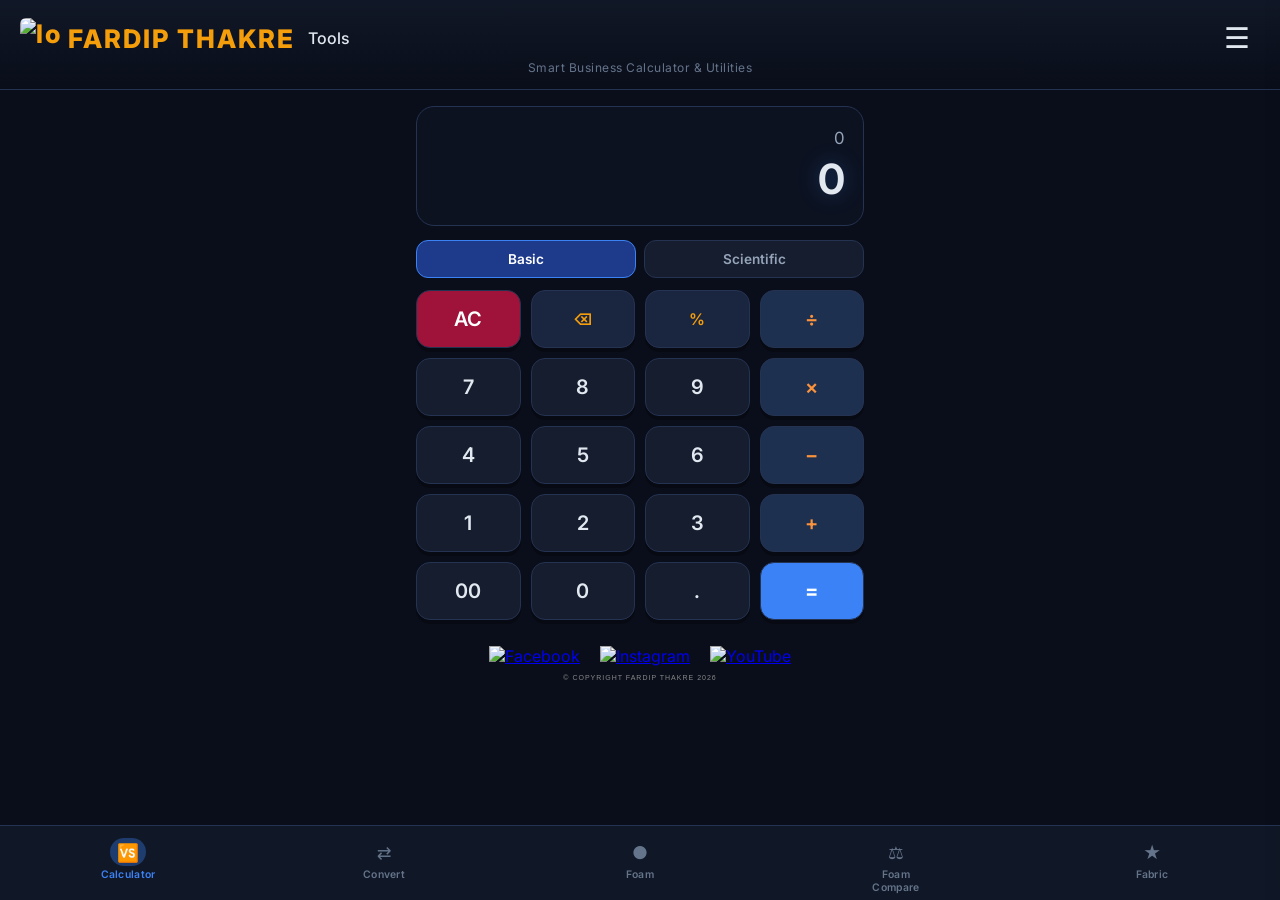
==== index.html @ dd246a87 "Update index.html" ====
<!DOCTYPE html>
<html lang="hi">
<head>
    <meta charset="UTF-8">
    <meta name="viewport" content="width=device-width, initial-scale=1.0, maximum-scale=1.0, user-scalable=no">
    <title>FARDIP THAKRE – All-in-One Calculator Suite</title>
    <meta name="description" content="Advanced calculators: Fabric, Foam, SIP, EMI, Age, BMI, Unit Converter, Step-up SIP, and more. Created by FARDIP THAKRE.">
    <meta name="keywords" content="fabric calculator, foam density, sip calculator, bmi calculator, unit converter">
    <meta name="robots" content="index, follow">
    <link rel="canonical" href="https://fardipthakre.github.io/Key-fabrics-smart-calculator/">
    <link rel="manifest" href="manifest.json">
    <meta name="apple-mobile-web-app-title" content="FARDIP THAKRE">
    <link rel="apple-touch-icon" href="icon-192.png">
    <link rel="icon" type="image/png" href="icon-192.png">
    <link href="https://fonts.googleapis.com/css2?family=Inter:wght@400;500;600;700;800&display=swap" rel="stylesheet">
    <script src="https://cdnjs.cloudflare.com/ajax/libs/mathjs/11.12.0/math.min.js"></script>
    <style>
        *{box-sizing:border-box;margin:0;padding:0;-webkit-tap-highlight-color:transparent}
        :root{
            --bg:#0a0e1a;--surface:#111827;--card:#151d2e;--card-alt:#1a2540;
            --input:#0c1220;--border:#253352;--border-light:#2e4068;
            --accent:#3b82f6;--accent-glow:rgba(59,130,246,.35);--accent-dim:#1e3a8a;
            --gold:#f59e0b;--gold-dim:#92400e;
            --teal:#14b8a6;--teal-dim:#0f766e;
            --rose:#f43f5e;--rose-dim:#9f1239;
            --text:#e2e8f0;--text-sec:#94a3b8;--text-dim:#64748b;
            --white:#ffffff;--shadow:rgba(0,0,0,.5);
            --success:#22c55e;--error:#ef4444;
            --radius:18px;--radius-sm:12px;--radius-btn:14px;
        }
        html{font-size:16px}
        body{
            background:var(--bg);min-height:100vh;min-height:100dvh;
            font-family:'Inter',system-ui,sans-serif;color:var(--text);
            display:flex;flex-direction:column;align-items:center;
            padding:0 0 80px 0;overflow-x:hidden;
        }

        /* Header */
        .header{
            width:100%;padding:18px 20px 14px;
            background:linear-gradient(180deg,rgba(17,24,39,.98) 0%,rgba(10,14,26,.95) 100%);
            text-align:center;position:sticky;top:0;z-index:100;
            border-bottom:1px solid var(--border);
            backdrop-filter:blur(12px);-webkit-backdrop-filter:blur(12px);
        }
        .brand{
            display: flex;
            align-items: center;
            gap: 8px;
            font-size:1.6rem;
            font-weight:800;
            letter-spacing:2px;
            color:var(--gold);
            white-space: nowrap; /* force single line */
        }
        .brand span{
            color:var(--text);
            font-weight:500;
            font-size:1rem;
            letter-spacing:0;
            margin-left:5px;
        }
        .tagline{font-size:.75rem;color:var(--text-dim);margin-top:2px;letter-spacing:.5px}
        .menu-btn {
            background: none; border: none; color: var(--text); font-size: 1.8rem;
            cursor: pointer; padding: 0 10px; line-height: 1; transition: 0.2s;
        }
        .menu-btn:active { opacity: 0.7; }
        @media (max-width: 380px) {
            .brand { font-size: 1.3rem; }
            .brand span { font-size: 0.8rem; }
        }

        /* Side Menu */
        .side-menu {
            position: fixed; top: 0; right: -300px; width: 280px; height: 100vh;
            background: var(--surface); border-left: 1px solid var(--border);
            box-shadow: -5px 0 20px var(--shadow); z-index: 300;
            transition: right 0.3s ease; display: flex; flex-direction: column;
            padding: 20px 0; overflow-y: auto;
        }
        .side-menu.open { right: 0; }
        .side-menu-header {
            display: flex; justify-content: space-between; align-items: center;
            padding: 0 20px 20px; border-bottom: 1px solid var(--border);
            font-weight: 700; color: var(--gold);
        }
        .close-menu {
            background: none; border: none; color: var(--text); font-size: 2rem;
            cursor: pointer; line-height: 1;
        }
        .side-menu-items { padding: 20px; display: flex; flex-direction: column; gap: 10px; }
        .menu-item {
            background: var(--card); border: 1px solid var(--border); color: var(--text);
            padding: 14px 16px; border-radius: var(--radius-sm); font-size: 1rem;
            font-weight: 600; text-align: left; cursor: pointer; transition: 0.15s;
            width: 100%; font-family: inherit;
        }
        .menu-item:active { background: var(--accent-dim); }
        .menu-divider { height: 1px; background: var(--border); margin: 10px 0; }
        .menu-subtitle { color: var(--text-sec); font-size: 0.85rem; font-weight: 600; margin-left: 5px; }
        .theme-options, .sound-options { display: flex; gap: 8px; flex-wrap: wrap; margin: 5px 0; }
        .theme-btn, .sound-select {
            background: var(--card-alt); border: 1px solid var(--border); color: var(--text);
            padding: 8px 12px; border-radius: 20px; font-size: 0.9rem; cursor: pointer;
            transition: 0.15s; font-family: inherit;
        }
        .theme-btn.active-theme { background: var(--accent); color: white; border-color: var(--accent); }
        .sound-select { width: 100%; padding: 10px; border-radius: var(--radius-sm); background: var(--input); }

        /* Bottom Tab Bar */
        .tab-bar{
            position:fixed;bottom:0;left:0;right:0;
            display:flex;justify-content:space-around;
            background:rgba(17,24,39,.96);
            border-top:1px solid var(--border);
            padding:6px 0 env(safe-area-inset-bottom,8px);
            backdrop-filter:blur(16px);-webkit-backdrop-filter:blur(16px);
            z-index:200;
        }
        .tab-item{
            display:flex;flex-direction:column;align-items:center;gap:2px;
            padding:6px 8px;border-radius:10px;cursor:pointer;
            transition:.15s;flex:1;max-width:90px;
            background:transparent;border:none;color:var(--text-dim);font-family:inherit;
        }
        .tab-item.active{color:var(--accent)}
        .tab-item.active .tab-icon{background:var(--accent-glow);color:var(--white)}
        .tab-icon{
            width:36px;height:28px;border-radius:14px;
            display:flex;align-items:center;justify-content:center;
            font-size:1.1rem;transition:.2s;
        }
        .tab-label{font-size:.65rem;font-weight:600;letter-spacing:.3px}

        /* Main Content */
        .main{width:100%;max-width:480px;padding:16px}
        .page{display:none}
        .page.active{display:block;animation:fadeUp .25s ease}
        @keyframes fadeUp{from{opacity:0;transform:translateY(8px)}to{opacity:1;transform:none}}

        /* Calculator */
        .calc-display{ background:var(--input);border-radius:var(--radius); padding:20px 18px;margin-bottom:14px; border:1px solid var(--border); min-height:110px;display:flex;flex-direction:column;justify-content:flex-end; }
        .calc-expr{ font-size:1.05rem;color:var(--text-sec);text-align:right; min-height:24px;word-break:break-all;line-height:1.4; }
        .calc-result{ font-size:2.6rem;font-weight:700;color:var(--text); text-align:right;word-break:break-all; text-shadow:0 0 20px var(--accent-glow); line-height:1.2;margin-top:4px; }
        .calc-grid{ display:grid;grid-template-columns:repeat(4,1fr);gap:10px; }
        .calc-btn{ background:var(--card);border:1px solid var(--border); color:var(--text);font-size:1.25rem;font-weight:600; padding:16px 0;border-radius:var(--radius-btn);cursor:pointer; transition:.1s;text-align:center;user-select:none; font-family:'Inter',sans-serif; box-shadow:0 4px 0 rgba(0,0,0,.3); position:relative;overflow:hidden; }
        .calc-btn:active{transform:translateY(3px);box-shadow:0 1px 0 rgba(0,0,0,.3)}
        .calc-btn.fn{background:var(--card-alt);color:var(--gold);font-size:1rem}
        .calc-btn.op{background:#1e3050;color:#fb923c}
        .calc-btn.eq{background:var(--accent);color:var(--white);font-weight:700}
        .calc-btn.ac{background:var(--rose-dim);color:var(--white)}
        .calc-btn.span2{grid-column:span 2}
        .calc-btn.sci{font-size:.82rem;padding:12px 0}
        .sci-toggle{ display:flex;gap:8px;margin-bottom:12px; }
        .sci-toggle button{ flex:1;padding:10px;border-radius:var(--radius-sm); border:1px solid var(--border);cursor:pointer; font-family:inherit;font-size:.85rem;font-weight:600; transition:.15s; }
        .sci-toggle .basic-btn{background:var(--accent-dim);color:var(--white);border-color:var(--accent)}
        .sci-toggle .sci-btn{background:var(--card);color:var(--text-sec);border-color:var(--border)}
        .sci-toggle .basic-btn.inactive{background:var(--card);color:var(--text-sec);border-color:var(--border)}
        .sci-toggle .sci-btn.active-mode{background:var(--accent-dim);color:var(--white);border-color:var(--accent)}
        .sci-pad{ display:grid;grid-template-columns:repeat(5,1fr);gap:8px;margin-bottom:12px; }

        /* Shared Form Elements */
        .form-card{ background:var(--card);border-radius:var(--radius); padding:20px;border:1px solid var(--border);margin-bottom:16px; }
        .form-title{ font-size:1.05rem;font-weight:700;margin-bottom:14px; display:flex;align-items:center;gap:8px; }
        .form-title .icon{ width:32px;height:32px;border-radius:10px; display:flex;align-items:center;justify-content:center; font-size:.95rem; }
        .form-label{color:var(--text-sec);font-size:.82rem;margin:12px 0 6px;font-weight:500}
        .form-input{ width:100%;padding:13px 16px; background:var(--input);border:1px solid var(--border); color:var(--white);border-radius:var(--radius-sm); font-size:1rem;font-family:inherit;outline:none; transition:.2s; }
        .form-input:focus{border-color:var(--accent);box-shadow:0 0 0 3px var(--accent-glow)}
        .form-select{ width:100%;padding:13px 16px; background:var(--input);border:1px solid var(--border); color:var(--white);border-radius:var(--radius-sm); font-size:1rem;font-family:inherit;outline:none; appearance:none; background-image:url("data:image/svg+xml,%3Csvg xmlns='http://www.w3.org/2000/svg' width='12' height='12' fill='%2394a3b8' viewBox='0 0 16 16'%3E%3Cpath d='M8 11L3 6h10z'/%3E%3C/svg%3E"); background-repeat:no-repeat;background-position:right 14px center; cursor:pointer; }
        .form-select:focus{border-color:var(--accent)}
        .form-btn{ width:100%;padding:14px;border:none;border-radius:var(--radius-btn); font-size:1rem;font-weight:700;cursor:pointer; font-family:inherit;transition:.15s;margin-top:14px; box-shadow:0 4px 0 rgba(0,0,0,.25); }
        .form-btn:active{transform:translateY(3px);box-shadow:0 1px 0 rgba(0,0,0,.25)}
        .form-btn.primary{background:var(--accent);color:var(--white)}
        .form-btn.gold{background:var(--gold);color:#1a1a2e}
        .form-btn.teal{background:var(--teal);color:var(--white)}
        .form-row{display:flex;gap:10px;align-items:flex-end}
        .form-row > *{flex:1}

        /* Result Box */
        .result-box{ background:var(--input);border-radius:var(--radius-sm); padding:16px;margin-top:14px; border-left:4px solid var(--accent); min-height:50px; }
        .result-box .result-label{font-size:.78rem;color:var(--text-dim);margin-bottom:6px;font-weight:500}
        .result-box .result-val{font-size:1.5rem;font-weight:700;color:var(--success);line-height:1.3}
        .result-box .result-detail{font-size:.9rem;color:var(--text-sec);margin-top:6px;line-height:1.5}
        .result-box.gold-border{border-left-color:var(--gold)}
        .result-box.teal-border{border-left-color:var(--teal)}
        .result-box.rose-border{border-left-color:var(--rose)}

        /* Unit Pills */
        .unit-pills{display:flex;gap:6px;flex-wrap:wrap;margin-bottom:14px}
        .unit-pill{ padding:8px 14px;border-radius:20px; background:var(--card-alt);border:1px solid var(--border); color:var(--text-sec);font-size:.8rem;font-weight:600; cursor:pointer;transition:.15s;font-family:inherit; }
        .unit-pill.active{background:var(--accent-dim);color:var(--white);border-color:var(--accent)}

        /* Fabric Table */
        .fabric-table{ width:100%;border-collapse:collapse;margin-top:14px; font-size:.82rem; }
        .fabric-table th{ background:var(--card-alt);color:var(--gold); padding:10px 8px;text-align:left;font-weight:600; border-bottom:2px solid var(--border); position:sticky;top:0; }
        .fabric-table td{ padding:10px 8px;border-bottom:1px solid rgba(37,51,82,.5); color:var(--text-sec); }
        .fabric-table tr:hover td{background:rgba(59,130,246,.06)}
        .search-box{ position:relative;margin-bottom:14px; }
        .search-box input{ width:100%;padding:12px 16px 12px 40px; background:var(--input);border:1px solid var(--border); color:var(--white);border-radius:var(--radius-sm); font-size:.95rem;font-family:inherit;outline:none; }
        .search-box input:focus{border-color:var(--accent)}
        .search-box .search-icon{ position:absolute;left:14px;top:50%;transform:translateY(-50%); color:var(--text-dim);font-size:.9rem; }

        /* Modal */
        .modal {
            display: none; position: fixed; z-index: 400; left: 0; top: 0;
            width: 100%; height: 100%; background-color: rgba(0,0,0,0.7);
            align-items: center; justify-content: center;
        }
        .modal.show { display: flex; }
        .modal-content {
            background: var(--surface); padding: 30px; border-radius: var(--radius);
            border: 1px solid var(--border); max-width: 350px; width: 90%;
            text-align: center; position: relative;
        }
        .close-modal {
            position: absolute; top: 10px; right: 15px; font-size: 2rem;
            cursor: pointer; color: var(--text-dim);
        }
        .modal-content h3 { margin-bottom: 20px; color: var(--gold); }
        .modal-content p { margin: 10px 0; color: var(--text-sec); }
        .modal-content a { color: var(--accent); text-decoration: none; }

        /* History Page */
        .history-page-list {
            background: var(--input); border-radius: var(--radius-sm);
            padding: 10px; max-height: 300px; overflow-y: auto;
            margin-bottom: 15px;
        }
        .history-page-item {
            display: flex; justify-content: space-between;
            padding: 8px; border-bottom: 1px solid var(--border);
            color: var(--text-sec);
        }
        .history-page-export {
            display: flex; gap: 10px; flex-wrap: wrap; justify-content: center;
        }

        /* Responsive */
        @media(max-width:380px){
            .calc-btn{padding:13px 0;font-size:1.1rem}
            .calc-result{font-size:2.2rem}
        }
    </style>
</head>
<body>

<!-- HEADER with Hamburger (Brand: FARDIP THAKRE single line) -->
<header class="header">
    <div style="display: flex; justify-content: space-between; align-items: center; width: 100%;">
        <div class="brand">
            <img src="icon-192.png" alt="logo" style="height: 40px; width: 40px; border-radius: 6px; vertical-align: middle;">
            FARDIP THAKRE<span>Tools</span>
        </div>
        <button class="menu-btn" id="menuToggle" aria-label="Menu">☰</button>
    </div>
    <div class="tagline">Smart Business Calculator & Utilities</div>
</header>

<!-- SIDE MENU (with History option) -->
<div class="side-menu" id="sideMenu">
    <div class="side-menu-header">
        <span>MENU</span>
        <button class="close-menu" id="closeMenu">&times;</button>
    </div>
    <div class="side-menu-items">
        <button class="menu-item" data-page="history">📜 History</button>
        <button class="menu-item" data-page="sip">📈 SIP Calculator</button>
        <button class="menu-item" data-page="stepup-sip">📊 Step-up SIP</button>
        <button class="menu-item" data-page="emi">💰 EMI Calculator</button>
        <button class="menu-item" data-page="bmi">⚖️ BMI Calculator</button>
        <button class="menu-item" data-page="age">📅 Age Calculator</button>
        <div class="menu-divider"></div>
        <div class="menu-subtitle">Theme</div>
        <div class="theme-options">
            <button class="theme-btn" data-theme="dark">🌙 Dark</button>
            <button class="theme-btn" data-theme="light">☀️ Light</button>
            <button class="theme-btn" data-theme="original">🔷 Original</button>
        </div>
        <div class="menu-divider"></div>
        <div class="menu-subtitle">Click Sound</div>
        <div class="sound-options">
            <select id="soundSelect" class="sound-select">
                <option value="tick">Tick</option>
                <option value="click">Click</option>
                <option value="beep">Beep</option>
                <option value="silent">Silent</option>
            </select>
        </div>
        <div class="menu-divider"></div>
        <button class="menu-item" id="contactBtn">📞 Contact Us</button>
        <button class="menu-item" id="rateBtn">⭐ Rate this App</button>
        <button class="menu-item" id="shareBtn">📤 Share App</button>
    </div>
</div>

<!-- MAIN CONTENT -->
<div class="main">

    <!-- ========== CALCULATOR PAGE ========== -->
    <div class="page active" id="page-calc">
        <div class="calc-display">
            <div class="calc-expr" id="calcExpr">0</div>
            <div class="calc-result" id="calcResult">0</div>
        </div>
        <div class="sci-toggle">
            <button class="basic-btn" id="basicToggle" onclick="setCalcMode('basic')">Basic</button>
            <button class="sci-btn" id="sciToggle" onclick="setCalcMode('sci')">Scientific</button>
        </div>
        <div class="sci-pad" id="sciPad" style="display:none">
            <button class="calc-btn sci" data-v="sin(">sin</button>
            <button class="calc-btn sci" data-v="cos(">cos</button>
            <button class="calc-btn sci" data-v="tan(">tan</button>
            <button class="calc-btn sci" data-v="log(">log</button>
            <button class="calc-btn sci" data-v="ln(">ln</button>
            <button class="calc-btn sci" data-v="sqrt(">&#8730;</button>
            <button class="calc-btn sci" data-v="cbrt(">&#8731;</button>
            <button class="calc-btn sci" data-v="^">x^y</button>
            <button class="calc-btn sci" data-v="!">n!</button>
            <button class="calc-btn sci" data-v="pi">&#960;</button>
            <button class="calc-btn sci" data-v="e">e</button>
            <button class="calc-btn sci" data-v="abs(">|x|</button>
            <button class="calc-btn sci" data-v="(">(</button>
            <button class="calc-btn sci" data-v=")">)</button>
            <button class="calc-btn sci" data-v="%">%</button>
        </div>
        <div class="calc-grid" id="calcGrid">
            <button class="calc-btn ac" data-v="AC">AC</button>
            <button class="calc-btn fn" data-v="⌫">&#9003;</button>
            <button class="calc-btn fn" data-v="%">%</button>
            <button class="calc-btn op" data-v="/">&#247;</button>
            <button class="calc-btn" data-v="7">7</button>
            <button class="calc-btn" data-v="8">8</button>
            <button class="calc-btn" data-v="9">9</button>
            <button class="calc-btn op" data-v="*">&#215;</button>
            <button class="calc-btn" data-v="4">4</button>
            <button class="calc-btn" data-v="5">5</button>
            <button class="calc-btn" data-v="6">6</button>
            <button class="calc-btn op" data-v="-">&#8722;</button>
            <button class="calc-btn" data-v="1">1</button>
            <button class="calc-btn" data-v="2">2</button>
            <button class="calc-btn" data-v="3">3</button>
            <button class="calc-btn op" data-v="+">+</button>
            <button class="calc-btn" data-v="00">00</button>
            <button class="calc-btn" data-v="0">0</button>
            <button class="calc-btn" data-v=".">.</button>
            <button class="calc-btn eq" data-v="=">=</button>
        </div>
    </div>

    <!-- ========== UNIT CONVERTER PAGE ========== -->
    <div class="page" id="page-convert">
        <div class="form-card">
            <div class="form-title">
                <div class="icon" style="background:var(--accent-glow);color:var(--accent)">&#8644;</div>
                Unit Converter
            </div>
            <div class="unit-pills" id="unitCatPills">
                <button class="unit-pill active" data-cat="length">Length</button>
                <button class="unit-pill" data-cat="mass">Weight</button>
                <button class="unit-pill" data-cat="volume">Volume</button>
                <button class="unit-pill" data-cat="fabric">Fabric</button>
                <button class="unit-pill" data-cat="temperature">Temp</button>
            </div>
            <div class="form-label">Value</div>
            <input class="form-input" type="number" id="convValue" value="1" step="any">
            <div class="form-row" style="margin-top:12px">
                <div>
                    <div class="form-label">From</div>
                    <select class="form-select" id="convFrom"></select>
                </div>
                <div style="flex:0;padding-bottom:6px;color:var(--accent);font-size:1.2rem;align-self:flex-end">&#10132;</div>
                <div>
                    <div class="form-label">To</div>
                    <select class="form-select" id="convTo"></select>
                </div>
            </div>
            <button class="form-btn primary" onclick="doConvert()">Convert</button>
            <div class="result-box" id="convResult" style="display:none">
                <div class="result-label">Result</div>
                <div class="result-val" id="convResVal"></div>
                <div class="result-detail" id="convResDetail"></div>
            </div>
        </div>
    </div>

    <!-- ========== FOAM DENSITY PAGE ========== -->
    <div class="page" id="page-foam">
        <div class="form-card">
            <div class="form-title">
                <div class="icon" style="background:rgba(245,158,11,.2);color:var(--gold)">&#9679;</div>
                Foam Density Calculator
            </div>
            <div class="form-label">Foam Weight (grams)</div>
            <input class="form-input" type="number" id="foamWeight" value="" placeholder="e.g. 500" step="any">
            <div class="form-label">Length (cm)</div>
            <input class="form-input" type="number" id="foamLength" value="" placeholder="e.g. 100" step="any">
            <div class="form-label">Width (cm)</div>
            <input class="form-input" type="number" id="foamWidth" value="" placeholder="e.g. 50" step="any">
            <div class="form-label">Thickness (cm)</div>
            <input class="form-input" type="number" id="foamThick" value="" placeholder="e.g. 5" step="any">
            <button class="form-btn gold" onclick="calcFoamDensity()">Calculate Density</button>
            <div class="result-box gold-border" id="foamResult" style="display:none">
                <div class="result-label">Foam Density</div>
                <div class="result-val" id="foamResVal"></div>
                <div class="result-detail" id="foamResDetail"></div>
            </div>
        </div>
        <div class="form-card">
            <div class="form-title">
                <div class="icon" style="background:rgba(20,184,166,.2);color:var(--teal)">&#9670;</div>
                Quick Density Reference
            </div>
            <div style="font-size:.85rem;color:var(--text-sec);line-height:1.8">
                <div style="display:flex;justify-content:space-between;padding:6px 0;border-bottom:1px solid rgba(37,51,82,.4)"><span>Soft Foam (Mattress)</span><span style="color:var(--teal)">16 - 24 kg/m&#179;</span></div>
                <div style="display:flex;justify-content:space-between;padding:6px 0;border-bottom:1px solid rgba(37,51,82,.4)"><span>Medium Foam (Cushion)</span><span style="color:var(--gold)">24 - 35 kg/m&#179;</span></div>
                <div style="display:flex;justify-content:space-between;padding:6px 0;border-bottom:1px solid rgba(37,51,82,.4)"><span>Firm Foam (Sofa)</span><span style="color:var(--accent)">35 - 50 kg/m&#179;</span></div>
                <div style="display:flex;justify-content:space-between;padding:6px 0;border-bottom:1px solid rgba(37,51,82,.4)"><span>High Density (Auto)</span><span style="color:var(--rose)">50 - 80 kg/m&#179;</span></div>
                <div style="display:flex;justify-content:space-between;padding:6px 0"><span>Rebonded Foam</span><span style="color:var(--success)">80 - 150 kg/m&#179;</span></div>
            </div>
        </div>
    </div>

    <!-- ========== FOAM COMPARE PAGE ========== -->
    <div class="page" id="page-foam_compare">
        <div class="form-card">
            <div class="form-title">Foam Rate Comparison</div>
            <div class="form-row">
                <div><label class="form-label">Length (In)</label><input type="number" id="fL" class="form-input" value="72"></div>
                <div><label class="form-label">Width (In)</label><input type="number" id="fW" class="form-input" value="36"></div>
            </div>
            <label class="form-label">Density (D)</label><input type="number" id="fD" class="form-input" value="32">
            <label class="form-label">Local Rate</label>
            <div class="form-row">
                <input type="number" id="rL" class="form-input" placeholder="Rate">
                <select id="uL" class="form-select"><option value="kg">per KG</option><option value="mm">per MM</option></select>
            </div>
            <label class="form-label">Branded Rate</label>
            <div class="form-row">
                <input type="number" id="rB" class="form-input" placeholder="Rate">
                <select id="uB" class="form-select"><option value="mm">per MM</option><option value="kg">per KG</option></select>
            </div>
            <button class="form-btn primary" onclick="runFoamCompare()" style="background:var(--accent); color:white; width:100%; padding:14px; border-radius:14px; margin-top:15px; border:none; font-weight:700;">Compare Now</button>
            <div class="result-box" id="fRes" style="display:none; margin-top:15px; background:var(--input); padding:15px; border-radius:12px; border-left:4px solid var(--accent);">
                <div id="fVal" style="font-size:1.5rem; font-weight:700; color:var(--success);"></div>
                <div id="fDet" style="font-size:0.9rem; color:var(--text-sec); margin-top:5px;"></div>
            </div>
        </div>
    </div>

    <!-- ========== FABRIC MASTER PAGE (with 3 calculators) ========== -->
    <div class="page" id="page-fabric">
        <!-- Fabric Table -->
        <div class="form-card">
            <div class="form-title">
                <div class="icon" style="background:rgba(244,63,94,.2);color:var(--rose)">&#9733;</div>
                Fabric Master
            </div>
            <div class="search-box">
                <span class="search-icon">&#128269;</span>
                <input type="text" id="fabricSearch" placeholder="Search fabric..." oninput="filterFabrics()">
            </div>
            <div style="overflow-x:auto;border-radius:var(--radius-sm);border:1px solid var(--border)">
                <table class="fabric-table" id="fabricTable">
                    <thead><tr><th>Fabric</th><th>GSM</th><th>Width</th><th>Use</th></tr></thead>
                    <tbody id="fabricBody"></tbody>
                </table>
            </div>
        </div>

        <!-- GSM Calculator (Original) -->
        <div class="form-card">
            <div class="form-title">
                <div class="icon" style="background:var(--accent-glow);color:var(--accent)">📏</div>
                GSM Calculator
            </div>
            <div class="form-label">Fabric Weight (grams)</div>
            <input class="form-input" type="number" id="gsmWeight" placeholder="e.g. 25" step="any">
            <div class="form-row">
                <div><div class="form-label">Length (cm)</div><input class="form-input" type="number" id="gsmLength" placeholder="e.g. 10" step="any"></div>
                <div><div class="form-label">Width (cm)</div><input class="form-input" type="number" id="gsmWidth" placeholder="e.g. 10" step="any"></div>
            </div>
            <button class="form-btn teal" onclick="calcGSM()">Calculate GSM</button>
            <div class="result-box teal-border" id="gsmResult" style="display:none">
                <div class="result-label">GSM (g/m²)</div>
                <div class="result-val" id="gsmResVal"></div>
                <div class="result-detail" id="gsmResDetail"></div>
            </div>
        </div>

        <!-- Meter Calculator (GSM + Width + Weight → Length in meters) -->
        <div class="form-card">
            <div class="form-title">
                <div class="icon" style="background:rgba(34,197,94,.2);color:var(--success)">📏</div>
                Meter Calculator
            </div>
            <div class="form-label">GSM</div>
            <input class="form-input" type="number" id="meterGSM" placeholder="e.g. 150" step="any">
            <div class="form-row">
                <div><div class="form-label">Width (cm)</div><input class="form-input" type="number" id="meterWidth" placeholder="e.g. 150" step="any"></div>
                <div><div class="form-label">Weight (kg)</div><input class="form-input" type="number" id="meterWeight" placeholder="e.g. 5" step="any"></div>
            </div>
            <button class="form-btn success" style="background:var(--success);color:white;" onclick="calcMeter()">Calculate Length</button>
            <div class="result-box" id="meterResult" style="display:none; border-left-color:var(--success);">
                <div class="result-label">Length</div>
                <div class="result-val" id="meterResVal"></div>
                <div class="result-detail" id="meterResDetail"></div>
            </div>
        </div>

        <!-- Weight Calculator (GSM + Length + Width → Weight in grams) -->
        <div class="form-card">
            <div class="form-title">
                <div class="icon" style="background:rgba(245,158,11,.2);color:var(--gold)">⚖️</div>
                Weight Calculator
            </div>
            <div class="form-label">GSM</div>
            <input class="form-input" type="number" id="weightGSM" placeholder="e.g. 150" step="any">
            <div class="form-row">
                <div><div class="form-label">Length (m)</div><input class="form-input" type="number" id="weightLength" placeholder="e.g. 10" step="any"></div>
                <div><div class="form-label">Width (cm)</div><input class="form-input" type="number" id="weightWidth" placeholder="e.g. 150" step="any"></div>
            </div>
            <button class="form-btn gold" onclick="calcWeight()">Calculate Weight</button>
            <div class="result-box gold-border" id="weightResult" style="display:none">
                <div class="result-label">Weight</div>
                <div class="result-val" id="weightResVal"></div>
                <div class="result-detail" id="weightResDetail"></div>
            </div>
        </div>

        <!-- Fabric Requirement (existing) -->
        <div class="form-card">
            <div class="form-title">
                <div class="icon" style="background:rgba(245,158,11,.2);color:var(--gold)">&#9878;</div>
                Fabric Requirement
            </div>
            <div class="form-label">Item to make</div>
            <select class="form-select" id="fabricItem">
                <option value="sofa_3seat">3-Seater Sofa Cover</option>
                <option value="sofa_2seat">2-Seater Sofa Cover</option>
                <option value="chair">Chair Cover</option>
                <option value="cushion">Cushion Cover (18x18)</option>
                <option value="curtain">Curtain (per window)</option>
                <option value="bedsheet_single">Bedsheet Single</option>
                <option value="bedsheet_double">Bedsheet Double</option>
                <option value="pillow">Pillow Cover</option>
            </select>
            <div class="form-label">Fabric Width (inches)</div>
            <select class="form-select" id="fabricWidth">
                <option value="44">44 inches</option><option value="54" selected>54 inches</option>
                <option value="60">60 inches</option><option value="72">72 inches</option>
                <option value="90">90 inches</option><option value="108">108 inches</option>
            </select>
            <div class="form-label">Quantity</div>
            <input class="form-input" type="number" id="fabricQty" value="1" min="1">
            <button class="form-btn primary" onclick="calcFabricReq()">Calculate Requirement</button>
            <div class="result-box" id="fabricReqResult" style="display:none">
                <div class="result-label">Fabric Required</div>
                <div class="result-val" id="fabricReqVal"></div>
                <div class="result-detail" id="fabricReqDetail"></div>
            </div>
        </div>
    </div>

    <!-- ========== HISTORY PAGE ========== -->
    <div class="page" id="page-history">
        <div class="form-card">
            <div class="form-title">
                <div class="icon" style="background:var(--accent-glow);color:var(--accent)">📜</div>
                Calculation History
            </div>
            <div class="history-page-list" id="historyPageList"></div>
            <div class="history-page-export">
                <button class="form-btn primary" style="width:auto; padding:10px 20px;" onclick="exportHistory('csv')">CSV</button>
                <button class="form-btn primary" style="width:auto; padding:10px 20px;" onclick="exportHistory('json')">JSON</button>
                <button class="form-btn primary" style="width:auto; padding:10px 20px;" onclick="exportHistory('txt')">TXT</button>
                <button class="form-btn primary" style="width:auto; padding:10px 20px;" onclick="exportHistory('pdf')">PDF</button>
            </div>
            <button class="form-btn gold" style="margin-top:10px;" onclick="clearHistory()">Clear History</button>
        </div>
    </div>

    <!-- ========== SIP CALCULATOR PAGE ========== -->
    <div class="page" id="page-sip">
        <div class="form-card">
            <div class="form-title"><div class="icon" style="background:rgba(59,130,246,.2);color:var(--accent)">📈</div>SIP Calculator</div>
            <div class="form-label">Monthly Investment (₹)</div><input class="form-input" type="number" id="sipAmount" placeholder="e.g. 5000" step="any">
            <div class="form-label">Expected Return Rate (% p.a.)</div><input class="form-input" type="number" id="sipRate" placeholder="e.g. 12" step="any">
            <div class="form-label">Time Period (years)</div><input class="form-input" type="number" id="sipYears" placeholder="e.g. 10" step="any">
            <button class="form-btn primary" onclick="calcSIP()">Calculate SIP</button>
            <div class="result-box" id="sipResult" style="display:none">
                <div class="result-label">Maturity Amount</div><div class="result-val" id="sipResVal"></div>
                <div class="result-detail" id="sipResDetail"></div>
            </div>
        </div>
    </div>

    <!-- ========== STEP-UP SIP PAGE ========== -->
    <div class="page" id="page-stepup-sip">
        <div class="form-card">
            <div class="form-title"><div class="icon" style="background:rgba(139,92,246,.2);color:#8b5cf6">📊</div>Step-up SIP Calculator</div>
            <div class="form-label">Monthly Investment (₹)</div><input class="form-input" type="number" id="stepSipAmount" placeholder="e.g. 5000" step="any">
            <div class="form-label">Annual Increment (%)</div><input class="form-input" type="number" id="stepSipIncrement" placeholder="e.g. 10" step="any">
            <div class="form-label">Expected Return Rate (% p.a.)</div><input class="form-input" type="number" id="stepSipRate" placeholder="e.g. 12" step="any">
            <div class="form-label">Time Period (years)</div><input class="form-input" type="number" id="stepSipYears" placeholder="e.g. 10" step="any">
            <button class="form-btn primary" onclick="calcStepUpSIP()">Calculate Step-up SIP</button>
            <div class="result-box" id="stepSipResult" style="display:none">
                <div class="result-label">Maturity Amount</div><div class="result-val" id="stepSipResVal"></div>
                <div class="result-detail" id="stepSipResDetail"></div>
            </div>
        </div>
    </div>

    <!-- ========== EMI CALCULATOR PAGE ========== -->
    <div class="page" id="page-emi">
        <div class="form-card">
            <div class="form-title"><div class="icon" style="background:rgba(245,158,11,.2);color:var(--gold)">💰</div>EMI Calculator</div>
            <div class="form-label">Loan Amount (₹)</div><input class="form-input" type="number" id="emiAmount" placeholder="e.g. 500000" step="any">
            <div class="form-label">Interest Rate (% p.a.)</div><input class="form-input" type="number" id="emiRate" placeholder="e.g. 9.5" step="any">
            <div class="form-label">Loan Tenure (months)</div><input class="form-input" type="number" id="emiMonths" placeholder="e.g. 60" step="any">
            <button class="form-btn gold" onclick="calcEMI()">Calculate EMI</button>
            <div class="result-box gold-border" id="emiResult" style="display:none">
                <div class="result-label">Monthly EMI</div><div class="result-val" id="emiResVal"></div>
                <div class="result-detail" id="emiResDetail"></div>
            </div>
        </div>
    </div>

    <!-- ========== BMI CALCULATOR PAGE ========== -->
    <div class="page" id="page-bmi">
        <div class="form-card">
            <div class="form-title"><div class="icon" style="background:rgba(236,72,153,.2);color:#ec4899">⚖️</div>BMI Calculator</div>
            <div class="form-label">Height (cm)</div><input class="form-input" type="number" id="bmiHeight" placeholder="e.g. 170" step="any">
            <div class="form-label">Weight (kg)</div><input class="form-input" type="number" id="bmiWeight" placeholder="e.g. 70" step="any">
            <button class="form-btn teal" onclick="calcBMI()">Calculate BMI</button>
            <div class="result-box" id="bmiResult" style="display:none">
                <div class="result-label">Your BMI</div><div class="result-val" id="bmiResVal"></div>
                <div class="result-detail" id="bmiResDetail"></div>
            </div>
        </div>
    </div>

    <!-- ========== AGE CALCULATOR PAGE ========== -->
    <div class="page" id="page-age">
        <div class="form-card">
            <div class="form-title"><div class="icon" style="background:rgba(20,184,166,.2);color:var(--teal)">📅</div>Age Calculator</div>
            <div class="form-label">Date of Birth</div><input class="form-input" type="date" id="dob">
            <div class="form-label">As on Date (leave blank for today)</div><input class="form-input" type="date" id="asOnDate">
            <button class="form-btn teal" onclick="calcAge()">Calculate Age</button>
            <div class="result-box teal-border" id="ageResult" style="display:none">
                <div class="result-label">Your Age</div><div class="result-val" id="ageResVal"></div>
                <div class="result-detail" id="ageResDetail"></div>
            </div>
        </div>
    </div>

</div> <!-- main close -->

<!-- Social Footer (Robust Icons from Simple Icons CDN) -->
<div style="display: flex; flex-direction: column; align-items: center; background: transparent; padding: 10px 0; gap: 8px; margin-bottom: 5px;">
    <div style="display: flex; gap: 20px; align-items: center;">
        <a href="https://facebook.com/fardip.thakre" target="_blank"><img src="https://cdn.simpleicons.org/facebook" width="24" height="24" style="filter: none !important;" alt="Facebook"></a>
        <a href="https://instagram.com/fardipthakre" target="_blank"><img src="https://cdn.simpleicons.org/instagram" width="24" height="24" style="filter: none !important;" alt="Instagram"></a>
        <a href="https://youtube.com/@FardipThakre" target="_blank"><img src="https://cdn.simpleicons.org/youtube" width="24" height="24" style="filter: none !important;" alt="YouTube"></a>
    </div>
    <span style="font-size: 7px; color: #888; letter-spacing: 1px; font-family: 'Segoe UI', Tahoma, Geneva, Verdana, sans-serif; font-weight: 500; text-transform: uppercase;">© COPYRIGHT FARDIP THAKRE 2026</span>
</div>

<!-- BOTTOM TAB BAR -->
<nav class="tab-bar">
    <button class="tab-item active" data-page="calc"><div class="tab-icon">&#127386;</div><div class="tab-label">Calculator</div></button>
    <button class="tab-item" data-page="convert"><div class="tab-icon">&#8644;</div><div class="tab-label">Convert</div></button>
    <button class="tab-item" data-page="foam"><div class="tab-icon">&#9679;</div><div class="tab-label">Foam</div></button>
    <button class="tab-item" data-page="foam_compare"><div class="tab-icon">⚖️</div><div class="tab-label">Foam Compare</div></button>
    <button class="tab-item" data-page="fabric"><div class="tab-icon">&#9733;</div><div class="tab-label">Fabric</div></button>
</nav>

<!-- CONTACT MODAL (with Simple Icons) -->
<div class="modal" id="contactModal">
    <div class="modal-content">
        <span class="close-modal" id="closeModal">&times;</span>
        <h3>Contact FARDIP THAKRE</h3>
        <p>📧 Email: fardip@example.com</p>
        <p>📞 Phone: +91 98765 43210</p>
        <p>🌐 Website: <a href="#" target="_blank">https://fardipthakre.github.io/FT/</a></p>
        <p>Follow me on social media:</p>
        <div style="display: flex; gap: 15px; justify-content: center; margin-top: 10px;">
            <a href="https://facebook.com/fardip.thakre" target="_blank"><img src="https://cdn.simpleicons.org/facebook" width="32" height="32" style="filter: none !important;" alt="Facebook"></a>
            <a href="https://instagram.com/fardipthakre" target="_blank"><img src="https://cdn.simpleicons.org/instagram" width="32" height="32" style="filter: none !important;" alt="Instagram"></a>
            <a href="https://youtube.com/@FardipThakre" target="_blank"><img src="https://cdn.simpleicons.org/youtube" width="32" height="32" style="filter: none !important;" alt="YouTube"></a>
        </div>
    </div>
</div>

<!-- SCRIPTS (unchanged, same as previous working version) -->
<script>
// ========== ORIGINAL SCRIPT (IIFE) with modifications ==========
(function(){
    // ========== TAB NAVIGATION ==========
    const tabs = document.querySelectorAll('.tab-item');
    const pages = document.querySelectorAll('.page');
    tabs.forEach(tab => {
        tab.addEventListener('click', () => {
            const p = tab.dataset.page;
            tabs.forEach(t => t.classList.remove('active'));
            pages.forEach(pg => pg.classList.remove('active'));
            tab.classList.add('active');
            document.getElementById('page-' + p).classList.add('active');
        });
    });

    // ========== CALCULATOR ==========
    const exprEl = document.getElementById('calcExpr');
    const resEl = document.getElementById('calcResult');
    let expr = '';
    let lastCalc = false;
    let history = JSON.parse(localStorage.getItem('calcHistory')) || [];

    function updateHistoryPage() {
        const list = document.getElementById('historyPageList');
        if (list) {
            list.innerHTML = history.slice().reverse().map(item =>
                `<div class="history-page-item">
                    <span>${item.expr} = ${item.result}</span>
                </div>`
            ).join('');
        }
    }

    window.exportHistory = function(format) {
        let data, filename, mime;
        if (format === 'csv') {
            data = "Expression,Result\n" + history.map(h => `"${h.expr}","${h.result}"`).join('\n');
            filename = 'history.csv';
            mime = 'text/csv';
        } else if (format === 'json') {
            data = JSON.stringify(history, null, 2);
            filename = 'history.json';
            mime = 'application/json';
        } else if (format === 'txt') {
            data = history.map(h => `${h.expr} = ${h.result}`).join('\n');
            filename = 'history.txt';
            mime = 'text/plain';
        } else if (format === 'pdf') {
            alert('PDF export would require additional libraries. Please use CSV/JSON/TXT.');
            return;
        }
        const blob = new Blob([data], {type: mime});
        const url = URL.createObjectURL(blob);
        const a = document.createElement('a');
        a.href = url;
        a.download = filename;
        a.click();
        URL.revokeObjectURL(url);
    };

    window.clearHistory = function() {
        history = [];
        localStorage.removeItem('calcHistory');
        updateHistoryPage();
    };

    math.import({ ln: function(x){ return Math.log(x); } }, {override:true});

    function updDisp(){ exprEl.textContent = expr || '0'; }

    document.querySelectorAll('#calcGrid .calc-btn, #sciPad .calc-btn').forEach(btn => {
        btn.addEventListener('click', () => {
            const v = btn.dataset.v;
            if(v === 'AC'){ expr=''; resEl.textContent='0'; updDisp(); lastCalc=false; return; }
            if(v === '⌫'){ expr = expr.slice(0,-1); updDisp(); return; }
            if(v === '='){
                if(!expr.trim()) return;
                let ev = expr;
                ev = ev.replace(/(\d+\.?\d*|pi|e|\))\!/g, 'factorial($1)');
                ev = ev.replace(/(\d+\.?\d*)\%/g, '($1/100)');
                try{
                    let r = math.evaluate(ev);
                    let rs = String(r);
                    if(typeof r === 'number' && !Number.isInteger(r)){
                        rs = r.toFixed(10).replace(/\.?0+$/, '');
                    }
                    resEl.textContent = rs;
                    history.push({ expr: expr, result: rs });
                    localStorage.setItem('calcHistory', JSON.stringify(history));
                    updateHistoryPage();
                    lastCalc = true;
                }catch(e){
                    resEl.textContent = 'Error';
                }
                return;
            }
            if(lastCalc && !isNaN(Number(v))){
                expr = '';
                lastCalc = false;
            }
            lastCalc = false;
            expr += v;
            updDisp();
        });
    });

    window.setCalcMode = function(mode){
        const sciPad = document.getElementById('sciPad');
        const basicBtn = document.getElementById('basicToggle');
        const sciBtn = document.getElementById('sciToggle');
        if(mode === 'sci'){
            sciPad.style.display = 'grid';
            basicBtn.className = 'basic-btn inactive';
            sciBtn.className = 'sci-btn active-mode';
        } else {
            sciPad.style.display = 'none';
            basicBtn.className = 'basic-btn';
            sciBtn.className = 'sci-btn';
        }
    };

    // ========== UNIT CONVERTER ==========
    const unitData = {
        length: { units: ['Meter','CM','MM','KM','Inch','Feet','Yard','Mile'], factors: {Meter:1,CM:0.01,MM:0.001,KM:1000,Inch:0.0254,Feet:0.3048,Yard:0.9144,Mile:1609.344} },
        mass: { units: ['KG','Gram','MG','Pound','Ounce','Ton','Quintal'], factors: {KG:1,Gram:0.001,MG:0.000001,Pound:0.453592,Ounce:0.0283495,Ton:1000,Quintal:100} },
        volume: { units: ['Liter','ml','Gallon','Quart','Pint'], factors: {Liter:1,ml:0.001,Gallon:3.78541,Quart:0.946353,Pint:0.473176} },
        fabric: { units: ['Meter','Yard','Feet','Inch','CM'], factors: {Meter:1,Yard:0.9144,Feet:0.3048,Inch:0.0254,CM:0.01} },
        temperature: { units: ['Celsius','Fahrenheit','Kelvin'], factors: null }
    };

    let curCat = 'length';

    function populateUnits(){
        const from = document.getElementById('convFrom');
        const to = document.getElementById('convTo');
        const units = unitData[curCat].units;
        from.innerHTML = units.map((u,i) => `<option value="${u}" ${i===0?'selected':''}>${u}</option>`).join('');
        to.innerHTML = units.map((u,i) => `<option value="${u}" ${i===1?'selected':''}>${u}</option>`).join('');
    }
    populateUnits();

    document.querySelectorAll('#unitCatPills .unit-pill').forEach(pill => {
        pill.addEventListener('click', () => {
            document.querySelectorAll('#unitCatPills .unit-pill').forEach(p => p.classList.remove('active'));
            pill.classList.add('active');
            curCat = pill.dataset.cat;
            populateUnits();
            document.getElementById('convResult').style.display = 'none';
        });
    });

    window.doConvert = function(){
        const val = parseFloat(document.getElementById('convValue').value);
        if(isNaN(val)) return;
        const from = document.getElementById('convFrom').value;
        const to = document.getElementById('convTo').value;
        let result;
        if(curCat === 'temperature'){
            let c;
            if(from === 'Celsius') c = val;
            else if(from === 'Fahrenheit') c = (val - 32) * 5/9;
            else c = val - 273.15;
            if(to === 'Celsius') result = c;
            else if(to === 'Fahrenheit') result = c * 9/5 + 32;
            else result = c + 273.15;
        } else {
            const factors = unitData[curCat].factors;
            const base = val * factors[from];
            result = base / factors[to];
        }
        const fmt = Number.isInteger(result) ? result.toString() : result.toFixed(6).replace(/\.?0+$/,'');
        document.getElementById('convResVal').textContent = fmt + ' ' + to;
        document.getElementById('convResDetail').textContent = val + ' ' + from + ' = ' + fmt + ' ' + to;
        document.getElementById('convResult').style.display = 'block';
    };

    // ========== FOAM DENSITY ==========
    window.calcFoamDensity = function(){
        const w = parseFloat(document.getElementById('foamWeight').value);
        const l = parseFloat(document.getElementById('foamLength').value);
        const wd = parseFloat(document.getElementById('foamWidth').value);
        const t = parseFloat(document.getElementById('foamThick').value);
        if([w,l,wd,t].some(isNaN) || l<=0 || wd<=0 || t<=0){
            document.getElementById('foamResVal').textContent = 'Invalid input';
            document.getElementById('foamResDetail').textContent = 'Please fill all fields with valid numbers.';
            document.getElementById('foamResult').style.display = 'block';
            return;
        }
        const volCm3 = l * wd * t;
        const volM3 = volCm3 / 1000000;
        const densityKg = (w / 1000) / volM3;
        const fmt = densityKg.toFixed(2);
        let grade = '';
        if(densityKg < 16) grade = 'Very Soft (Low quality)';
        else if(densityKg < 24) grade = 'Soft - Mattress Grade';
        else if(densityKg < 35) grade = 'Medium - Cushion Grade';
        else if(densityKg < 50) grade = 'Firm - Sofa Grade';
        else if(densityKg < 80) grade = 'High Density - Auto Grade';
        else grade = 'Rebonded / Extra High Density';
        document.getElementById('foamResVal').textContent = fmt + ' kg/m\u00B3';
        document.getElementById('foamResDetail').innerHTML =
            'Volume: ' + volCm3.toFixed(1) + ' cm\u00B3 (' + volM3.toFixed(6) + ' m\u00B3)<br>' +
            'Weight: ' + w + ' g (' + (w/1000).toFixed(3) + ' kg)<br>' +
            '<strong style="color:var(--gold)">' + grade + '</strong>';
        document.getElementById('foamResult').style.display = 'block';
    };

    // ========== FABRIC MASTER ==========
    const fabricData = [
        {name:'Cotton',gsm:'100-200',width:'44-60"',use:'Shirts, Bedsheets'},
        {name:'Polyester',gsm:'75-250',width:'44-60"',use:'Curtains, Lining'},
        {name:'Silk',gsm:'30-120',width:'44-45"',use:'Saree, Dress'},
        {name:'Linen',gsm:'150-300',width:'54-60"',use:'Kurta, Table Cloth'},
        {name:'Denim',gsm:'200-400',width:'54-60"',use:'Jeans, Bags'},
        {name:'Velvet',gsm:'250-400',width:'44-54"',use:'Sofa, Curtains'},
        {name:'Chiffon',gsm:'30-70',width:'44-45"',use:'Dupatta, Saree'},
        {name:'Canvas',gsm:'200-600',width:'54-72"',use:'Bags, Tents'},
        {name:'Satin',gsm:'80-160',width:'44-54"',use:'Lining, Dress'},
        {name:'Georgette',gsm:'40-100',width:'44-45"',use:'Saree, Scarf'},
        {name:'Rexine/PVC',gsm:'300-600',width:'54"',use:'Sofa, Car Seat'},
        {name:'Leatherette',gsm:'350-700',width:'54-60"',use:'Upholstery'},
        {name:'Net/Tulle',gsm:'20-60',width:'44-54"',use:'Decoration'},
        {name:'Fleece',gsm:'150-350',width:'58-60"',use:'Blanket, Jacket'},
        {name:'Muslin',gsm:'50-100',width:'44-54"',use:'Baby Cloth, Drape'},
        {name:'Twill',gsm:'150-350',width:'54-60"',use:'Uniform, Pant'},
        {name:'Organza',gsm:'30-70',width:'44-45"',use:'Decoration, Saree'},
        {name:'Poplin',gsm:'100-150',width:'44-58"',use:'Shirt, Dress'},
        {name:'Khadi',gsm:'120-250',width:'36-44"',use:'Kurta, Traditional'},
        {name:'Jute',gsm:'200-500',width:'40-50"',use:'Bags, Decor'},
    ];

    function renderFabrics(data){
        document.getElementById('fabricBody').innerHTML = data.map(f =>
            `<tr><td style="color:var(--text);font-weight:600">${f.name}</td><td>${f.gsm}</td><td>${f.width}</td><td>${f.use}</td></tr>`
        ).join('');
    }
    renderFabrics(fabricData);

    window.filterFabrics = function(){
        const q = document.getElementById('fabricSearch').value.toLowerCase();
        const filtered = fabricData.filter(f =>
            f.name.toLowerCase().includes(q) || f.use.toLowerCase().includes(q)
        );
        renderFabrics(filtered);
    };

    // GSM Calculator (Original)
    window.calcGSM = function(){
        const w = parseFloat(document.getElementById('gsmWeight').value);
        const l = parseFloat(document.getElementById('gsmLength').value);
        const wd = parseFloat(document.getElementById('gsmWidth').value);
        if([w,l,wd].some(isNaN) || l<=0 || wd<=0){
            document.getElementById('gsmResVal').textContent = 'Invalid input';
            document.getElementById('gsmResDetail').textContent = '';
            document.getElementById('gsmResult').style.display = 'block';
            return;
        }
        const areaM2 = (l/100) * (wd/100);
        const gsm = w / areaM2;
        const fmt = gsm.toFixed(1);
        let cat = '';
        if(gsm < 80) cat = 'Lightweight (Sheer/Voile)';
        else if(gsm < 150) cat = 'Light-Medium (Shirt/Dress)';
        else if(gsm < 250) cat = 'Medium (Kurta/Bedsheet)';
        else if(gsm < 400) cat = 'Heavy (Denim/Canvas)';
        else cat = 'Extra Heavy (Upholstery)';
        document.getElementById('gsmResVal').textContent = fmt + ' GSM';
        document.getElementById('gsmResDetail').innerHTML =
            'Sample Area: ' + (l*wd).toFixed(1) + ' cm\u00B2 (' + areaM2.toFixed(6) + ' m\u00B2)<br>' +
            '<strong style="color:var(--teal)">' + cat + '</strong>';
        document.getElementById('gsmResult').style.display = 'block';
    };

    // Meter Calculator (GSM + Width + Weight -> Length in meters)
    window.calcMeter = function(){
        const gsm = parseFloat(document.getElementById('meterGSM').value);
        const wd = parseFloat(document.getElementById('meterWidth').value);
        const wt = parseFloat(document.getElementById('meterWeight').value); // in kg
        if(isNaN(gsm) || isNaN(wd) || isNaN(wt) || gsm<=0 || wd<=0 || wt<=0){
            alert('Please fill all fields with positive numbers');
            return;
        }
        const areaM2 = (wt * 1000) / gsm;
        const widthM = wd / 100;
        const lengthM = areaM2 / widthM;
        document.getElementById('meterResVal').textContent = lengthM.toFixed(2) + ' m';
        document.getElementById('meterResDetail').innerHTML =
            `GSM: ${gsm}, Width: ${wd}cm, Weight: ${wt}kg → Length: ${lengthM.toFixed(2)}m`;
        document.getElementById('meterResult').style.display = 'block';
    };

    // Weight Calculator (GSM + Length + Width -> Weight in grams)
    window.calcWeight = function(){
        const gsm = parseFloat(document.getElementById('weightGSM').value);
        const len = parseFloat(document.getElementById('weightLength').value);
        const wd = parseFloat(document.getElementById('weightWidth').value);
        if(isNaN(gsm) || isNaN(len) || isNaN(wd) || gsm<=0 || len<=0 || wd<=0){
            alert('Please fill all fields with positive numbers');
            return;
        }
        const areaM2 = len * (wd/100);
        const weightG = gsm * areaM2;
        document.getElementById('weightResVal').textContent = weightG.toFixed(1) + ' g';
        document.getElementById('weightResDetail').innerHTML =
            `GSM: ${gsm}, Length: ${len}m, Width: ${wd}cm → Weight: ${weightG.toFixed(1)}g (${(weightG/1000).toFixed(3)}kg)`;
        document.getElementById('weightResult').style.display = 'block';
    };

    // Fabric Requirement Calculator
    const fabricReqs = {
        sofa_3seat: {name:'3-Seater Sofa Cover', meters:{44:14,54:12,60:10,72:9,90:7.5,108:6.5}},
        sofa_2seat: {name:'2-Seater Sofa Cover', meters:{44:10,54:8.5,60:7.5,72:6.5,90:5.5,108:4.5}},
        chair: {name:'Chair Cover', meters:{44:3.5,54:3,60:2.5,72:2,90:1.8,108:1.5}},
        cushion: {name:'Cushion Cover (18x18)', meters:{44:0.55,54:0.5,60:0.5,72:0.5,90:0.5,108:0.5}},
        curtain: {name:'Curtain (per window, 48x84)', meters:{44:5,54:4.5,60:4,72:3.5,90:2.8,108:2.5}},
        bedsheet_single: {name:'Single Bedsheet', meters:{44:5.5,54:4.5,60:4,72:3.5,90:2.8,108:2.5}},
        bedsheet_double: {name:'Double Bedsheet', meters:{44:8,54:6.5,60:6,72:5,90:4,108:3.5}},
        pillow: {name:'Pillow Cover', meters:{44:0.6,54:0.55,60:0.5,72:0.5,90:0.5,108:0.5}},
    };

    window.calcFabricReq = function(){
        const item = document.getElementById('fabricItem').value;
        const width = document.getElementById('fabricWidth').value;
        const qty = parseInt(document.getElementById('fabricQty').value) || 1;
        const data = fabricReqs[item];
        if(!data) return;
        const perPiece = data.meters[width] || 3;
        const total = perPiece * qty;
        const totalYards = (total / 0.9144).toFixed(2);
        document.getElementById('fabricReqVal').textContent = total.toFixed(2) + ' meters';
        document.getElementById('fabricReqDetail').innerHTML =
            'Item: ' + data.name + '<br>' +
            'Fabric Width: ' + width + '"<br>' +
            'Per piece: ' + perPiece + ' m<br>' +
            'Quantity: ' + qty + '<br>' +
            'Total: ' + total.toFixed(2) + ' m (' + totalYards + ' yards)';
        document.getElementById('fabricReqResult').style.display = 'block';
    };

    // Keyboard support for calculator
    document.addEventListener('keydown', function(e){
        const activePage = document.querySelector('.page.active');
        if(!activePage || activePage.id !== 'page-calc') return;
        const key = e.key;
        if('0123456789'.includes(key) || '+-*/.%^()'.includes(key)){
            e.preventDefault();
            expr += key;
            updDisp();
        } else if(key === 'Enter'){
            e.preventDefault();
            document.querySelector('.calc-btn.eq').click();
        } else if(key === 'Backspace'){
            e.preventDefault();
            expr = expr.slice(0,-1);
            updDisp();
        } else if(key === 'Escape'){
            e.preventDefault();
            expr = '';
            resEl.textContent = '0';
            updDisp();
        }
    });

    // Foam Compare
    window.runFoamCompare = function() {
        const l = parseFloat(document.getElementById('fL').value) * 25.4;
        const w = parseFloat(document.getElementById('fW').value) * 25.4;
        const d = parseFloat(document.getElementById('fD').value);
        if(!l || !w || !d) return alert("Sahi dimensions bhariye");
        const weight1mm = (l * w * 1 * d) / 1000000000;
        const rateL = parseFloat(document.getElementById('rL').value) || 0;
        const rateB = parseFloat(document.getElementById('rB').value) || 0;
        const unitL = document.getElementById('uL').value;
        const unitB = document.getElementById('uB').value;
        const finalL = (unitL === 'kg') ? rateL * weight1mm : rateL;
        const finalB = (unitB === 'mm') ? rateB : rateB * weight1mm;
        const diff = Math.abs(finalL - finalB);
        document.getElementById('fRes').style.display = 'block';
        document.getElementById('fVal').innerText = "Difference: ₹" + diff.toFixed(2) + " per mm";
        document.getElementById('fDet').innerHTML = 
            '<b>Local Rate:</b> ₹' + finalL.toFixed(2) + ' per mm<br>' +
            '<b>Brand Rate:</b> ₹' + finalB.toFixed(2) + ' per mm<br>' +
            '<small style="color:var(--text-dim)">Sheet Weight (1mm): ' + weight1mm.toFixed(3) + ' kg</small>';
    };
})();
</script>

<!-- SECOND SCRIPT: HAMBURGER MENU, THEME, SOUND, NEW CALCULATORS, CONTACT -->
<script>
// ========== SIDE MENU TOGGLE ==========
const menuToggle = document.getElementById('menuToggle');
const sideMenu = document.getElementById('sideMenu');
const closeMenu = document.getElementById('closeMenu');

function openMenu() { sideMenu.classList.add('open'); }
function closeMenuFn() { sideMenu.classList.remove('open'); }

menuToggle.addEventListener('click', openMenu);
closeMenu.addEventListener('click', closeMenuFn);
document.addEventListener('click', (e) => {
    if (!sideMenu.contains(e.target) && !menuToggle.contains(e.target) && sideMenu.classList.contains('open')) {
        closeMenuFn();
    }
});

// ========== THEME SWITCHING ==========
let currentTheme = localStorage.getItem('theme') || 'dark';
setTheme(currentTheme);

document.querySelectorAll('.theme-btn').forEach(btn => {
    btn.addEventListener('click', () => {
        const theme = btn.dataset.theme;
        setTheme(theme);
        localStorage.setItem('theme', theme);
        updateActiveThemeBtn(theme);
    });
});

function setTheme(theme) {
    const root = document.documentElement;
    if (theme === 'dark') {
        root.style.setProperty('--bg', '#0a0e1a');
        root.style.setProperty('--surface', '#111827');
        root.style.setProperty('--card', '#151d2e');
        root.style.setProperty('--text', '#e2e8f0');
        root.style.setProperty('--text-sec', '#94a3b8');
        root.style.setProperty('--border', '#253352');
    } else if (theme === 'light') {
        root.style.setProperty('--bg', '#f1f5f9');
        root.style.setProperty('--surface', '#ffffff');
        root.style.setProperty('--card', '#e2e8f0');
        root.style.setProperty('--text', '#0f172a');
        root.style.setProperty('--text-sec', '#334155');
        root.style.setProperty('--border', '#cbd5e1');
    } else if (theme === 'original') {
        root.style.setProperty('--bg', '#0b1a2e');
        root.style.setProperty('--surface', '#0f2a40');
        root.style.setProperty('--card', '#123b54');
        root.style.setProperty('--text', '#e0f2fe');
        root.style.setProperty('--text-sec', '#b0c4de');
        root.style.setProperty('--border', '#1e4b6e');
        root.style.setProperty('--accent', '#0284c7');
    }
    updateActiveThemeBtn(theme);
}

function updateActiveThemeBtn(theme) {
    document.querySelectorAll('.theme-btn').forEach(btn => {
        btn.classList.toggle('active-theme', btn.dataset.theme === theme);
    });
}

// ========== CLICK SOUND ==========
let soundType = localStorage.getItem('soundType') || 'tick';
document.getElementById('soundSelect').value = soundType;

document.getElementById('soundSelect').addEventListener('change', (e) => {
    soundType = e.target.value;
    localStorage.setItem('soundType', soundType);
});

let audioCtx = null;
function playSound() {
    if (soundType === 'silent') return;
    try {
        if (!audioCtx) {
            audioCtx = new (window.AudioContext || window.webkitAudioContext)();
        }
        if (audioCtx.state === 'suspended') {
            audioCtx.resume();
        }
        const now = audioCtx.currentTime;
        const osc = audioCtx.createOscillator();
        const gain = audioCtx.createGain();
        osc.type = 'sine';
        if (soundType === 'tick') osc.frequency.value = 1500;
        else if (soundType === 'click') osc.frequency.value = 800;
        else if (soundType === 'beep') osc.frequency.value = 600;
        gain.gain.setValueAtTime(0.1, now);
        gain.gain.exponentialRampToValueAtTime(0.001, now + 0.03);
        osc.connect(gain);
        gain.connect(audioCtx.destination);
        osc.start();
        osc.stop(now + 0.03);
    } catch(e) {}
}

const handleInteraction = (e) => {
    if (e.target.closest('button') || e.target.closest('a') || e.target.closest('.tab-item') || e.target.closest('.menu-item') || e.target.closest('.unit-pill')) {
        playSound();
        if (navigator.vibrate) navigator.vibrate(5);
    }
};
document.addEventListener('touchstart', handleInteraction, { passive: true });
document.addEventListener('mousedown', (e) => {
    if (!('ontouchstart' in window)) handleInteraction(e);
});

// ========== PAGE NAVIGATION FOR MENU ITEMS ==========
document.querySelectorAll('.menu-item[data-page]').forEach(item => {
    item.addEventListener('click', () => {
        const pageId = item.dataset.page;
        document.querySelectorAll('.page').forEach(p => p.classList.remove('active'));
        document.getElementById(`page-${pageId}`).classList.add('active');
        document.querySelectorAll('.tab-item').forEach(t => t.classList.remove('active'));
        closeMenuFn();
    });
});

// ========== SIP, EMI, BMI, AGE, STEP-UP functions ==========
window.calcSIP = function() {
    const P = parseFloat(document.getElementById('sipAmount').value);
    const r = parseFloat(document.getElementById('sipRate').value) / 100 / 12;
    const n = parseFloat(document.getElementById('sipYears').value) * 12;
    if (isNaN(P) || isNaN(r) || isNaN(n) || P <= 0 || r <= 0 || n <= 0) {
        alert('Please fill all fields with positive numbers');
        return;
    }
    const M = P * ((Math.pow(1 + r, n) - 1) / r) * (1 + r);
    const invested = P * n;
    const returns = M - invested;
    document.getElementById('sipResVal').innerText = '₹ ' + M.toFixed(2);
    document.getElementById('sipResDetail').innerHTML =
        `Total Invested: ₹ ${invested.toFixed(2)}<br>` +
        `Est. Returns: ₹ ${returns.toFixed(2)}<br>` +
        `Maturity: ₹ ${M.toFixed(2)}`;
    document.getElementById('sipResult').style.display = 'block';
};

window.calcStepUpSIP = function() {
    let P = parseFloat(document.getElementById('stepSipAmount').value);
    const inc = parseFloat(document.getElementById('stepSipIncrement').value) / 100;
    const r = parseFloat(document.getElementById('stepSipRate').value) / 100 / 12;
    const years = parseFloat(document.getElementById('stepSipYears').value);
    if (isNaN(P) || isNaN(inc) || isNaN(r) || isNaN(years) || P <= 0 || years <= 0) {
        alert('Please fill all fields with positive numbers');
        return;
    }
    let total = 0;
    let months = years * 12;
    for (let i = 0; i < months; i++) {
        total = total * (1 + r) + P;
        if ((i+1) % 12 === 0) P = P * (1 + inc);
    }
    const invested = P * months;
    const returns = total - invested;
    document.getElementById('stepSipResVal').innerText = '₹ ' + total.toFixed(2);
    document.getElementById('stepSipResDetail').innerHTML =
        `Total Invested: approx ₹ ${invested.toFixed(2)}<br>` +
        `Est. Returns: ₹ ${returns.toFixed(2)}<br>` +
        `Maturity: ₹ ${total.toFixed(2)}`;
    document.getElementById('stepSipResult').style.display = 'block';
};

window.calcEMI = function() {
    const P = parseFloat(document.getElementById('emiAmount').value);
    const r = parseFloat(document.getElementById('emiRate').value) / 100 / 12;
    const n = parseFloat(document.getElementById('emiMonths').value);
    if (isNaN(P) || isNaN(r) || isNaN(n) || P <= 0 || r <= 0 || n <= 0) {
        alert('Please fill all fields with positive numbers');
        return;
    }
    const emi = P * r * Math.pow(1 + r, n) / (Math.pow(1 + r, n) - 1);
    const total = emi * n;
    const interest = total - P;
    document.getElementById('emiResVal').innerText = '₹ ' + emi.toFixed(2);
    document.getElementById('emiResDetail').innerHTML =
        `Principal: ₹ ${P.toFixed(2)}<br>` +
        `Total Interest: ₹ ${interest.toFixed(2)}<br>` +
        `Total Payment: ₹ ${total.toFixed(2)}`;
    document.getElementById('emiResult').style.display = 'block';
};

window.calcBMI = function() {
    const h = parseFloat(document.getElementById('bmiHeight').value) / 100;
    const w = parseFloat(document.getElementById('bmiWeight').value);
    if (isNaN(h) || isNaN(w) || h <= 0 || w <= 0) {
        alert('Please enter valid height and weight');
        return;
    }
    const bmi = w / (h * h);
    let cat = '';
    if (bmi < 18.5) cat = 'Underweight';
    else if (bmi < 25) cat = 'Normal weight';
    else if (bmi < 30) cat = 'Overweight';
    else cat = 'Obese';
    document.getElementById('bmiResVal').innerText = bmi.toFixed(1);
    document.getElementById('bmiResDetail').innerHTML = `Category: <strong>${cat}</strong>`;
    document.getElementById('bmiResult').style.display = 'block';
};

window.calcAge = function() {
    const dob = new Date(document.getElementById('dob').value);
    const asOn = document.getElementById('asOnDate').value ? new Date(document.getElementById('asOnDate').value) : new Date();
    if (isNaN(dob)) {
        alert('Please enter a valid date of birth');
        return;
    }
    let years = asOn.getFullYear() - dob.getFullYear();
    let months = asOn.getMonth() - dob.getMonth();
    let days = asOn.getDate() - dob.getDate();
    if (days < 0) {
        months--;
        days += new Date(asOn.getFullYear(), asOn.getMonth(), 0).getDate();
    }
    if (months < 0) {
        years--;
        months += 12;
    }
    document.getElementById('ageResVal').innerText = `${years} years, ${months} months, ${days} days`;
    document.getElementById('ageResDetail').innerHTML =
        `Total days: ${Math.floor((asOn - dob) / (1000*60*60*24))}`;
    document.getElementById('ageResult').style.display = 'block';
};

// ========== CONTACT MODAL ==========
const contactBtn = document.getElementById('contactBtn');
const contactModal = document.getElementById('contactModal');
const closeModal = document.getElementById('closeModal');

contactBtn.addEventListener('click', () => {
    contactModal.classList.add('show');
    closeMenuFn();
});
closeModal.addEventListener('click', () => {
    contactModal.classList.remove('show');
});
window.addEventListener('click', (e) => {
    if (e.target === contactModal) {
        contactModal.classList.remove('show');
    }
});

// ========== RATE & SHARE ==========
document.getElementById('rateBtn').addEventListener('click', () => {
    alert('Thank you for rating! (This would open Play Store/App Store)');
    closeMenuFn();
});
document.getElementById('shareBtn').addEventListener('click', () => {
    if (navigator.share) {
        navigator.share({
            title: 'FARDIP THAKRE Tools',
            text: 'Check out this awesome calculator and utility app!',
            url: window.location.href,
        });
    } else {
        alert('Share this app with your friends!');
    }
    closeMenuFn();
});

document.querySelectorAll('.tab-item').forEach(tab => {
    tab.addEventListener('click', () => {
        const pageId = tab.dataset.page;
        document.querySelectorAll('.page').forEach(p => {
            if (p.id !== 'page-' + pageId) p.classList.remove('active');
        });
    });
});

updateActiveThemeBtn(currentTheme);

if('serviceWorker' in navigator){
    window.addEventListener('load', function(){
        navigator.serviceWorker.register('/sw.js').catch(err => console.log('SW registration failed:', err));
    });
}
</script>
</body>
</html>
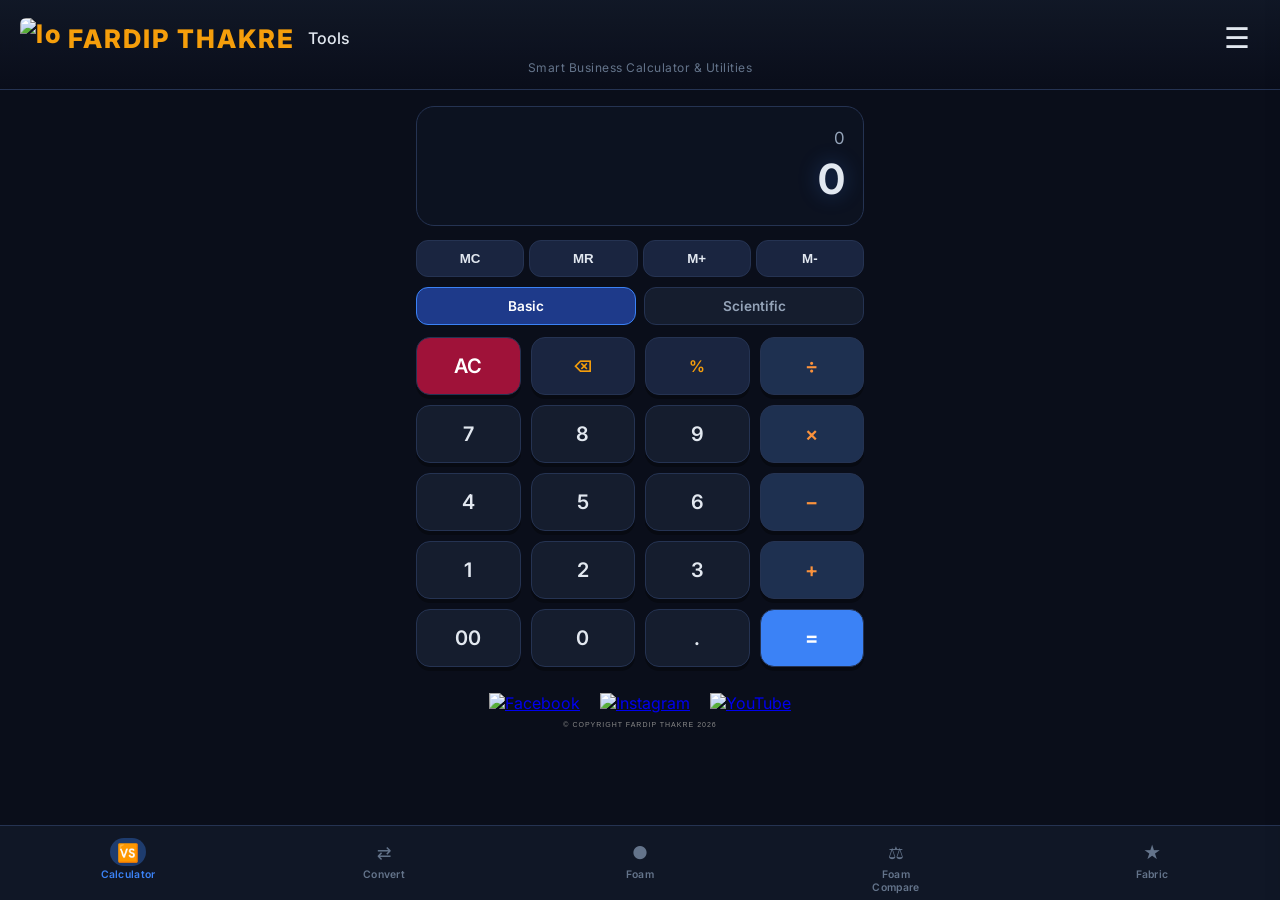
==== commit d2e3b0f7: "Update index.html" ====
--- a/index.html
+++ b/index.html
@@ -14,7 +14,9 @@
     <link rel="icon" type="image/png" href="icon-192.png">
     <link href="https://fonts.googleapis.com/css2?family=Inter:wght@400;500;600;700;800&display=swap" rel="stylesheet">
     <script src="https://cdnjs.cloudflare.com/ajax/libs/mathjs/11.12.0/math.min.js"></script>
+    <script src="https://cdn.jsdelivr.net/npm/chart.js"></script>
     <style>
+        /* ===== SAME STYLES AS YOUR EXISTING FILE ===== */
         *{box-sizing:border-box;margin:0;padding:0;-webkit-tap-highlight-color:transparent}
         :root{
             --bg:#0a0e1a;--surface:#111827;--card:#151d2e;--card-alt:#1a2540;
@@ -28,6 +30,16 @@
             --success:#22c55e;--error:#ef4444;
             --radius:18px;--radius-sm:12px;--radius-btn:14px;
         }
+        /* Ocean theme */
+        [data-theme="ocean"] {
+            --bg:#0a1a2b;--surface:#0d2b3e;--card:#123b4f;--card-alt:#1a4b63;
+            --input:#0a1f2c;--border:#1d5a7a;--border-light:#2a6f94;
+            --accent:#00b4d8;--accent-glow:rgba(0,180,216,.3);--accent-dim:#0077b6;
+            --gold:#ffb703;--gold-dim:#fb8500;
+            --teal:#2ec4b6;--teal-dim:#1f8a7a;
+            --rose:#e63946;--rose-dim:#b23b3b;
+            --text:#e2f0fa;--text-sec:#aac7db;--text-dim:#6b8fa0;
+        }
         html{font-size:16px}
         body{
             background:var(--bg);min-height:100vh;min-height:100dvh;
@@ -52,7 +64,7 @@
             font-weight:800;
             letter-spacing:2px;
             color:var(--gold);
-            white-space: nowrap; /* force single line */
+            white-space: nowrap;
         }
         .brand span{
             color:var(--text);
@@ -179,13 +191,30 @@
         .form-row > *{flex:1}
 
         /* Result Box */
-        .result-box{ background:var(--input);border-radius:var(--radius-sm); padding:16px;margin-top:14px; border-left:4px solid var(--accent); min-height:50px; }
+        .result-box{ background:var(--input);border-radius:var(--radius-sm); padding:16px;margin-top:14px; border-left:4px solid var(--accent); min-height:50px; position:relative; }
         .result-box .result-label{font-size:.78rem;color:var(--text-dim);margin-bottom:6px;font-weight:500}
         .result-box .result-val{font-size:1.5rem;font-weight:700;color:var(--success);line-height:1.3}
         .result-box .result-detail{font-size:.9rem;color:var(--text-sec);margin-top:6px;line-height:1.5}
         .result-box.gold-border{border-left-color:var(--gold)}
         .result-box.teal-border{border-left-color:var(--teal)}
         .result-box.rose-border{border-left-color:var(--rose)}
+        .share-icon{
+            position:absolute; top:10px; right:10px; font-size:1.2rem; cursor:pointer;
+            color:var(--text-sec); transition:.2s; background:var(--card); padding:4px 8px; border-radius:20px;
+        }
+        .share-icon:active{ color:var(--accent); background:var(--accent-glow); }
+
+        /* Chart container */
+        .chart-container{ width:100%; height:200px; margin-top:15px; }
+
+        /* Memory buttons */
+        .memory-bar{
+            display:flex; gap:5px; margin:10px 0; justify-content:space-between;
+        }
+        .mem-btn{
+            flex:1; background:var(--card-alt); border:1px solid var(--border); color:var(--text);
+            padding:10px; border-radius:var(--radius-sm); font-weight:600; cursor:pointer;
+        }
 
         /* Unit Pills */
         .unit-pills{display:flex;gap:6px;flex-wrap:wrap;margin-bottom:14px}
@@ -237,6 +266,87 @@
             display: flex; gap: 10px; flex-wrap: wrap; justify-content: center;
         }
 
+        /* Chatbot Styles */
+        .chat-messages {
+            background: var(--input); border-radius: var(--radius-sm);
+            padding: 15px; height: 300px; overflow-y: auto;
+            display: flex; flex-direction: column; gap: 12px;
+            border: 1px solid var(--border); margin-bottom: 15px;
+        }
+        .chat-message {
+            display: flex; flex-direction: column;
+            max-width: 95%;
+        }
+        .chat-message.user {
+            align-self: flex-end;
+        }
+        .chat-message.bot {
+            align-self: flex-start;
+        }
+        .message-bubble {
+            padding: 10px 14px; border-radius: 18px;
+            font-size: 0.95rem; line-height: 1.5; word-wrap: break-word;
+            white-space: pre-line;
+        }
+        .user .message-bubble {
+            background: var(--accent); color: white;
+            border-bottom-right-radius: 4px;
+        }
+        .bot .message-bubble {
+            background: var(--card-alt); color: var(--text);
+            border-bottom-left-radius: 4px;
+            border: 1px solid var(--border);
+        }
+        .message-time {
+            font-size: 0.65rem; color: var(--text-dim);
+            margin: 4px 8px 0;
+        }
+        .chat-input-area {
+            display: flex; flex-direction: column; gap: 10px;
+        }
+        .chat-select {
+            width: 100%;
+            padding: 12px;
+            background: var(--input);
+            border: 1px solid var(--border);
+            color: var(--white);
+            border-radius: var(--radius-sm);
+            font-size: 0.95rem;
+            font-family: inherit;
+            cursor: pointer;
+        }
+        .chat-select option {
+            background: var(--surface);
+            color: var(--text);
+        }
+        .chat-button {
+            width: 100%;
+            padding: 12px;
+            background: var(--accent);
+            border: none;
+            border-radius: var(--radius-sm);
+            color: white;
+            font-size: 1rem;
+            font-weight: 600;
+            cursor: pointer;
+            box-shadow: 0 3px 0 rgba(0,0,0,.2);
+        }
+        .chat-button:active {
+            transform: translateY(2px);
+            box-shadow: 0 1px 0 rgba(0,0,0,.2);
+        }
+        .chat-text-input {
+            width: 100%;
+            padding: 12px;
+            background: var(--input);
+            border: 1px solid var(--border);
+            color: var(--white);
+            border-radius: var(--radius-sm);
+            font-size: 0.95rem;
+            font-family: inherit;
+            resize: vertical;
+        }
+
         /* Responsive */
         @media(max-width:380px){
             .calc-btn{padding:13px 0;font-size:1.1rem}
@@ -246,7 +356,7 @@
 </head>
 <body>
 
-<!-- HEADER with Hamburger (Brand: FARDIP THAKRE single line) -->
+<!-- HEADER -->
 <header class="header">
     <div style="display: flex; justify-content: space-between; align-items: center; width: 100%;">
         <div class="brand">
@@ -258,7 +368,7 @@
     <div class="tagline">Smart Business Calculator & Utilities</div>
 </header>
 
-<!-- SIDE MENU (with History option) -->
+<!-- SIDE MENU -->
 <div class="side-menu" id="sideMenu">
     <div class="side-menu-header">
         <span>MENU</span>
@@ -268,15 +378,52 @@
         <button class="menu-item" data-page="history">📜 History</button>
         <button class="menu-item" data-page="sip">📈 SIP Calculator</button>
         <button class="menu-item" data-page="stepup-sip">📊 Step-up SIP</button>
+        <button class="menu-item" data-page="lumpsum">💰 Lumpsum Calculator</button>
+        <button class="menu-item" data-page="ppf">🏦 PPF Calculator</button>
+        <button class="menu-item" data-page="retirement">🧓 Retirement Planner</button>
+        <button class="menu-item" data-page="stockaverage">📉 Stock Average</button>
         <button class="menu-item" data-page="emi">💰 EMI Calculator</button>
+        <button class="menu-item" data-page="homeloan">🏠 Home Loan EMI</button>
+        <button class="menu-item" data-page="carloan">🚗 Car Loan EMI</button>
+        <button class="menu-item" data-page="personalloan">💳 Personal Loan EMI</button>
+        <button class="menu-item" data-page="loanafford">💵 Loan Affordability</button>
+        <button class="menu-item" data-page="prepayment">⏱️ Prepayment Calculator</button>
+        <button class="menu-item" data-page="incometax">📊 Income Tax Calculator</button>
         <button class="menu-item" data-page="bmi">⚖️ BMI Calculator</button>
+        <button class="menu-item" data-page="idealweight">💪 Ideal Weight</button>
+        <button class="menu-item" data-page="bodyfat">🔬 Body Fat %</button>
+        <button class="menu-item" data-page="water">💧 Water Intake</button>
+        <button class="menu-item" data-page="pregnancy">🤰 Pregnancy Due Date</button>
+        <button class="menu-item" data-page="ovulation">🌸 Ovulation Calculator</button>
         <button class="menu-item" data-page="age">📅 Age Calculator</button>
+        <button class="menu-item" data-page="datediff">📆 Date Difference</button>
+        <button class="menu-item" data-page="workdays">📅 Workday Calculator</button>
+        <button class="menu-item" data-page="timecalc">⏰ Time Calculator</button>
+        <button class="menu-item" data-page="convert">🔄 Unit Converter</button>
+        <button class="menu-item" data-page="cooking">🥄 Cooking Converter</button>
+        <button class="menu-item" data-page="shoe">👟 Shoe Size</button>
+        <button class="menu-item" data-page="ring">💍 Ring Size</button>
+        <button class="menu-item" data-page="clothing">👕 Clothing Size</button>
+        <button class="menu-item" data-page="gpa">🎓 GPA/Percentage</button>
+        <button class="menu-item" data-page="attendance">📋 Attendance</button>
+        <button class="menu-item" data-page="salary">💼 Salary Converter</button>
+        <button class="menu-item" data-page="tip">🍽️ Tip Calculator</button>
+        <button class="menu-item" data-page="fuel">⛽ Fuel Cost</button>
+        <button class="menu-item" data-page="electricity">💡 Electricity Bill</button>
+        <button class="menu-item" data-page="paint">🎨 Paint/Tile Calculator</button>
+        <button class="menu-item" data-page="fabric">📏 Fabric Master</button>
+        <button class="menu-item" data-page="foam">📦 Foam Density</button>
+        <button class="menu-item" data-page="foam_compare">⚖️ Foam Compare</button>
+        <button class="menu-item" data-page="fabriccost">💰 Fabric Cost Estimator</button>
+        <button class="menu-item" data-page="bulkfabric">📦 Bulk Fabric Order</button>
+        <button class="menu-item" data-page="ai">🤖 Ask with Fardip</button>
         <div class="menu-divider"></div>
         <div class="menu-subtitle">Theme</div>
         <div class="theme-options">
             <button class="theme-btn" data-theme="dark">🌙 Dark</button>
             <button class="theme-btn" data-theme="light">☀️ Light</button>
             <button class="theme-btn" data-theme="original">🔷 Original</button>
+            <button class="theme-btn" data-theme="ocean">🌊 Ocean</button>
         </div>
         <div class="menu-divider"></div>
         <div class="menu-subtitle">Click Sound</div>
@@ -303,6 +450,12 @@
         <div class="calc-display">
             <div class="calc-expr" id="calcExpr">0</div>
             <div class="calc-result" id="calcResult">0</div>
+        </div>
+        <div class="memory-bar">
+            <button class="mem-btn" id="memClear">MC</button>
+            <button class="mem-btn" id="memRecall">MR</button>
+            <button class="mem-btn" id="memAdd">M+</button>
+            <button class="mem-btn" id="memSub">M-</button>
         </div>
         <div class="sci-toggle">
             <button class="basic-btn" id="basicToggle" onclick="setCalcMode('basic')">Basic</button>
@@ -362,6 +515,14 @@
                 <button class="unit-pill" data-cat="volume">Volume</button>
                 <button class="unit-pill" data-cat="fabric">Fabric</button>
                 <button class="unit-pill" data-cat="temperature">Temp</button>
+                <button class="unit-pill" data-cat="pressure">Pressure</button>
+                <button class="unit-pill" data-cat="speed">Speed</button>
+                <button class="unit-pill" data-cat="energy">Energy</button>
+                <button class="unit-pill" data-cat="data">Data</button>
+                <button class="unit-pill" data-cat="cooking">Cooking</button>
+                <button class="unit-pill" data-cat="shoe">Shoe Size</button>
+                <button class="unit-pill" data-cat="ring">Ring Size</button>
+                <button class="unit-pill" data-cat="clothing">Clothing</button>
             </div>
             <div class="form-label">Value</div>
             <input class="form-input" type="number" id="convValue" value="1" step="any">
@@ -381,6 +542,7 @@
                 <div class="result-label">Result</div>
                 <div class="result-val" id="convResVal"></div>
                 <div class="result-detail" id="convResDetail"></div>
+                <span class="share-icon" onclick="shareResult('convResVal')">📤</span>
             </div>
         </div>
     </div>
@@ -405,6 +567,7 @@
                 <div class="result-label">Foam Density</div>
                 <div class="result-val" id="foamResVal"></div>
                 <div class="result-detail" id="foamResDetail"></div>
+                <span class="share-icon" onclick="shareResult('foamResVal')">📤</span>
             </div>
         </div>
         <div class="form-card">
@@ -431,6 +594,7 @@
                 <div><label class="form-label">Width (In)</label><input type="number" id="fW" class="form-input" value="36"></div>
             </div>
             <label class="form-label">Density (D)</label><input type="number" id="fD" class="form-input" value="32">
+            <label class="form-label">ILD (Optional)</label><input type="number" id="fILD" class="form-input" placeholder="ILD value">
             <label class="form-label">Local Rate</label>
             <div class="form-row">
                 <input type="number" id="rL" class="form-input" placeholder="Rate">
@@ -445,11 +609,12 @@
             <div class="result-box" id="fRes" style="display:none; margin-top:15px; background:var(--input); padding:15px; border-radius:12px; border-left:4px solid var(--accent);">
                 <div id="fVal" style="font-size:1.5rem; font-weight:700; color:var(--success);"></div>
                 <div id="fDet" style="font-size:0.9rem; color:var(--text-sec); margin-top:5px;"></div>
-            </div>
-        </div>
-    </div>
-
-    <!-- ========== FABRIC MASTER PAGE (with 3 calculators) ========== -->
+                <span class="share-icon" onclick="shareResult('fVal')">📤</span>
+            </div>
+        </div>
+    </div>
+
+    <!-- ========== FABRIC MASTER PAGE ========== -->
     <div class="page" id="page-fabric">
         <!-- Fabric Table -->
         <div class="form-card">
@@ -469,7 +634,7 @@
             </div>
         </div>
 
-        <!-- GSM Calculator (Original) -->
+        <!-- GSM Calculator -->
         <div class="form-card">
             <div class="form-title">
                 <div class="icon" style="background:var(--accent-glow);color:var(--accent)">📏</div>
@@ -486,10 +651,11 @@
                 <div class="result-label">GSM (g/m²)</div>
                 <div class="result-val" id="gsmResVal"></div>
                 <div class="result-detail" id="gsmResDetail"></div>
-            </div>
-        </div>
-
-        <!-- Meter Calculator (GSM + Width + Weight → Length in meters) -->
+                <span class="share-icon" onclick="shareResult('gsmResVal')">📤</span>
+            </div>
+        </div>
+
+        <!-- Meter Calculator -->
         <div class="form-card">
             <div class="form-title">
                 <div class="icon" style="background:rgba(34,197,94,.2);color:var(--success)">📏</div>
@@ -506,10 +672,11 @@
                 <div class="result-label">Length</div>
                 <div class="result-val" id="meterResVal"></div>
                 <div class="result-detail" id="meterResDetail"></div>
-            </div>
-        </div>
-
-        <!-- Weight Calculator (GSM + Length + Width → Weight in grams) -->
+                <span class="share-icon" onclick="shareResult('meterResVal')">📤</span>
+            </div>
+        </div>
+
+        <!-- Weight Calculator -->
         <div class="form-card">
             <div class="form-title">
                 <div class="icon" style="background:rgba(245,158,11,.2);color:var(--gold)">⚖️</div>
@@ -526,10 +693,11 @@
                 <div class="result-label">Weight</div>
                 <div class="result-val" id="weightResVal"></div>
                 <div class="result-detail" id="weightResDetail"></div>
-            </div>
-        </div>
-
-        <!-- Fabric Requirement (existing) -->
+                <span class="share-icon" onclick="shareResult('weightResVal')">📤</span>
+            </div>
+        </div>
+
+        <!-- Fabric Requirement -->
         <div class="form-card">
             <div class="form-title">
                 <div class="icon" style="background:rgba(245,158,11,.2);color:var(--gold)">&#9878;</div>
@@ -559,6 +727,569 @@
                 <div class="result-label">Fabric Required</div>
                 <div class="result-val" id="fabricReqVal"></div>
                 <div class="result-detail" id="fabricReqDetail"></div>
+                <span class="share-icon" onclick="shareResult('fabricReqVal')">📤</span>
+            </div>
+        </div>
+    </div>
+
+    <!-- ========== FABRIC COST ESTIMATOR PAGE ========== -->
+    <div class="page" id="page-fabriccost">
+        <div class="form-card">
+            <div class="form-title"><div class="icon" style="background:rgba(59,130,246,.2);color:var(--accent)">💰</div>Fabric Cost Estimator</div>
+            <div class="form-label">Fabric Name</div>
+            <input class="form-input" type="text" id="fabricCostName" placeholder="e.g. Cotton" list="fabricList">
+            <datalist id="fabricList"></datalist>
+            <div class="form-label">Price per meter (₹)</div>
+            <input class="form-input" type="number" id="fabricPrice" step="any">
+            <div class="form-label">GSM (optional)</div>
+            <input class="form-input" type="number" id="fabricCostGSM" step="any">
+            <div class="form-label">Width (cm)</div>
+            <input class="form-input" type="number" id="fabricCostWidth" step="any" value="150">
+            <div class="form-label">Quantity (meters)</div>
+            <input class="form-input" type="number" id="fabricCostQty" step="any" value="1">
+            <div class="form-label">Wastage %</div>
+            <input class="form-input" type="number" id="fabricCostWaste" value="5" step="any">
+            <button class="form-btn primary" onclick="calcFabricCost()">Calculate Cost</button>
+            <div class="result-box" id="fabricCostResult" style="display:none">
+                <div class="result-label">Total Cost</div><div class="result-val" id="fabricCostResVal"></div>
+                <div class="result-detail" id="fabricCostResDetail"></div>
+                <span class="share-icon" onclick="shareResult('fabricCostResVal')">📤</span>
+            </div>
+        </div>
+    </div>
+
+    <!-- ========== BULK FABRIC ORDER PAGE ========== -->
+    <div class="page" id="page-bulkfabric">
+        <div class="form-card">
+            <div class="form-title"><div class="icon" style="background:rgba(245,158,11,.2);color:var(--gold)">📦</div>Bulk Fabric Order</div>
+            <div class="form-label">Price per meter (₹)</div>
+            <input class="form-input" type="number" id="bulkPrice" step="any">
+            <div class="form-label">Quantity (meters)</div>
+            <input class="form-input" type="number" id="bulkQty" step="any">
+            <div class="form-label">Bulk Discount %</div>
+            <input class="form-input" type="number" id="bulkDiscount" value="0" step="any">
+            <button class="form-btn gold" onclick="calcBulkFabric()">Calculate</button>
+            <div class="result-box gold-border" id="bulkResult" style="display:none">
+                <div class="result-label">Final Price</div><div class="result-val" id="bulkResVal"></div>
+                <div class="result-detail" id="bulkResDetail"></div>
+                <span class="share-icon" onclick="shareResult('bulkResVal')">📤</span>
+            </div>
+        </div>
+    </div>
+        <!-- ========== HOME LOAN EMI PAGE ========== -->
+    <div class="page" id="page-homeloan">
+        <div class="form-card">
+            <div class="form-title"><div class="icon" style="background:rgba(59,130,246,.2);color:var(--accent)">🏠</div>Home Loan EMI</div>
+            <div class="form-label">Loan Amount (₹)</div><input class="form-input" type="number" id="homeLoanAmount" placeholder="e.g. 5000000" step="any">
+            <div class="form-label">Interest Rate (% p.a.)</div><input class="form-input" type="number" id="homeLoanRate" placeholder="e.g. 8.5" step="any" value="8.5">
+            <div class="form-label">Loan Tenure (years)</div><input class="form-input" type="number" id="homeLoanYears" placeholder="e.g. 20" step="any" value="20">
+            <button class="form-btn primary" onclick="calcHomeLoan()">Calculate EMI</button>
+            <div class="result-box" id="homeLoanResult" style="display:none">
+                <div class="result-label">Monthly EMI</div><div class="result-val" id="homeLoanResVal"></div>
+                <div class="result-detail" id="homeLoanResDetail"></div>
+                <span class="share-icon" onclick="shareResult('homeLoanResVal')">📤</span>
+            </div>
+            <div class="chart-container"><canvas id="homeLoanChart"></canvas></div>
+        </div>
+    </div>
+
+    <!-- ========== CAR LOAN EMI PAGE ========== -->
+    <div class="page" id="page-carloan">
+        <div class="form-card">
+            <div class="form-title"><div class="icon" style="background:rgba(34,197,94,.2);color:var(--success)">🚗</div>Car Loan EMI</div>
+            <div class="form-label">Loan Amount (₹)</div><input class="form-input" type="number" id="carLoanAmount" placeholder="e.g. 800000" step="any">
+            <div class="form-label">Interest Rate (% p.a.)</div><input class="form-input" type="number" id="carLoanRate" placeholder="e.g. 9" step="any" value="9">
+            <div class="form-label">Loan Tenure (months)</div><input class="form-input" type="number" id="carLoanMonths" placeholder="e.g. 60" step="any" value="60">
+            <button class="form-btn success" onclick="calcCarLoan()">Calculate EMI</button>
+            <div class="result-box" id="carLoanResult" style="display:none; border-left-color:var(--success);">
+                <div class="result-label">Monthly EMI</div><div class="result-val" id="carLoanResVal"></div>
+                <div class="result-detail" id="carLoanResDetail"></div>
+                <span class="share-icon" onclick="shareResult('carLoanResVal')">📤</span>
+            </div>
+        </div>
+    </div>
+
+    <!-- ========== PERSONAL LOAN EMI PAGE ========== -->
+    <div class="page" id="page-personalloan">
+        <div class="form-card">
+            <div class="form-title"><div class="icon" style="background:rgba(245,158,11,.2);color:var(--gold)">💳</div>Personal Loan EMI</div>
+            <div class="form-label">Loan Amount (₹)</div><input class="form-input" type="number" id="personalLoanAmount" placeholder="e.g. 300000" step="any">
+            <div class="form-label">Interest Rate (% p.a.)</div><input class="form-input" type="number" id="personalLoanRate" placeholder="e.g. 12" step="any" value="12">
+            <div class="form-label">Loan Tenure (months)</div><input class="form-input" type="number" id="personalLoanMonths" placeholder="e.g. 36" step="any" value="36">
+            <button class="form-btn gold" onclick="calcPersonalLoan()">Calculate EMI</button>
+            <div class="result-box gold-border" id="personalLoanResult" style="display:none">
+                <div class="result-label">Monthly EMI</div><div class="result-val" id="personalLoanResVal"></div>
+                <div class="result-detail" id="personalLoanResDetail"></div>
+                <span class="share-icon" onclick="shareResult('personalLoanResVal')">📤</span>
+            </div>
+        </div>
+    </div>
+
+    <!-- ========== LOAN AFFORDABILITY PAGE ========== -->
+    <div class="page" id="page-loanafford">
+        <div class="form-card">
+            <div class="form-title"><div class="icon" style="background:var(--accent-glow);color:var(--accent)">💵</div>Loan Affordability</div>
+            <div class="form-label">Monthly Income (₹)</div><input class="form-input" type="number" id="affordIncome" placeholder="e.g. 50000" step="any">
+            <div class="form-label">Existing EMIs (₹)</div><input class="form-input" type="number" id="affordExisting" value="0" step="any">
+            <div class="form-label">Interest Rate (% p.a.)</div><input class="form-input" type="number" id="affordRate" placeholder="e.g. 10" step="any">
+            <div class="form-label">Loan Tenure (months)</div><input class="form-input" type="number" id="affordTenure" placeholder="e.g. 60" step="any">
+            <div class="form-label">FOIR % (usually 50%)</div><input class="form-input" type="number" id="affordFoir" value="50" step="any">
+            <button class="form-btn primary" onclick="calcAffordability()">Max Loan Amount</button>
+            <div class="result-box" id="affordResult" style="display:none">
+                <div class="result-label">You can afford</div><div class="result-val" id="affordResVal"></div>
+                <div class="result-detail" id="affordResDetail"></div>
+                <span class="share-icon" onclick="shareResult('affordResVal')">📤</span>
+            </div>
+        </div>
+    </div>
+
+    <!-- ========== PREPAYMENT CALCULATOR PAGE ========== -->
+    <div class="page" id="page-prepayment">
+        <div class="form-card">
+            <div class="form-title"><div class="icon" style="background:rgba(139,92,246,.2);color:#8b5cf6">⏱️</div>Prepayment Calculator</div>
+            <div class="form-label">Loan Amount (₹)</div><input class="form-input" type="number" id="preLoanAmount" step="any">
+            <div class="form-label">Interest Rate (% p.a.)</div><input class="form-input" type="number" id="preRate" step="any">
+            <div class="form-label">Remaining Tenure (months)</div><input class="form-input" type="number" id="preTenure" step="any">
+            <div class="form-label">Prepayment Amount (₹)</div><input class="form-input" type="number" id="preAmount" step="any">
+            <button class="form-btn primary" onclick="calcPrepayment()">Calculate</button>
+            <div class="result-box" id="preResult" style="display:none">
+                <div class="result-label">Interest Saved</div><div class="result-val" id="preResVal"></div>
+                <div class="result-detail" id="preResDetail"></div>
+                <span class="share-icon" onclick="shareResult('preResVal')">📤</span>
+            </div>
+        </div>
+    </div>
+
+    <!-- ========== INCOME TAX CALCULATOR PAGE ========== -->
+    <div class="page" id="page-incometax">
+        <div class="form-card">
+            <div class="form-title"><div class="icon" style="background:rgba(245,158,11,.2);color:var(--gold)">📊</div>Income Tax Calculator (FY 2025-26)</div>
+            <div class="form-label">Annual Income (₹)</div><input class="form-input" type="number" id="taxIncome" step="any">
+            <div class="form-label">Regime</div>
+            <select class="form-select" id="taxRegime">
+                <option value="old">Old Regime</option>
+                <option value="new" selected>New Regime</option>
+            </select>
+            <div class="form-label" id="taxOldSection" style="display:none;">Deductions under old regime (₹) <br><small>80C, 80D, HRA etc.</small></div>
+            <input class="form-input" type="number" id="taxDeductions" value="0" step="any" style="display:none;">
+            <button class="form-btn gold" onclick="calcIncomeTax()">Calculate Tax</button>
+            <div class="result-box gold-border" id="taxResult" style="display:none">
+                <div class="result-label">Tax Payable</div><div class="result-val" id="taxResVal"></div>
+                <div class="result-detail" id="taxResDetail"></div>
+                <span class="share-icon" onclick="shareResult('taxResVal')">📤</span>
+            </div>
+        </div>
+    </div>
+
+    <!-- ========== LUMPSUM CALCULATOR PAGE ========== -->
+    <div class="page" id="page-lumpsum">
+        <div class="form-card">
+            <div class="form-title"><div class="icon" style="background:rgba(34,197,94,.2);color:var(--success)">💰</div>Lumpsum Calculator</div>
+            <div class="form-label">Investment Amount (₹)</div><input class="form-input" type="number" id="lumpsumAmount" step="any">
+            <div class="form-label">Expected Return Rate (% p.a.)</div><input class="form-input" type="number" id="lumpsumRate" step="any">
+            <div class="form-label">Time Period (years)</div><input class="form-input" type="number" id="lumpsumYears" step="any">
+            <button class="form-btn success" onclick="calcLumpsum()">Calculate</button>
+            <div class="result-box" id="lumpsumResult" style="display:none; border-left-color:var(--success);">
+                <div class="result-label">Future Value</div><div class="result-val" id="lumpsumResVal"></div>
+                <div class="result-detail" id="lumpsumResDetail"></div>
+                <span class="share-icon" onclick="shareResult('lumpsumResVal')">📤</span>
+            </div>
+            <div class="chart-container"><canvas id="lumpsumChart"></canvas></div>
+        </div>
+    </div>
+
+    <!-- ========== PPF CALCULATOR PAGE ========== -->
+    <div class="page" id="page-ppf">
+        <div class="form-card">
+            <div class="form-title"><div class="icon" style="background:rgba(59,130,246,.2);color:var(--accent)">🏦</div>PPF Calculator</div>
+            <div class="form-label">Annual Deposit (₹)</div><input class="form-input" type="number" id="ppfAmount" step="any" value="150000">
+            <div class="form-label">Interest Rate (% p.a.)</div><input class="form-input" type="number" id="ppfRate" step="any" value="7.1">
+            <div class="form-label">Time Period (years)</div><input class="form-input" type="number" id="ppfYears" step="any" value="15">
+            <button class="form-btn primary" onclick="calcPPF()">Calculate</button>
+            <div class="result-box" id="ppfResult" style="display:none">
+                <div class="result-label">Maturity Amount</div><div class="result-val" id="ppfResVal"></div>
+                <div class="result-detail" id="ppfResDetail"></div>
+                <span class="share-icon" onclick="shareResult('ppfResVal')">📤</span>
+            </div>
+        </div>
+    </div>
+
+    <!-- ========== RETIREMENT PLANNER PAGE ========== -->
+    <div class="page" id="page-retirement">
+        <div class="form-card">
+            <div class="form-title"><div class="icon" style="background:rgba(245,158,11,.2);color:var(--gold)">🧓</div>Retirement Planner</div>
+            <div class="form-label">Current Age</div><input class="form-input" type="number" id="retireAge" step="any">
+            <div class="form-label">Retirement Age</div><input class="form-input" type="number" id="retireRetireAge" step="any">
+            <div class="form-label">Monthly Expenses (₹ at retirement)</div><input class="form-input" type="number" id="retireExpense" step="any">
+            <div class="form-label">Expected Return (% p.a.)</div><input class="form-input" type="number" id="retireRate" step="any" value="8">
+            <div class="form-label">Inflation (%)</div><input class="form-input" type="number" id="retireInflation" step="any" value="6">
+            <button class="form-btn gold" onclick="calcRetirement()">Calculate</button>
+            <div class="result-box gold-border" id="retireResult" style="display:none">
+                <div class="result-label">Corpus Required</div><div class="result-val" id="retireResVal"></div>
+                <div class="result-detail" id="retireResDetail"></div>
+                <span class="share-icon" onclick="shareResult('retireResVal')">📤</span>
+            </div>
+        </div>
+    </div>
+
+    <!-- ========== STOCK AVERAGE PRICE PAGE ========== -->
+    <div class="page" id="page-stockaverage">
+        <div class="form-card">
+            <div class="form-title"><div class="icon" style="background:rgba(236,72,153,.2);color:#ec4899">📉</div>Stock Average Price</div>
+            <div id="stockEntries">
+                <div class="form-row"><input class="form-input" type="number" placeholder="Shares" id="stockQty1" value="10"> <input class="form-input" type="number" placeholder="Price" id="stockPrice1" value="100"></div>
+                <div class="form-row"><input class="form-input" type="number" placeholder="Shares" id="stockQty2" value="5"> <input class="form-input" type="number" placeholder="Price" id="stockPrice2" value="120"></div>
+            </div>
+            <button class="form-btn teal" onclick="addStockEntry()">+ Add More</button>
+            <button class="form-btn primary" onclick="calcStockAverage()">Calculate Average</button>
+            <div class="result-box" id="stockResult" style="display:none">
+                <div class="result-label">Average Price</div><div class="result-val" id="stockResVal"></div>
+                <div class="result-detail" id="stockResDetail"></div>
+                <span class="share-icon" onclick="shareResult('stockResVal')">📤</span>
+            </div>
+        </div>
+    </div>
+
+    <!-- ========== IDEAL WEIGHT PAGE ========== -->
+    <div class="page" id="page-idealweight">
+        <div class="form-card">
+            <div class="form-title"><div class="icon" style="background:rgba(34,197,94,.2);color:var(--success)">💪</div>Ideal Weight (Devine Formula)</div>
+            <div class="form-label">Gender</div>
+            <select class="form-select" id="idealGender">
+                <option value="male">Male</option>
+                <option value="female">Female</option>
+            </select>
+            <div class="form-label">Height (cm)</div><input class="form-input" type="number" id="idealHeight" step="any">
+            <button class="form-btn success" onclick="calcIdealWeight()">Calculate</button>
+            <div class="result-box" id="idealResult" style="display:none; border-left-color:var(--success);">
+                <div class="result-label">Ideal Weight</div><div class="result-val" id="idealResVal"></div>
+                <div class="result-detail" id="idealResDetail"></div>
+                <span class="share-icon" onclick="shareResult('idealResVal')">📤</span>
+            </div>
+        </div>
+    </div>
+
+    <!-- ========== BODY FAT PERCENTAGE PAGE ========== -->
+    <div class="page" id="page-bodyfat">
+        <div class="form-card">
+            <div class="form-title"><div class="icon" style="background:rgba(245,158,11,.2);color:var(--gold)">🔬</div>Body Fat % (BMI based)</div>
+            <div class="form-label">Gender</div>
+            <select class="form-select" id="bfGender">
+                <option value="male">Male</option>
+                <option value="female">Female</option>
+            </select>
+            <div class="form-label">Age (years)</div><input class="form-input" type="number" id="bfAge" step="any">
+            <div class="form-label">BMI</div><input class="form-input" type="number" id="bfBmi" step="any" placeholder="Calculate from BMI page">
+            <button class="form-btn gold" onclick="calcBodyFat()">Estimate Body Fat</button>
+            <div class="result-box gold-border" id="bfResult" style="display:none">
+                <div class="result-label">Body Fat %</div><div class="result-val" id="bfResVal"></div>
+                <div class="result-detail" id="bfResDetail"></div>
+                <span class="share-icon" onclick="shareResult('bfResVal')">📤</span>
+            </div>
+        </div>
+    </div>
+
+    <!-- ========== WATER INTAKE CALCULATOR PAGE ========== -->
+    <div class="page" id="page-water">
+        <div class="form-card">
+            <div class="form-title"><div class="icon" style="background:var(--accent-glow);color:var(--accent)">💧</div>Daily Water Intake</div>
+            <div class="form-label">Weight (kg)</div><input class="form-input" type="number" id="waterWeight" step="any">
+            <div class="form-label">Activity level</div>
+            <select class="form-select" id="waterActivity">
+                <option value="1">Sedentary (little exercise)</option>
+                <option value="1.2">Moderately active</option>
+                <option value="1.5">Very active</option>
+            </select>
+            <button class="form-btn primary" onclick="calcWater()">Calculate</button>
+            <div class="result-box" id="waterResult" style="display:none">
+                <div class="result-label">Water per day</div><div class="result-val" id="waterResVal"></div>
+                <div class="result-detail" id="waterResDetail"></div>
+                <span class="share-icon" onclick="shareResult('waterResVal')">📤</span>
+            </div>
+        </div>
+    </div>
+
+    <!-- ========== PREGNANCY DUE DATE PAGE ========== -->
+    <div class="page" id="page-pregnancy">
+        <div class="form-card">
+            <div class="form-title"><div class="icon" style="background:rgba(236,72,153,.2);color:#ec4899">🤰</div>Pregnancy Due Date</div>
+            <div class="form-label">First day of last menstrual period</div>
+            <input class="form-input" type="date" id="pregnancyLmp">
+            <div class="form-label">Cycle length (days)</div>
+            <input class="form-input" type="number" id="pregnancyCycle" value="28">
+            <button class="form-btn teal" onclick="calcDueDate()">Calculate Due Date</button>
+            <div class="result-box teal-border" id="pregnancyResult" style="display:none">
+                <div class="result-label">Due Date</div><div class="result-val" id="pregnancyResVal"></div>
+                <div class="result-detail" id="pregnancyResDetail"></div>
+                <span class="share-icon" onclick="shareResult('pregnancyResVal')">📤</span>
+            </div>
+        </div>
+    </div>
+
+    <!-- ========== OVULATION CALCULATOR PAGE ========== -->
+    <div class="page" id="page-ovulation">
+        <div class="form-card">
+            <div class="form-title"><div class="icon" style="background:rgba(245,158,11,.2);color:var(--gold)">🌸</div>Ovulation Calculator</div>
+            <div class="form-label">First day of last period</div>
+            <input class="form-input" type="date" id="ovulationLmp">
+            <div class="form-label">Average cycle length (days)</div>
+            <input class="form-input" type="number" id="ovulationCycle" value="28">
+            <button class="form-btn gold" onclick="calcOvulation()">Calculate</button>
+            <div class="result-box gold-border" id="ovulationResult" style="display:none">
+                <div class="result-label">Next Ovulation</div><div class="result-val" id="ovulationResVal"></div>
+                <div class="result-detail" id="ovulationResDetail"></div>
+                <span class="share-icon" onclick="shareResult('ovulationResVal')">📤</span>
+            </div>
+        </div>
+    </div>
+
+    <!-- ========== DATE DIFFERENCE PAGE ========== -->
+    <div class="page" id="page-datediff">
+        <div class="form-card">
+            <div class="form-title"><div class="icon" style="background:rgba(59,130,246,.2);color:var(--accent)">📆</div>Date Difference</div>
+            <div class="form-label">Start Date</div><input class="form-input" type="date" id="dateStart">
+            <div class="form-label">End Date</div><input class="form-input" type="date" id="dateEnd">
+            <button class="form-btn primary" onclick="calcDateDiff()">Calculate</button>
+            <div class="result-box" id="dateDiffResult" style="display:none">
+                <div class="result-label">Difference</div><div class="result-val" id="dateDiffResVal"></div>
+                <div class="result-detail" id="dateDiffResDetail"></div>
+                <span class="share-icon" onclick="shareResult('dateDiffResVal')">📤</span>
+            </div>
+        </div>
+    </div>
+
+    <!-- ========== WORKDAY CALCULATOR PAGE ========== -->
+    <div class="page" id="page-workdays">
+        <div class="form-card">
+            <div class="form-title"><div class="icon" style="background:rgba(34,197,94,.2);color:var(--success)">📅</div>Workday Calculator</div>
+            <div class="form-label">Start Date</div><input class="form-input" type="date" id="workStart">
+            <div class="form-label">End Date</div><input class="form-input" type="date" id="workEnd">
+            <div class="form-label">Exclude weekends?</div>
+            <label><input type="checkbox" id="workExcludeWeekends" checked> Exclude Sat & Sun</label>
+            <button class="form-btn success" onclick="calcWorkdays()">Calculate</button>
+            <div class="result-box" id="workResult" style="display:none; border-left-color:var(--success);">
+                <div class="result-label">Workdays</div><div class="result-val" id="workResVal"></div>
+                <div class="result-detail" id="workResDetail"></div>
+                <span class="share-icon" onclick="shareResult('workResVal')">📤</span>
+            </div>
+        </div>
+    </div>
+
+    <!-- ========== TIME CALCULATOR PAGE ========== -->
+    <div class="page" id="page-timecalc">
+        <div class="form-card">
+            <div class="form-title"><div class="icon" style="background:var(--accent-glow);color:var(--accent)">⏰</div>Time Calculator</div>
+            <div class="form-row">
+                <div><label>Hours</label><input class="form-input" type="number" id="timeHours" value="0"></div>
+                <div><label>Minutes</label><input class="form-input" type="number" id="timeMins" value="0"></div>
+                <div><label>Seconds</label><input class="form-input" type="number" id="timeSecs" value="0"></div>
+            </div>
+            <div class="form-row">
+                <button class="form-btn primary" onclick="timeAdd()">Add</button>
+                <button class="form-btn gold" onclick="timeSubtract()">Subtract</button>
+            </div>
+            <div class="result-box" id="timeResult" style="display:none">
+                <div class="result-label">Result</div><div class="result-val" id="timeResVal"></div>
+                <div class="result-detail" id="timeResDetail"></div>
+                <span class="share-icon" onclick="shareResult('timeResVal')">📤</span>
+            </div>
+        </div>
+    </div>
+
+    <!-- ========== COOKING CONVERTER PAGE ========== -->
+    <div class="page" id="page-cooking">
+        <div class="form-card">
+            <div class="form-title"><div class="icon" style="background:rgba(245,158,11,.2);color:var(--gold)">🥄</div>Cooking Converter</div>
+            <div class="form-label">Value</div><input class="form-input" type="number" id="cookVal" value="1" step="any">
+            <div class="form-row">
+                <div><div class="form-label">From</div>
+                    <select class="form-select" id="cookFrom">
+                        <option value="cup">Cup</option><option value="tbsp">Tablespoon</option><option value="tsp">Teaspoon</option>
+                        <option value="ml">Milliliter</option><option value="gram">Gram (water)</option>
+                    </select>
+                </div>
+                <div><div class="form-label">To</div>
+                    <select class="form-select" id="cookTo">
+                        <option value="ml">Milliliter</option><option value="cup">Cup</option><option value="tbsp">Tablespoon</option>
+                        <option value="tsp">Teaspoon</option><option value="gram">Gram (water)</option>
+                    </select>
+                </div>
+            </div>
+            <button class="form-btn gold" onclick="convertCooking()">Convert</button>
+            <div class="result-box gold-border" id="cookResult" style="display:none">
+                <div class="result-label">Result</div><div class="result-val" id="cookResVal"></div>
+                <div class="result-detail" id="cookResDetail"></div>
+                <span class="share-icon" onclick="shareResult('cookResVal')">📤</span>
+            </div>
+        </div>
+    </div>
+
+    <!-- ========== SHOE SIZE CONVERTER PAGE ========== -->
+    <div class="page" id="page-shoe">
+        <div class="form-card">
+            <div class="form-title"><div class="icon" style="background:rgba(59,130,246,.2);color:var(--accent)">👟</div>Shoe Size Converter</div>
+            <div class="form-label">Foot length (cm)</div><input class="form-input" type="number" id="shoeCm" step="any">
+            <div class="form-label">Gender</div>
+            <select class="form-select" id="shoeGender"><option value="men">Men</option><option value="women">Women</option></select>
+            <button class="form-btn primary" onclick="convertShoe()">Convert</button>
+            <div class="result-box" id="shoeResult" style="display:none">
+                <div class="result-label">Shoe Sizes</div><div class="result-val" id="shoeResVal"></div>
+                <div class="result-detail" id="shoeResDetail"></div>
+                <span class="share-icon" onclick="shareResult('shoeResVal')">📤</span>
+            </div>
+        </div>
+    </div>
+
+    <!-- ========== RING SIZE CONVERTER PAGE ========== -->
+    <div class="page" id="page-ring">
+        <div class="form-card">
+            <div class="form-title"><div class="icon" style="background:rgba(236,72,153,.2);color:#ec4899">💍</div>Ring Size Converter</div>
+            <div class="form-label">Inner diameter (mm)</div><input class="form-input" type="number" id="ringMm" step="any">
+            <div class="form-label">Inner circumference (mm)</div><input class="form-input" type="number" id="ringCirc" step="any">
+            <button class="form-btn teal" onclick="convertRing()">Convert</button>
+            <div class="result-box teal-border" id="ringResult" style="display:none">
+                <div class="result-label">Ring Sizes</div><div class="result-val" id="ringResVal"></div>
+                <div class="result-detail" id="ringResDetail"></div>
+                <span class="share-icon" onclick="shareResult('ringResVal')">📤</span>
+            </div>
+        </div>
+    </div>
+
+    <!-- ========== CLOTHING SIZE CONVERTER PAGE ========== -->
+    <div class="page" id="page-clothing">
+        <div class="form-card">
+            <div class="form-title"><div class="icon" style="background:rgba(34,197,94,.2);color:var(--success)">👕</div>Clothing Size</div>
+            <div class="form-label">Chest (inches)</div><input class="form-input" type="number" id="clothingChest" step="any">
+            <div class="form-label">Waist (inches)</div><input class="form-input" type="number" id="clothingWaist" step="any">
+            <button class="form-btn success" onclick="convertClothing()">Get Size</button>
+            <div class="result-box" id="clothingResult" style="display:none; border-left-color:var(--success);">
+                <div class="result-label">Size</div><div class="result-val" id="clothingResVal"></div>
+                <div class="result-detail" id="clothingResDetail"></div>
+                <span class="share-icon" onclick="shareResult('clothingResVal')">📤</span>
+            </div>
+        </div>
+    </div>
+
+    <!-- ========== GPA/PERCENTAGE PAGE ========== -->
+    <div class="page" id="page-gpa">
+        <div class="form-card">
+            <div class="form-title"><div class="icon" style="background:rgba(59,130,246,.2);color:var(--accent)">🎓</div>GPA/Percentage</div>
+            <div class="form-label">Total Marks Obtained</div><input class="form-input" type="number" id="gpaObtained" step="any">
+            <div class="form-label">Total Marks</div><input class="form-input" type="number" id="gpaTotal" step="any">
+            <button class="form-btn primary" onclick="calcGPA()">Calculate</button>
+            <div class="result-box" id="gpaResult" style="display:none">
+                <div class="result-label">Percentage</div><div class="result-val" id="gpaResVal"></div>
+                <div class="result-detail" id="gpaResDetail"></div>
+                <span class="share-icon" onclick="shareResult('gpaResVal')">📤</span>
+            </div>
+        </div>
+    </div>
+
+    <!-- ========== ATTENDANCE CALCULATOR PAGE ========== -->
+    <div class="page" id="page-attendance">
+        <div class="form-card">
+            <div class="form-title"><div class="icon" style="background:rgba(245,158,11,.2);color:var(--gold)">📋</div>Attendance Calculator</div>
+            <div class="form-label">Total classes held</div><input class="form-input" type="number" id="attTotal" step="any">
+            <div class="form-label">Classes attended</div><input class="form-input" type="number" id="attAttended" step="any">
+            <div class="form-label">Required attendance %</div><input class="form-input" type="number" id="attRequired" value="75" step="any">
+            <button class="form-btn gold" onclick="calcAttendance()">Calculate</button>
+            <div class="result-box gold-border" id="attResult" style="display:none">
+                <div class="result-label">Current %</div><div class="result-val" id="attResVal"></div>
+                <div class="result-detail" id="attResDetail"></div>
+                <span class="share-icon" onclick="shareResult('attResVal')">📤</span>
+            </div>
+        </div>
+    </div>
+
+    <!-- ========== SALARY CONVERTER PAGE ========== -->
+    <div class="page" id="page-salary">
+        <div class="form-card">
+            <div class="form-title"><div class="icon" style="background:rgba(34,197,94,.2);color:var(--success)">💼</div>Salary Converter</div>
+            <div class="form-label">Amount</div><input class="form-input" type="number" id="salaryAmount" step="any">
+            <div class="form-label">From</div>
+            <select class="form-select" id="salaryFrom">
+                <option value="hourly">Hourly</option><option value="daily">Daily</option><option value="monthly">Monthly</option><option value="yearly">Yearly</option>
+            </select>
+            <div class="form-label">To</div>
+            <select class="form-select" id="salaryTo">
+                <option value="yearly">Yearly</option><option value="monthly">Monthly</option><option value="daily">Daily</option><option value="hourly">Hourly</option>
+            </select>
+            <div class="form-label">Hours per day (if hourly)</div>
+            <input class="form-input" type="number" id="salaryHours" value="8">
+            <div class="form-label">Days per week (if daily)</div>
+            <input class="form-input" type="number" id="salaryDays" value="5">
+            <button class="form-btn success" onclick="convertSalary()">Convert</button>
+            <div class="result-box" id="salaryResult" style="display:none; border-left-color:var(--success);">
+                <div class="result-label">Converted</div><div class="result-val" id="salaryResVal"></div>
+                <div class="result-detail" id="salaryResDetail"></div>
+                <span class="share-icon" onclick="shareResult('salaryResVal')">📤</span>
+            </div>
+        </div>
+    </div>
+
+    <!-- ========== TIP CALCULATOR PAGE ========== -->
+    <div class="page" id="page-tip">
+        <div class="form-card">
+            <div class="form-title"><div class="icon" style="background:var(--accent-glow);color:var(--accent)">🍽️</div>Tip Calculator</div>
+            <div class="form-label">Bill Amount (₹)</div><input class="form-input" type="number" id="tipBill" step="any">
+            <div class="form-label">Tip %</div><input class="form-input" type="number" id="tipPercent" value="10" step="any">
+            <div class="form-label">Number of people</div><input class="form-input" type="number" id="tipPeople" value="1" step="any">
+            <button class="form-btn primary" onclick="calcTip()">Calculate</button>
+            <div class="result-box" id="tipResult" style="display:none">
+                <div class="result-label">Total per person</div><div class="result-val" id="tipResVal"></div>
+                <div class="result-detail" id="tipResDetail"></div>
+                <span class="share-icon" onclick="shareResult('tipResVal')">📤</span>
+            </div>
+        </div>
+    </div>
+
+    <!-- ========== FUEL COST CALCULATOR PAGE ========== -->
+    <div class="page" id="page-fuel">
+        <div class="form-card">
+            <div class="form-title"><div class="icon" style="background:rgba(245,158,11,.2);color:var(--gold)">⛽</div>Fuel Cost Calculator</div>
+            <div class="form-label">Distance (km)</div><input class="form-input" type="number" id="fuelDist" step="any">
+            <div class="form-label">Fuel efficiency (km/l)</div><input class="form-input" type="number" id="fuelEfficiency" step="any">
+            <div class="form-label">Fuel price (₹/l)</div><input class="form-input" type="number" id="fuelPrice" step="any">
+            <button class="form-btn gold" onclick="calcFuel()">Calculate</button>
+            <div class="result-box gold-border" id="fuelResult" style="display:none">
+                <div class="result-label">Total Cost</div><div class="result-val" id="fuelResVal"></div>
+                <div class="result-detail" id="fuelResDetail"></div>
+                <span class="share-icon" onclick="shareResult('fuelResVal')">📤</span>
+            </div>
+        </div>
+    </div>
+
+    <!-- ========== ELECTRICITY BILL CALCULATOR PAGE ========== -->
+    <div class="page" id="page-electricity">
+        <div class="form-card">
+            <div class="form-title"><div class="icon" style="background:rgba(34,197,94,.2);color:var(--success)">💡</div>Electricity Bill</div>
+            <div class="form-label">Units consumed (kWh)</div><input class="form-input" type="number" id="elecUnits" step="any">
+            <div class="form-label">Rate per unit (₹)</div><input class="form-input" type="number" id="elecRate" step="any">
+            <div class="form-label">Fixed charges (₹)</div><input class="form-input" type="number" id="elecFixed" value="0" step="any">
+            <button class="form-btn success" onclick="calcElectricity()">Calculate</button>
+            <div class="result-box" id="elecResult" style="display:none; border-left-color:var(--success);">
+                <div class="result-label">Total Bill</div><div class="result-val" id="elecResVal"></div>
+                <div class="result-detail" id="elecResDetail"></div>
+                <span class="share-icon" onclick="shareResult('elecResVal')">📤</span>
+            </div>
+        </div>
+    </div>
+
+    <!-- ========== PAINT/TILE CALCULATOR PAGE ========== -->
+    <div class="page" id="page-paint">
+        <div class="form-card">
+            <div class="form-title"><div class="icon" style="background:rgba(236,72,153,.2);color:#ec4899">🎨</div>Paint Calculator</div>
+            <div class="form-label">Room length (m)</div><input class="form-input" type="number" id="paintLength" step="any">
+            <div class="form-label">Room width (m)</div><input class="form-input" type="number" id="paintWidth" step="any">
+            <div class="form-label">Room height (m)</div><input class="form-input" type="number" id="paintHeight" step="any" value="2.7">
+            <div class="form-label">Doors (subtract ~1.5 m² each)</div><input class="form-input" type="number" id="paintDoors" value="1" step="any">
+            <div class="form-label">Windows (subtract ~1 m² each)</div><input class="form-input" type="number" id="paintWindows" value="1" step="any">
+            <div class="form-label">Paint coverage (m² per liter)</div><input class="form-input" type="number" id="paintCoverage" value="11" step="any">
+            <button class="form-btn primary" onclick="calcPaint()">Calculate</button>
+            <div class="result-box" id="paintResult" style="display:none">
+                <div class="result-label">Paint needed</div><div class="result-val" id="paintResVal"></div>
+                <div class="result-detail" id="paintResDetail"></div>
+                <span class="share-icon" onclick="shareResult('paintResVal')">📤</span>
             </div>
         </div>
     </div>
@@ -592,7 +1323,9 @@
             <div class="result-box" id="sipResult" style="display:none">
                 <div class="result-label">Maturity Amount</div><div class="result-val" id="sipResVal"></div>
                 <div class="result-detail" id="sipResDetail"></div>
-            </div>
+                <span class="share-icon" onclick="shareResult('sipResVal')">📤</span>
+            </div>
+            <div class="chart-container"><canvas id="sipChart"></canvas></div>
         </div>
     </div>
 
@@ -608,6 +1341,7 @@
             <div class="result-box" id="stepSipResult" style="display:none">
                 <div class="result-label">Maturity Amount</div><div class="result-val" id="stepSipResVal"></div>
                 <div class="result-detail" id="stepSipResDetail"></div>
+                <span class="share-icon" onclick="shareResult('stepSipResVal')">📤</span>
             </div>
         </div>
     </div>
@@ -623,7 +1357,9 @@
             <div class="result-box gold-border" id="emiResult" style="display:none">
                 <div class="result-label">Monthly EMI</div><div class="result-val" id="emiResVal"></div>
                 <div class="result-detail" id="emiResDetail"></div>
-            </div>
+                <span class="share-icon" onclick="shareResult('emiResVal')">📤</span>
+            </div>
+            <div class="chart-container"><canvas id="emiChart"></canvas></div>
         </div>
     </div>
 
@@ -637,6 +1373,7 @@
             <div class="result-box" id="bmiResult" style="display:none">
                 <div class="result-label">Your BMI</div><div class="result-val" id="bmiResVal"></div>
                 <div class="result-detail" id="bmiResDetail"></div>
+                <span class="share-icon" onclick="shareResult('bmiResVal')">📤</span>
             </div>
         </div>
     </div>
@@ -651,13 +1388,151 @@
             <div class="result-box teal-border" id="ageResult" style="display:none">
                 <div class="result-label">Your Age</div><div class="result-val" id="ageResVal"></div>
                 <div class="result-detail" id="ageResDetail"></div>
+                <span class="share-icon" onclick="shareResult('ageResVal')">📤</span>
+            </div>
+        </div>
+    </div>
+
+    <!-- ========== AI CHATBOT PAGE ========== -->
+    <div class="page" id="page-ai">
+        <div class="form-card">
+            <div class="form-title">
+                <div class="icon" style="background:linear-gradient(145deg,#4285f4,#34a853);color:white">🤖</div>
+                Ask with Fardip
+            </div>
+            <div class="chat-messages" id="chatMessages">
+                <div class="chat-message bot">
+                    <div class="message-bubble">नमस्ते! नीचे दिए गए विकल्पों में से कोई भी प्रश्न चुनें या अपना सवाल लिखें। मैं आपको विस्तृत जानकारी दूंगा।</div>
+                    <div class="message-time">अभी</div>
+                </div>
+            </div>
+            <div class="chat-input-area">
+                <select class="chat-select" id="questionSelect">
+                    <option value="">-- कृपया एक प्रश्न चुनें --</option>
+                    <!-- SIP Questions -->
+                    <optgroup label="📈 SIP कैलकुलेटर">
+                        <option value="sip_kya">📈 SIP क्या है?</option>
+                        <option value="sip_formula">📐 SIP का फॉर्मूला क्या है?</option>
+                        <option value="sip_example">📊 SIP का उदाहरण दीजिए</option>
+                        <option value="sip_benefits">💡 SIP के क्या फायदे हैं?</option>
+                        <option value="sip_vs_lumpsum">⚖️ SIP और लम्पसम में क्या अंतर है?</option>
+                        <option value="sip_stepup">🔝 स्टेप-अप SIP क्या है?</option>
+                        <option value="sip_tax">💰 SIP पर टैक्स कैसे लगता है?</option>
+                        <option value="sip_risk">⚠️ SIP में कितना जोखिम है?</option>
+                        <option value="sip_how_to_start">📝 SIP कैसे शुरू करें?</option>
+                        <option value="sip_best_for">🎯 SIP किसके लिए सबसे अच्छा है?</option>
+                    </optgroup>
+                    
+                    <!-- EMI Questions -->
+                    <optgroup label="💰 EMI कैलकुलेटर">
+                        <option value="emi_kya">💰 EMI क्या है?</option>
+                        <option value="emi_formula">📐 EMI का फॉर्मूला क्या है?</option>
+                        <option value="emi_example">📊 EMI का उदाहरण दीजिए</option>
+                        <option value="emi_calculation">🧮 EMI कैसे कैलकुलेट करें?</option>
+                        <option value="emi_amortization">📊 अमोर्टाइजेशन क्या है?</option>
+                        <option value="emi_interest_principal">💵 EMI में ब्याज और मूलधन का हिस्सा कैसे बदलता है?</option>
+                        <option value="emi_prepayment">💰 प्रीपेमेंट करने से क्या फायदा?</option>
+                        <option value="emi_loan_tenure">📅 लोन टेन्योर क्या है?</option>
+                        <option value="emi_flat_vs_reducing">⚖️ फ्लैट ब्याज और रिड्यूसिंग ब्याज में अंतर</option>
+                    </optgroup>
+                    
+                    <!-- BMI Questions -->
+                    <optgroup label="⚖️ BMI कैलकुलेटर">
+                        <option value="bmi_kya">⚖️ BMI क्या है?</option>
+                        <option value="bmi_formula">📐 BMI का फॉर्मूला क्या है?</option>
+                        <option value="bmi_range">📊 BMI श्रेणियाँ क्या हैं?</option>
+                        <option value="bmi_example">📊 BMI का उदाहरण दीजिए</option>
+                        <option value="bmi_healthy">💪 हेल्दी BMI कितना होता है?</option>
+                        <option value="bmi_underweight">⚠️ कम वजन (Underweight) क्या है?</option>
+                        <option value="bmi_overweight">⚠️ अधिक वजन (Overweight) क्या है?</option>
+                        <option value="bmi_obese">⚠️ मोटापा (Obese) क्या है?</option>
+                        <option value="bmi_children">👶 बच्चों का BMI कैसे निकालें?</option>
+                    </optgroup>
+                    
+                    <!-- Age Calculator Questions -->
+                    <optgroup label="📅 आयु कैलकुलेटर">
+                        <option value="age_kya">📅 आयु कैलकुलेटर क्या है?</option>
+                        <option value="age_example">📊 आयु गणना का उदाहरण दीजिए</option>
+                        <option value="age_accuracy">🎯 आयु कैलकुलेटर कितना सटीक है?</option>
+                        <option value="age_total_days">📊 कुल दिनों की गणना कैसे करें?</option>
+                        <option value="age_future_date">🔮 भविष्य की किसी तारीख पर आयु कैसे निकालें?</option>
+                    </optgroup>
+                    
+                    <!-- Fabric Master Questions -->
+                    <optgroup label="📏 फैब्रिक मास्टर">
+                        <option value="fabric_gsm_kya">📏 GSM क्या है?</option>
+                        <option value="fabric_gsm_range">📊 GSM रेंज और उपयोग क्या है?</option>
+                        <option value="fabric_meter_calc">📏 मीटर कैलकुलेटर कैसे use करें?</option>
+                        <option value="fabric_weight_calc">⚖️ वेट कैलकुलेटर कैसे use करें?</option>
+                        <option value="fabric_requirement">📋 फैब्रिक रिक्वायरमेंट टेबल क्या है?</option>
+                        <option value="fabric_sofa_cover">🛋️ सोफा कवर के लिए कितना कपड़ा चाहिए?</option>
+                        <option value="fabric_bedsheet">🛏️ बेडशीट के लिए कितना कपड़ा चाहिए?</option>
+                        <option value="fabric_curtain">🪟 पर्दे के लिए कितना कपड़ा चाहिए?</option>
+                        <option value="fabric_width_effect">📏 कपड़े की चौड़ाई का क्या असर होता है?</option>
+                        <option value="fabric_cotton_gsm">🌿 कॉटन का GSM कितना होता है?</option>
+                        <option value="fabric_silk_gsm">✨ सिल्क का GSM कितना होता है?</option>
+                        <option value="fabric_denim_gsm">👖 डेनिम का GSM कितना होता है?</option>
+                    </optgroup>
+                    
+                    <!-- Foam Calculator Questions -->
+                    <optgroup label="📦 फोम कैलकुलेटर">
+                        <option value="foam_density_kya">📦 फोम डेंसिटी क्या है?</option>
+                        <option value="foam_density_formula">📐 फोम डेंसिटी का फॉर्मूला क्या है?</option>
+                        <option value="foam_density_range">📊 डेंसिटी रेंज और उपयोग क्या है?</option>
+                        <option value="foam_compare">⚖️ फोम कंपेयर कैसे करें?</option>
+                        <option value="foam_mattress">🛏️ गद्दे के लिए कितनी डेंसिटी सही है?</option>
+                        <option value="foam_cushion">🛋️ कुशन के लिए कितनी डेंसिटी सही है?</option>
+                        <option value="foam_sofa">🪑 सोफे के लिए कितनी डेंसिटी सही है?</option>
+                        <option value="foam_car_seat">🚗 कार सीट के लिए कितनी डेंसिटी सही है?</option>
+                        <option value="foam_quality">💡 फोम की गुणवत्ता कैसे पहचानें?</option>
+                    </optgroup>
+                    
+                    <!-- Unit Converter Questions -->
+                    <optgroup label="🔄 यूनिट कन्वर्टर">
+                        <option value="unit_converter_kya">🔄 यूनिट कन्वर्टर क्या है?</option>
+                        <option value="unit_length">📏 लंबाई रूपांतरण (मीटर, फीट, इंच)</option>
+                        <option value="unit_weight">⚖️ वजन रूपांतरण (किलो, पाउंड)</option>
+                        <option value="unit_temperature">🌡️ तापमान रूपांतरण (सेल्सियस, फ़ारेनहाइट)</option>
+                        <option value="unit_volume">🧪 आयतन रूपांतरण (लीटर, गैलन)</option>
+                        <option value="unit_fabric">📏 फैब्रिक यूनिट रूपांतरण (मीटर, गज)</option>
+                        <option value="unit_meter_to_feet">📏 1 मीटर में कितने फीट होते हैं?</option>
+                        <option value="unit_feet_to_meter">📏 1 फीट में कितने मीटर होते हैं?</option>
+                        <option value="unit_inch_to_cm">📏 1 इंच में कितने सेंटीमीटर होते हैं?</option>
+                        <option value="unit_kg_to_pound">⚖️ 1 किलो में कितने पाउंड होते हैं?</option>
+                        <option value="unit_celsius_to_fahrenheit">🌡️ सेल्सियस को फ़ारेनहाइट में कैसे बदलें?</option>
+                    </optgroup>
+                    
+                    <!-- Scientific Calculator Questions -->
+                    <optgroup label="🧮 वैज्ञानिक कैलकुलेटर">
+                        <option value="sci_trig">🧮 त्रिकोणमिति फलन (sin, cos, tan) क्या हैं?</option>
+                        <option value="sci_log">📐 लघुगणक (log, ln) क्या हैं?</option>
+                        <option value="sci_power">🔢 घातांक (x^y, √, ∛) क्या हैं?</option>
+                        <option value="sci_constants">π, e (गणितीय स्थिरांक) क्या हैं?</option>
+                        <option value="sci_factorial">! (फैक्टोरियल) क्या है?</option>
+                        <option value="sci_abs">|x| (एब्सोल्यूट वैल्यू) क्या है?</option>
+                    </optgroup>
+                    
+                    <!-- App Features Questions -->
+                    <optgroup label="⚙️ ऐप फीचर्स">
+                        <option value="app_theme">🎨 थीम कैसे बदलें?</option>
+                        <option value="app_sound">🔊 क्लिक साउंड कैसे बदलें?</option>
+                        <option value="app_history">📜 हिस्ट्री एक्सपोर्ट कैसे करें?</option>
+                        <option value="app_contact">📞 संपर्क जानकारी क्या है?</option>
+                        <option value="app_features">🤖 ऐप में कौन-कौन से कैलकुलेटर हैं?</option>
+                    </optgroup>
+                </select>
+                <textarea class="chat-text-input" id="chatCustomQuestion" placeholder="या अपना सवाल यहाँ लिखें..." rows="2"></textarea>
+                <button class="chat-button" onclick="askSelectedQuestion()">प्रश्न पूछें ➤</button>
+            </div>
+            <div style="font-size:0.7rem; color:var(--text-dim); text-align:center; margin-top:10px;">
+                📚 150+ विशेषज्ञ प्रश्न • तुरंत उत्तर • बिना इंटरनेट के
             </div>
         </div>
     </div>
 
 </div> <!-- main close -->
 
-<!-- Social Footer (Robust Icons from Simple Icons CDN) -->
+<!-- Social Footer -->
 <div style="display: flex; flex-direction: column; align-items: center; background: transparent; padding: 10px 0; gap: 8px; margin-bottom: 5px;">
     <div style="display: flex; gap: 20px; align-items: center;">
         <a href="https://facebook.com/fardip.thakre" target="_blank"><img src="https://cdn.simpleicons.org/facebook" width="24" height="24" style="filter: none !important;" alt="Facebook"></a>
@@ -676,14 +1551,14 @@
     <button class="tab-item" data-page="fabric"><div class="tab-icon">&#9733;</div><div class="tab-label">Fabric</div></button>
 </nav>
 
-<!-- CONTACT MODAL (with Simple Icons) -->
+<!-- CONTACT MODAL -->
 <div class="modal" id="contactModal">
     <div class="modal-content">
         <span class="close-modal" id="closeModal">&times;</span>
         <h3>Contact FARDIP THAKRE</h3>
         <p>📧 Email: fardip@example.com</p>
         <p>📞 Phone: +91 98765 43210</p>
-        <p>🌐 Website: <a href="#" target="_blank">https://fardipthakre.github.io/FT/</a></p>
+        <p>🌐 Website: <a href="https://fardipthakre.github.io/FT/" target="_blank">https://fardipthakre.github.io/FT/</a></p>
         <p>Follow me on social media:</p>
         <div style="display: flex; gap: 15px; justify-content: center; margin-top: 10px;">
             <a href="https://facebook.com/fardip.thakre" target="_blank"><img src="https://cdn.simpleicons.org/facebook" width="32" height="32" style="filter: none !important;" alt="Facebook"></a>
@@ -692,12 +1567,20 @@
         </div>
     </div>
 </div>
-
-<!-- SCRIPTS (unchanged, same as previous working version) -->
+<!-- SCRIPTS -->
 <script>
-// ========== ORIGINAL SCRIPT (IIFE) with modifications ==========
+// ========== GLOBAL VARIABLES ==========
+let history = JSON.parse(localStorage.getItem('calcHistory')) || [];
+let memory = 0;
+let stockEntryCount = 2;
+let customFabrics = JSON.parse(localStorage.getItem('customFabrics')) || [];
+let favoriteCalculators = JSON.parse(localStorage.getItem('favorites')) || [];
+let guestMode = localStorage.getItem('guestMode') === 'true';
+let currentTheme = localStorage.getItem('theme') || 'dark';
+
+// ========== ORIGINAL CALCULATOR FUNCTIONS ==========
 (function(){
-    // ========== TAB NAVIGATION ==========
+    // Tab Navigation
     const tabs = document.querySelectorAll('.tab-item');
     const pages = document.querySelectorAll('.page');
     tabs.forEach(tab => {
@@ -710,12 +1593,33 @@
         });
     });
 
-    // ========== CALCULATOR ==========
+    // Calculator
     const exprEl = document.getElementById('calcExpr');
     const resEl = document.getElementById('calcResult');
     let expr = '';
     let lastCalc = false;
-    let history = JSON.parse(localStorage.getItem('calcHistory')) || [];
+
+    // Memory functions
+    document.getElementById('memClear').onclick = () => { memory = 0; playSound(); };
+    document.getElementById('memRecall').onclick = () => { 
+        if (memory !== 0) {
+            if (lastCalc) expr = '';
+            expr += memory.toString();
+            updDisp();
+            lastCalc = false;
+        }
+        playSound();
+    };
+    document.getElementById('memAdd').onclick = () => {
+        let current = parseFloat(resEl.textContent);
+        if (!isNaN(current)) memory += current;
+        playSound();
+    };
+    document.getElementById('memSub').onclick = () => {
+        let current = parseFloat(resEl.textContent);
+        if (!isNaN(current)) memory -= current;
+        playSound();
+    };
 
     function updateHistoryPage() {
         const list = document.getElementById('historyPageList');
@@ -729,6 +1633,7 @@
     }
 
     window.exportHistory = function(format) {
+        if (guestMode) { alert('Guest mode: History not saved'); return; }
         let data, filename, mime;
         if (format === 'csv') {
             data = "Expression,Result\n" + history.map(h => `"${h.expr}","${h.result}"`).join('\n');
@@ -743,7 +1648,12 @@
             filename = 'history.txt';
             mime = 'text/plain';
         } else if (format === 'pdf') {
-            alert('PDF export would require additional libraries. Please use CSV/JSON/TXT.');
+            const win = window.open('', '_blank');
+            win.document.write('<html><head><title>History</title><style>body{font-family:Arial;}</style></head><body>');
+            win.document.write('<h1>Calculation History</h1><ul>');
+            history.forEach(h => win.document.write(`<li>${h.expr} = ${h.result}</li>`));
+            win.document.write('</ul></body></html>');
+            win.print();
             return;
         }
         const blob = new Blob([data], {type: mime});
@@ -756,6 +1666,7 @@
     };
 
     window.clearHistory = function() {
+        if (guestMode) { alert('Guest mode: History not cleared'); return; }
         history = [];
         localStorage.removeItem('calcHistory');
         updateHistoryPage();
@@ -782,9 +1693,11 @@
                         rs = r.toFixed(10).replace(/\.?0+$/, '');
                     }
                     resEl.textContent = rs;
-                    history.push({ expr: expr, result: rs });
-                    localStorage.setItem('calcHistory', JSON.stringify(history));
-                    updateHistoryPage();
+                    if (!guestMode) {
+                        history.push({ expr: expr, result: rs });
+                        localStorage.setItem('calcHistory', JSON.stringify(history));
+                        updateHistoryPage();
+                    }
                     lastCalc = true;
                 }catch(e){
                     resEl.textContent = 'Error';
@@ -816,24 +1729,33 @@
         }
     };
 
-    // ========== UNIT CONVERTER ==========
-    const unitData = {
+    // ========== UNIT CONVERTER DATA ==========
+    window.unitData = {
         length: { units: ['Meter','CM','MM','KM','Inch','Feet','Yard','Mile'], factors: {Meter:1,CM:0.01,MM:0.001,KM:1000,Inch:0.0254,Feet:0.3048,Yard:0.9144,Mile:1609.344} },
         mass: { units: ['KG','Gram','MG','Pound','Ounce','Ton','Quintal'], factors: {KG:1,Gram:0.001,MG:0.000001,Pound:0.453592,Ounce:0.0283495,Ton:1000,Quintal:100} },
         volume: { units: ['Liter','ml','Gallon','Quart','Pint'], factors: {Liter:1,ml:0.001,Gallon:3.78541,Quart:0.946353,Pint:0.473176} },
         fabric: { units: ['Meter','Yard','Feet','Inch','CM'], factors: {Meter:1,Yard:0.9144,Feet:0.3048,Inch:0.0254,CM:0.01} },
-        temperature: { units: ['Celsius','Fahrenheit','Kelvin'], factors: null }
+        temperature: { units: ['Celsius','Fahrenheit','Kelvin'], factors: null },
+        pressure: { units: ['Pa','kPa','MPa','Bar','psi','atm'], factors: {Pa:1,kPa:1000,MPa:1e6,Bar:1e5,psi:6894.76,atm:101325} },
+        speed: { units: ['m/s','km/h','mph','knot','ft/s'], factors: {'m/s':1,'km/h':0.277778,'mph':0.44704,'knot':0.514444,'ft/s':0.3048} },
+        energy: { units: ['J','kJ','cal','kcal','Wh','kWh'], factors: {J:1,kJ:1000,cal:4.184,kcal:4184,Wh:3600,kWh:3.6e6} },
+        data: { units: ['B','KB','MB','GB','TB','PB'], factors: {B:1,KB:1024,MB:1048576,GB:1073741824,TB:1099511627776,PB:1125899906842624} },
+        cooking: { units: ['cup','tbsp','tsp','ml','gram'], factors: {cup:236.588, tbsp:14.7868, tsp:4.92892, ml:1, gram:1} }, // ml based
+        shoe: { units: ['US Men','US Women','UK','EU','CM'], factors: null },
+        ring: { units: ['US','UK','India','mm'], factors: null },
+        clothing: { units: ['XS','S','M','L','XL','XXL'], factors: null }
     };
 
     let curCat = 'length';
 
-    function populateUnits(){
+    window.populateUnits = function(){
         const from = document.getElementById('convFrom');
         const to = document.getElementById('convTo');
-        const units = unitData[curCat].units;
+        if (!from || !to) return;
+        const units = unitData[curCat]?.units || [];
         from.innerHTML = units.map((u,i) => `<option value="${u}" ${i===0?'selected':''}>${u}</option>`).join('');
         to.innerHTML = units.map((u,i) => `<option value="${u}" ${i===1?'selected':''}>${u}</option>`).join('');
-    }
+    };
     populateUnits();
 
     document.querySelectorAll('#unitCatPills .unit-pill').forEach(pill => {
@@ -860,13 +1782,46 @@
             if(to === 'Celsius') result = c;
             else if(to === 'Fahrenheit') result = c * 9/5 + 32;
             else result = c + 273.15;
+        } else if (curCat === 'shoe') {
+            // Shoe size conversion (simplified)
+            if (from === 'CM' || to === 'CM') {
+                if (from === 'CM') result = val;
+                else {
+                    // Approx conversion
+                    if (from.includes('US')) result = (val + 1) * 0.847 + 22; // rough
+                    else if (from === 'UK') result = (val + 1.5) * 0.847 + 22;
+                    else if (from === 'EU') result = val * 0.667;
+                    else result = val;
+                }
+                if (to === 'US Men') result = (result - 22) / 0.847 - 1;
+                else if (to === 'US Women') result = (result - 22) / 0.847 + 1;
+                else if (to === 'UK') result = (result - 22) / 0.847 - 1.5;
+                else if (to === 'EU') result = result / 0.667;
+                else if (to === 'CM') result = val;
+            } else {
+                result = val; // dummy
+            }
+        } else if (curCat === 'ring') {
+            if (from === 'mm' && to === 'US') result = (val - 12.7) / 0.8; // approx
+            else if (from === 'US' && to === 'mm') result = val * 0.8 + 12.7;
+            else result = val;
+        } else if (curCat === 'clothing') {
+            // Simplified clothing size based on chest
+            const chest = val;
+            if (chest < 34) result = 'XS';
+            else if (chest < 38) result = 'S';
+            else if (chest < 42) result = 'M';
+            else if (chest < 46) result = 'L';
+            else if (chest < 50) result = 'XL';
+            else result = 'XXL';
         } else {
-            const factors = unitData[curCat].factors;
+            const factors = unitData[curCat]?.factors;
+            if (!factors) return;
             const base = val * factors[from];
             result = base / factors[to];
         }
-        const fmt = Number.isInteger(result) ? result.toString() : result.toFixed(6).replace(/\.?0+$/,'');
-        document.getElementById('convResVal').textContent = fmt + ' ' + to;
+        const fmt = typeof result === 'number' ? (Number.isInteger(result) ? result.toString() : result.toFixed(6).replace(/\.?0+$/,'')) : result;
+        document.getElementById('convResVal').textContent = fmt + (typeof result === 'number' ? ' ' + to : '');
         document.getElementById('convResDetail').textContent = val + ' ' + from + ' = ' + fmt + ' ' + to;
         document.getElementById('convResult').style.display = 'block';
     };
@@ -925,23 +1880,34 @@
         {name:'Khadi',gsm:'120-250',width:'36-44"',use:'Kurta, Traditional'},
         {name:'Jute',gsm:'200-500',width:'40-50"',use:'Bags, Decor'},
     ];
+    const allFabrics = [...fabricData, ...customFabrics];
 
     function renderFabrics(data){
         document.getElementById('fabricBody').innerHTML = data.map(f =>
             `<tr><td style="color:var(--text);font-weight:600">${f.name}</td><td>${f.gsm}</td><td>${f.width}</td><td>${f.use}</td></tr>`
         ).join('');
     }
-    renderFabrics(fabricData);
+    renderFabrics(allFabrics);
 
     window.filterFabrics = function(){
         const q = document.getElementById('fabricSearch').value.toLowerCase();
-        const filtered = fabricData.filter(f =>
+        const filtered = allFabrics.filter(f =>
             f.name.toLowerCase().includes(q) || f.use.toLowerCase().includes(q)
         );
         renderFabrics(filtered);
     };
 
-    // GSM Calculator (Original)
+    // Update fabric datalist for cost estimator
+    const fabricList = document.getElementById('fabricList');
+    if (fabricList) {
+        allFabrics.forEach(f => {
+            let opt = document.createElement('option');
+            opt.value = f.name;
+            fabricList.appendChild(opt);
+        });
+    }
+
+    // ========== GSM CALCULATOR ==========
     window.calcGSM = function(){
         const w = parseFloat(document.getElementById('gsmWeight').value);
         const l = parseFloat(document.getElementById('gsmLength').value);
@@ -968,11 +1934,11 @@
         document.getElementById('gsmResult').style.display = 'block';
     };
 
-    // Meter Calculator (GSM + Width + Weight -> Length in meters)
+    // ========== METER CALCULATOR ==========
     window.calcMeter = function(){
         const gsm = parseFloat(document.getElementById('meterGSM').value);
         const wd = parseFloat(document.getElementById('meterWidth').value);
-        const wt = parseFloat(document.getElementById('meterWeight').value); // in kg
+        const wt = parseFloat(document.getElementById('meterWeight').value);
         if(isNaN(gsm) || isNaN(wd) || isNaN(wt) || gsm<=0 || wd<=0 || wt<=0){
             alert('Please fill all fields with positive numbers');
             return;
@@ -986,7 +1952,7 @@
         document.getElementById('meterResult').style.display = 'block';
     };
 
-    // Weight Calculator (GSM + Length + Width -> Weight in grams)
+    // ========== WEIGHT CALCULATOR ==========
     window.calcWeight = function(){
         const gsm = parseFloat(document.getElementById('weightGSM').value);
         const len = parseFloat(document.getElementById('weightLength').value);
@@ -1003,7 +1969,7 @@
         document.getElementById('weightResult').style.display = 'block';
     };
 
-    // Fabric Requirement Calculator
+    // ========== FABRIC REQUIREMENT ==========
     const fabricReqs = {
         sofa_3seat: {name:'3-Seater Sofa Cover', meters:{44:14,54:12,60:10,72:9,90:7.5,108:6.5}},
         sofa_2seat: {name:'2-Seater Sofa Cover', meters:{44:10,54:8.5,60:7.5,72:6.5,90:5.5,108:4.5}},
@@ -1034,7 +2000,41 @@
         document.getElementById('fabricReqResult').style.display = 'block';
     };
 
-    // Keyboard support for calculator
+    // ========== FABRIC COST ESTIMATOR ==========
+    window.calcFabricCost = function(){
+        const name = document.getElementById('fabricCostName').value;
+        const price = parseFloat(document.getElementById('fabricPrice').value);
+        const gsm = parseFloat(document.getElementById('fabricCostGSM').value);
+        const width = parseFloat(document.getElementById('fabricCostWidth').value);
+        const qty = parseFloat(document.getElementById('fabricCostQty').value);
+        const waste = parseFloat(document.getElementById('fabricCostWaste').value) / 100;
+        if (isNaN(price) || isNaN(qty) || qty <= 0) { alert('Enter valid price and quantity'); return; }
+        const totalCost = price * qty * (1 + waste);
+        document.getElementById('fabricCostResVal').innerText = '₹ ' + totalCost.toFixed(2);
+        let detail = `Price: ₹${price}/m × ${qty}m = ₹${(price*qty).toFixed(2)}`;
+        if (waste > 0) detail += `<br>Wastage (${waste*100}%): ₹${(price*qty*waste).toFixed(2)}`;
+        if (!isNaN(gsm) && gsm > 0 && !isNaN(width) && width > 0) {
+            const weight = (gsm * qty * width/100) / 1000;
+            detail += `<br>Est. Weight: ${weight.toFixed(2)} kg`;
+        }
+        document.getElementById('fabricCostResDetail').innerHTML = detail;
+        document.getElementById('fabricCostResult').style.display = 'block';
+    };
+
+    // ========== BULK FABRIC ORDER ==========
+    window.calcBulkFabric = function(){
+        const price = parseFloat(document.getElementById('bulkPrice').value);
+        const qty = parseFloat(document.getElementById('bulkQty').value);
+        const disc = parseFloat(document.getElementById('bulkDiscount').value) / 100;
+        if (isNaN(price) || isNaN(qty)) { alert('Enter valid numbers'); return; }
+        const total = price * qty * (1 - disc);
+        document.getElementById('bulkResVal').innerText = '₹ ' + total.toFixed(2);
+        document.getElementById('bulkResDetail').innerHTML = 
+            `Original: ₹${(price*qty).toFixed(2)}<br>Discount: ${disc*100}%<br>Saved: ₹${(price*qty*disc).toFixed(2)}`;
+        document.getElementById('bulkResult').style.display = 'block';
+    };
+
+    // ========== KEYBOARD SUPPORT ==========
     document.addEventListener('keydown', function(e){
         const activePage = document.querySelector('.page.active');
         if(!activePage || activePage.id !== 'page-calc') return;
@@ -1058,11 +2058,12 @@
         }
     });
 
-    // Foam Compare
+    // ========== FOAM COMPARE ==========
     window.runFoamCompare = function() {
         const l = parseFloat(document.getElementById('fL').value) * 25.4;
         const w = parseFloat(document.getElementById('fW').value) * 25.4;
         const d = parseFloat(document.getElementById('fD').value);
+        const ild = document.getElementById('fILD').value;
         if(!l || !w || !d) return alert("Sahi dimensions bhariye");
         const weight1mm = (l * w * 1 * d) / 1000000000;
         const rateL = parseFloat(document.getElementById('rL').value) || 0;
@@ -1074,16 +2075,648 @@
         const diff = Math.abs(finalL - finalB);
         document.getElementById('fRes').style.display = 'block';
         document.getElementById('fVal').innerText = "Difference: ₹" + diff.toFixed(2) + " per mm";
+        let ildText = ild ? `<br>ILD: ${ild} (higher = firmer)` : '';
         document.getElementById('fDet').innerHTML = 
             '<b>Local Rate:</b> ₹' + finalL.toFixed(2) + ' per mm<br>' +
             '<b>Brand Rate:</b> ₹' + finalB.toFixed(2) + ' per mm<br>' +
-            '<small style="color:var(--text-dim)">Sheet Weight (1mm): ' + weight1mm.toFixed(3) + ' kg</small>';
+            '<small style="color:var(--text-dim)">Sheet Weight (1mm): ' + weight1mm.toFixed(3) + ' kg' + ildText + '</small>';
     };
 })();
-</script>
-
-<!-- SECOND SCRIPT: HAMBURGER MENU, THEME, SOUND, NEW CALCULATORS, CONTACT -->
-<script>
+
+// ========== NEW CALCULATOR FUNCTIONS ==========
+
+// Home Loan EMI
+window.calcHomeLoan = function() {
+    const P = parseFloat(document.getElementById('homeLoanAmount').value);
+    const r = parseFloat(document.getElementById('homeLoanRate').value) / 100 / 12;
+    const n = parseFloat(document.getElementById('homeLoanYears').value) * 12;
+    if (isNaN(P) || isNaN(r) || isNaN(n) || P <= 0 || r <= 0 || n <= 0) { alert('Enter valid numbers'); return; }
+    const emi = P * r * Math.pow(1 + r, n) / (Math.pow(1 + r, n) - 1);
+    const total = emi * n;
+    const interest = total - P;
+    document.getElementById('homeLoanResVal').innerText = '₹ ' + emi.toFixed(2);
+    document.getElementById('homeLoanResDetail').innerHTML = 
+        `Principal: ₹${P.toFixed(2)}<br>Total Interest: ₹${interest.toFixed(2)}<br>Total Payment: ₹${total.toFixed(2)}`;
+    document.getElementById('homeLoanResult').style.display = 'block';
+    
+    // Chart
+    const ctx = document.getElementById('homeLoanChart').getContext('2d');
+    new Chart(ctx, {
+        type: 'pie',
+        data: {
+            labels: ['Principal', 'Interest'],
+            datasets: [{
+                data: [P, interest],
+                backgroundColor: ['#22c55e', '#ef4444']
+            }]
+        }
+    });
+};
+
+// Car Loan EMI
+window.calcCarLoan = function() {
+    const P = parseFloat(document.getElementById('carLoanAmount').value);
+    const r = parseFloat(document.getElementById('carLoanRate').value) / 100 / 12;
+    const n = parseFloat(document.getElementById('carLoanMonths').value);
+    if (isNaN(P) || isNaN(r) || isNaN(n) || P <= 0 || r <= 0 || n <= 0) { alert('Enter valid numbers'); return; }
+    const emi = P * r * Math.pow(1 + r, n) / (Math.pow(1 + r, n) - 1);
+    const total = emi * n;
+    document.getElementById('carLoanResVal').innerText = '₹ ' + emi.toFixed(2);
+    document.getElementById('carLoanResDetail').innerHTML = `Total Payment: ₹${total.toFixed(2)}`;
+    document.getElementById('carLoanResult').style.display = 'block';
+};
+
+// Personal Loan EMI
+window.calcPersonalLoan = function() {
+    const P = parseFloat(document.getElementById('personalLoanAmount').value);
+    const r = parseFloat(document.getElementById('personalLoanRate').value) / 100 / 12;
+    const n = parseFloat(document.getElementById('personalLoanMonths').value);
+    if (isNaN(P) || isNaN(r) || isNaN(n) || P <= 0 || r <= 0 || n <= 0) { alert('Enter valid numbers'); return; }
+    const emi = P * r * Math.pow(1 + r, n) / (Math.pow(1 + r, n) - 1);
+    document.getElementById('personalLoanResVal').innerText = '₹ ' + emi.toFixed(2);
+    document.getElementById('personalLoanResDetail').innerHTML = `Total Interest: ₹${(emi*n - P).toFixed(2)}`;
+    document.getElementById('personalLoanResult').style.display = 'block';
+};
+
+// Loan Affordability
+window.calcAffordability = function() {
+    const income = parseFloat(document.getElementById('affordIncome').value);
+    const existing = parseFloat(document.getElementById('affordExisting').value);
+    const rate = parseFloat(document.getElementById('affordRate').value) / 100 / 12;
+    const tenure = parseFloat(document.getElementById('affordTenure').value);
+    const foir = parseFloat(document.getElementById('affordFoir').value) / 100;
+    if (isNaN(income) || isNaN(rate) || isNaN(tenure) || income <= 0 || rate <= 0 || tenure <= 0) { alert('Enter valid numbers'); return; }
+    const maxEmi = income * foir - existing;
+    if (maxEmi <= 0) { alert('Existing EMIs too high'); return; }
+    const maxLoan = maxEmi * (Math.pow(1 + rate, tenure) - 1) / (rate * Math.pow(1 + rate, tenure));
+    document.getElementById('affordResVal').innerText = '₹ ' + maxLoan.toFixed(2);
+    document.getElementById('affordResDetail').innerHTML = `Max EMI: ₹${maxEmi.toFixed(2)}<br>Tenure: ${tenure} months`;
+    document.getElementById('affordResult').style.display = 'block';
+};
+
+// Prepayment Calculator
+window.calcPrepayment = function() {
+    const P = parseFloat(document.getElementById('preLoanAmount').value);
+    const r = parseFloat(document.getElementById('preRate').value) / 100 / 12;
+    const n = parseFloat(document.getElementById('preTenure').value);
+    const prepay = parseFloat(document.getElementById('preAmount').value);
+    if (isNaN(P) || isNaN(r) || isNaN(n) || isNaN(prepay) || P <= 0 || r <= 0 || n <= 0 || prepay <= 0) { alert('Enter valid numbers'); return; }
+    const emi = P * r * Math.pow(1 + r, n) / (Math.pow(1 + r, n) - 1);
+    const totalInterest = emi * n - P;
+    const newBalance = P - prepay;
+    const newN = Math.log(emi / (emi - newBalance * r)) / Math.log(1 + r);
+    const newTotalInterest = emi * newN - newBalance;
+    const saved = totalInterest - newTotalInterest;
+    document.getElementById('preResVal').innerText = '₹ ' + saved.toFixed(2);
+    document.getElementById('preResDetail').innerHTML = `New tenure: ${Math.ceil(newN)} months<br>Interest saved: ₹${saved.toFixed(2)}`;
+    document.getElementById('preResult').style.display = 'block';
+};
+
+// Income Tax Calculator
+window.calcIncomeTax = function() {
+    let income = parseFloat(document.getElementById('taxIncome').value);
+    const regime = document.getElementById('taxRegime').value;
+    const deductions = parseFloat(document.getElementById('taxDeductions').value) || 0;
+    if (isNaN(income) || income < 0) { alert('Enter valid income'); return; }
+    let taxable = income;
+    if (regime === 'old') taxable = Math.max(0, income - deductions - 50000); // standard deduction
+    else taxable = income - 50000; // new regime standard deduction
+    
+    let tax = 0;
+    if (regime === 'old') {
+        if (taxable > 250000) {
+            if (taxable > 500000) tax += 12500;
+            else tax += (taxable - 250000) * 0.05;
+            if (taxable > 500000) tax += (Math.min(taxable, 1000000) - 500000) * 0.2;
+            if (taxable > 1000000) tax += (taxable - 1000000) * 0.3;
+        }
+    } else {
+        // New regime slabs FY 2025-26 (approx)
+        if (taxable > 300000) {
+            if (taxable > 600000) tax += 15000;
+            else tax += (taxable - 300000) * 0.05;
+            if (taxable > 600000) tax += (Math.min(taxable, 900000) - 600000) * 0.1;
+            if (taxable > 900000) tax += (Math.min(taxable, 1200000) - 900000) * 0.15;
+            if (taxable > 1200000) tax += (Math.min(taxable, 1500000) - 1200000) * 0.2;
+            if (taxable > 1500000) tax += (taxable - 1500000) * 0.3;
+        }
+    }
+    tax += tax * 0.04; // cess
+    document.getElementById('taxResVal').innerText = '₹ ' + tax.toFixed(2);
+    document.getElementById('taxResDetail').innerHTML = `Taxable Income: ₹${taxable.toFixed(2)}`;
+    document.getElementById('taxResult').style.display = 'block';
+};
+
+// Lumpsum Calculator
+window.calcLumpsum = function() {
+    const P = parseFloat(document.getElementById('lumpsumAmount').value);
+    const r = parseFloat(document.getElementById('lumpsumRate').value) / 100;
+    const n = parseFloat(document.getElementById('lumpsumYears').value);
+    if (isNaN(P) || isNaN(r) || isNaN(n) || P <= 0 || r <= 0 || n <= 0) { alert('Enter valid numbers'); return; }
+    const A = P * Math.pow(1 + r, n);
+    const gain = A - P;
+    document.getElementById('lumpsumResVal').innerText = '₹ ' + A.toFixed(2);
+    document.getElementById('lumpsumResDetail').innerHTML = `Invested: ₹${P.toFixed(2)}<br>Gain: ₹${gain.toFixed(2)}`;
+    document.getElementById('lumpsumResult').style.display = 'block';
+    
+    const ctx = document.getElementById('lumpsumChart').getContext('2d');
+    new Chart(ctx, {
+        type: 'pie',
+        data: {
+            labels: ['Principal', 'Gain'],
+            datasets: [{
+                data: [P, gain],
+                backgroundColor: ['#22c55e', '#3b82f6']
+            }]
+        }
+    });
+};
+
+// PPF Calculator
+window.calcPPF = function() {
+    const P = parseFloat(document.getElementById('ppfAmount').value);
+    const r = parseFloat(document.getElementById('ppfRate').value) / 100;
+    const n = parseFloat(document.getElementById('ppfYears').value);
+    if (isNaN(P) || isNaN(r) || isNaN(n) || P <= 0 || r <= 0 || n <= 0) { alert('Enter valid numbers'); return; }
+    // PPF compounding annually
+    let total = 0;
+    for (let i = 0; i < n; i++) {
+        total = (total + P) * (1 + r);
+    }
+    const invested = P * n;
+    document.getElementById('ppfResVal').innerText = '₹ ' + total.toFixed(2);
+    document.getElementById('ppfResDetail').innerHTML = `Invested: ₹${invested.toFixed(2)}<br>Interest: ₹${(total-invested).toFixed(2)}`;
+    document.getElementById('ppfResult').style.display = 'block';
+};
+
+// Retirement Planner
+window.calcRetirement = function() {
+    const age = parseFloat(document.getElementById('retireAge').value);
+    const retireAge = parseFloat(document.getElementById('retireRetireAge').value);
+    const expense = parseFloat(document.getElementById('retireExpense').value);
+    const rate = parseFloat(document.getElementById('retireRate').value) / 100;
+    const inflation = parseFloat(document.getElementById('retireInflation').value) / 100;
+    if (isNaN(age) || isNaN(retireAge) || isNaN(expense) || isNaN(rate) || isNaN(inflation)) { alert('Enter valid numbers'); return; }
+    const yearsToRetire = retireAge - age;
+    const yearsInRetirement = 20; // assume 20 years post retirement
+    const inflatedExpense = expense * Math.pow(1 + inflation, yearsToRetire);
+    // Corpus needed to generate inflatedExpense for 20 years at rate of return
+    const corpus = inflatedExpense * (1 - Math.pow(1 + rate, -yearsInRetirement)) / rate;
+    document.getElementById('retireResVal').innerText = '₹ ' + corpus.toFixed(2);
+    document.getElementById('retireResDetail').innerHTML = `Monthly expense at retirement: ₹${inflatedExpense.toFixed(2)}`;
+    document.getElementById('retireResult').style.display = 'block';
+};
+
+// Stock Average
+window.addStockEntry = function() {
+    stockEntryCount++;
+    const div = document.createElement('div');
+    div.className = 'form-row';
+    div.id = 'stockEntry' + stockEntryCount;
+    div.innerHTML = `<input class="form-input" type="number" placeholder="Shares" id="stockQty${stockEntryCount}" value="0"> <input class="form-input" type="number" placeholder="Price" id="stockPrice${stockEntryCount}" value="0">`;
+    document.getElementById('stockEntries').appendChild(div);
+};
+
+window.calcStockAverage = function() {
+    let totalShares = 0, totalCost = 0;
+    for (let i = 1; i <= stockEntryCount; i++) {
+        const qty = parseFloat(document.getElementById('stockQty' + i)?.value) || 0;
+        const price = parseFloat(document.getElementById('stockPrice' + i)?.value) || 0;
+        if (qty > 0 && price > 0) {
+            totalShares += qty;
+            totalCost += qty * price;
+        }
+    }
+    if (totalShares === 0) { alert('Enter at least one valid entry'); return; }
+    const avg = totalCost / totalShares;
+    document.getElementById('stockResVal').innerText = '₹ ' + avg.toFixed(2);
+    document.getElementById('stockResDetail').innerHTML = `Total Shares: ${totalShares}<br>Total Cost: ₹${totalCost.toFixed(2)}`;
+    document.getElementById('stockResult').style.display = 'block';
+};
+
+// Ideal Weight
+window.calcIdealWeight = function() {
+    const gender = document.getElementById('idealGender').value;
+    const height = parseFloat(document.getElementById('idealHeight').value) / 100; // convert to meters
+    if (isNaN(height) || height <= 0) { alert('Enter valid height'); return; }
+    let ideal;
+    if (gender === 'male') ideal = 50 + 0.9 * (height * 100 - 152);
+    else ideal = 45.5 + 0.9 * (height * 100 - 152);
+    document.getElementById('idealResVal').innerText = ideal.toFixed(1) + ' kg';
+    document.getElementById('idealResDetail').innerHTML = `Based on Devine formula`;
+    document.getElementById('idealResult').style.display = 'block';
+};
+
+// Body Fat %
+window.calcBodyFat = function() {
+    const gender = document.getElementById('bfGender').value;
+    const age = parseFloat(document.getElementById('bfAge').value);
+    const bmi = parseFloat(document.getElementById('bfBmi').value);
+    if (isNaN(age) || isNaN(bmi) || age <= 0 || bmi <= 0) { alert('Enter valid numbers'); return; }
+    let bf;
+    if (gender === 'male') bf = 1.20 * bmi + 0.23 * age - 16.2;
+    else bf = 1.20 * bmi + 0.23 * age - 5.4;
+    bf = Math.max(5, Math.min(bf, 50)); // clamp
+    document.getElementById('bfResVal').innerText = bf.toFixed(1) + ' %';
+    let cat = '';
+    if (gender === 'male') {
+        if (bf < 6) cat = 'Essential fat';
+        else if (bf < 14) cat = 'Athletic';
+        else if (bf < 18) cat = 'Fitness';
+        else if (bf < 25) cat = 'Average';
+        else cat = 'Obese';
+    } else {
+        if (bf < 14) cat = 'Essential fat';
+        else if (bf < 21) cat = 'Athletic';
+        else if (bf < 25) cat = 'Fitness';
+        else if (bf < 32) cat = 'Average';
+        else cat = 'Obese';
+    }
+    document.getElementById('bfResDetail').innerHTML = `Category: ${cat}`;
+    document.getElementById('bfResult').style.display = 'block';
+};
+
+// Water Intake
+window.calcWater = function() {
+    const weight = parseFloat(document.getElementById('waterWeight').value);
+    const activity = parseFloat(document.getElementById('waterActivity').value);
+    if (isNaN(weight) || weight <= 0) { alert('Enter valid weight'); return; }
+    const water = weight * 0.033 * activity;
+    document.getElementById('waterResVal').innerText = water.toFixed(1) + ' liters';
+    document.getElementById('waterResDetail').innerHTML = `≈ ${Math.round(water * 1000 / 250)} glasses (250ml)`;
+    document.getElementById('waterResult').style.display = 'block';
+};
+
+// Pregnancy Due Date
+window.calcDueDate = function() {
+    const lmp = new Date(document.getElementById('pregnancyLmp').value);
+    const cycle = parseFloat(document.getElementById('pregnancyCycle').value);
+    if (isNaN(lmp.getTime()) || isNaN(cycle)) { alert('Enter valid date and cycle'); return; }
+    const due = new Date(lmp);
+    due.setDate(due.getDate() + 280 + (cycle - 28));
+    const options = { year: 'numeric', month: 'long', day: 'numeric' };
+    document.getElementById('pregnancyResVal').innerText = due.toLocaleDateString('en-IN', options);
+    const today = new Date();
+    const diff = Math.ceil((due - today) / (1000*60*60*24));
+    document.getElementById('pregnancyResDetail').innerHTML = `${diff} days remaining`;
+    document.getElementById('pregnancyResult').style.display = 'block';
+};
+
+// Ovulation Calculator
+window.calcOvulation = function() {
+    const lmp = new Date(document.getElementById('ovulationLmp').value);
+    const cycle = parseFloat(document.getElementById('ovulationCycle').value);
+    if (isNaN(lmp.getTime()) || isNaN(cycle)) { alert('Enter valid date and cycle'); return; }
+    const ovulation = new Date(lmp);
+    ovulation.setDate(ovulation.getDate() + (cycle - 14));
+    const fertileStart = new Date(ovulation);
+    fertileStart.setDate(fertileStart.getDate() - 5);
+    const fertileEnd = new Date(ovulation);
+    fertileEnd.setDate(fertileEnd.getDate() + 1);
+    const options = { year: 'numeric', month: 'short', day: 'numeric' };
+    document.getElementById('ovulationResVal').innerText = ovulation.toLocaleDateString('en-IN', options);
+    document.getElementById('ovulationResDetail').innerHTML = `Fertile window: ${fertileStart.toLocaleDateString('en-IN', options)} - ${fertileEnd.toLocaleDateString('en-IN', options)}`;
+    document.getElementById('ovulationResult').style.display = 'block';
+};
+
+// Date Difference
+window.calcDateDiff = function() {
+    const start = new Date(document.getElementById('dateStart').value);
+    const end = new Date(document.getElementById('dateEnd').value);
+    if (isNaN(start.getTime()) || isNaN(end.getTime())) { alert('Select both dates'); return; }
+    const diff = Math.abs(end - start);
+    const days = Math.floor(diff / (1000*60*60*24));
+    const years = Math.floor(days / 365);
+    const months = Math.floor((days % 365) / 30);
+    const remDays = days % 30;
+    document.getElementById('dateDiffResVal').innerText = `${years} years, ${months} months, ${remDays} days`;
+    document.getElementById('dateDiffResDetail').innerHTML = `Total days: ${days}`;
+    document.getElementById('dateDiffResult').style.display = 'block';
+};
+
+// Workday Calculator
+window.calcWorkdays = function() {
+    const start = new Date(document.getElementById('workStart').value);
+    const end = new Date(document.getElementById('workEnd').value);
+    const excludeWeekends = document.getElementById('workExcludeWeekends').checked;
+    if (isNaN(start.getTime()) || isNaN(end.getTime())) { alert('Select both dates'); return; }
+    let count = 0;
+    let current = new Date(start);
+    while (current <= end) {
+        const day = current.getDay();
+        if (!excludeWeekends || (day !== 0 && day !== 6)) count++;
+        current.setDate(current.getDate() + 1);
+    }
+    document.getElementById('workResVal').innerText = count + ' days';
+    document.getElementById('workResDetail').innerHTML = `From ${start.toLocaleDateString()} to ${end.toLocaleDateString()}`;
+    document.getElementById('workResult').style.display = 'block';
+};
+
+// Time Calculator
+let timeResult = 0;
+window.timeAdd = function() {
+    const h = parseFloat(document.getElementById('timeHours').value) || 0;
+    const m = parseFloat(document.getElementById('timeMins').value) || 0;
+    const s = parseFloat(document.getElementById('timeSecs').value) || 0;
+    timeResult += h * 3600 + m * 60 + s;
+    displayTime();
+};
+window.timeSubtract = function() {
+    const h = parseFloat(document.getElementById('timeHours').value) || 0;
+    const m = parseFloat(document.getElementById('timeMins').value) || 0;
+    const s = parseFloat(document.getElementById('timeSecs').value) || 0;
+    timeResult -= h * 3600 + m * 60 + s;
+    displayTime();
+};
+function displayTime() {
+    const abs = Math.abs(timeResult);
+    const hours = Math.floor(abs / 3600);
+    const mins = Math.floor((abs % 3600) / 60);
+    const secs = abs % 60;
+    document.getElementById('timeResVal').innerText = `${timeResult < 0 ? '-' : ''}${hours}h ${mins}m ${secs}s`;
+    document.getElementById('timeResDetail').innerHTML = `Total seconds: ${timeResult}`;
+    document.getElementById('timeResult').style.display = 'block';
+}
+
+// Cooking Converter
+window.convertCooking = function() {
+    const val = parseFloat(document.getElementById('cookVal').value);
+    const from = document.getElementById('cookFrom').value;
+    const to = document.getElementById('cookTo').value;
+    if (isNaN(val)) { alert('Enter value'); return; }
+    // Base unit is ml
+    const factors = { cup: 236.588, tbsp: 14.7868, tsp: 4.92892, ml: 1, gram: 1 };
+    const base = val * factors[from];
+    const result = base / factors[to];
+    document.getElementById('cookResVal').innerText = result.toFixed(2) + ' ' + to;
+    document.getElementById('cookResDetail').innerHTML = `${val} ${from} = ${result.toFixed(2)} ${to}`;
+    document.getElementById('cookResult').style.display = 'block';
+};
+
+// Shoe Size
+window.convertShoe = function() {
+    const cm = parseFloat(document.getElementById('shoeCm').value);
+    const gender = document.getElementById('shoeGender').value;
+    if (isNaN(cm) || cm <= 0) { alert('Enter foot length in cm'); return; }
+    const usMen = Math.round((cm - 22) / 0.847 - 1);
+    const usWomen = Math.round((cm - 22) / 0.847 + 1);
+    const uk = Math.round((cm - 22) / 0.847 - 1.5);
+    const eu = Math.round(cm / 0.667);
+    document.getElementById('shoeResVal').innerText = `US ${gender === 'men' ? usMen : usWomen}`;
+    document.getElementById('shoeResDetail').innerHTML = `UK: ${uk}<br>EU: ${eu}<br>CM: ${cm}`;
+    document.getElementById('shoeResult').style.display = 'block';
+};
+
+// Ring Size
+window.convertRing = function() {
+    const mm = parseFloat(document.getElementById('ringMm').value);
+    const circ = parseFloat(document.getElementById('ringCirc').value);
+    let diameter = mm;
+    if (!isNaN(circ) && circ > 0) diameter = circ / Math.PI;
+    if (isNaN(diameter) || diameter <= 0) { alert('Enter either diameter or circumference'); return; }
+    const us = Math.round((diameter - 12.7) / 0.8);
+    const uk = Math.round((diameter - 11.7) / 0.8);
+    const india = Math.round((diameter - 11.7) / 0.8);
+    document.getElementById('ringResVal').innerText = `US: ${us}`;
+    document.getElementById('ringResDetail').innerHTML = `UK: ${uk}<br>India: ${india}<br>Diameter: ${diameter.toFixed(1)} mm`;
+    document.getElementById('ringResult').style.display = 'block';
+};
+
+// Clothing Size
+window.convertClothing = function() {
+    const chest = parseFloat(document.getElementById('clothingChest').value);
+    const waist = parseFloat(document.getElementById('clothingWaist').value);
+    if (isNaN(chest) || chest <= 0) { alert('Enter chest measurement'); return; }
+    let size = '';
+    if (chest < 34) size = 'XS';
+    else if (chest < 38) size = 'S';
+    else if (chest < 42) size = 'M';
+    else if (chest < 46) size = 'L';
+    else if (chest < 50) size = 'XL';
+    else size = 'XXL';
+    document.getElementById('clothingResVal').innerText = size;
+    let detail = `Chest: ${chest}"`;
+    if (!isNaN(waist) && waist > 0) detail += `<br>Waist: ${waist}"`;
+    document.getElementById('clothingResDetail').innerHTML = detail;
+    document.getElementById('clothingResult').style.display = 'block';
+};
+
+// GPA/Percentage
+window.calcGPA = function() {
+    const obtained = parseFloat(document.getElementById('gpaObtained').value);
+    const total = parseFloat(document.getElementById('gpaTotal').value);
+    if (isNaN(obtained) || isNaN(total) || total <= 0) { alert('Enter valid numbers'); return; }
+    const percent = (obtained / total) * 100;
+    const gpa = (percent / 100) * 4; // simplified
+    document.getElementById('gpaResVal').innerText = percent.toFixed(2) + '%';
+    document.getElementById('gpaResDetail').innerHTML = `GPA (4.0 scale): ${gpa.toFixed(2)}`;
+    document.getElementById('gpaResult').style.display = 'block';
+};
+
+// Attendance Calculator
+window.calcAttendance = function() {
+    const total = parseFloat(document.getElementById('attTotal').value);
+    const attended = parseFloat(document.getElementById('attAttended').value);
+    const required = parseFloat(document.getElementById('attRequired').value);
+    if (isNaN(total) || isNaN(attended) || isNaN(required) || total <= 0) { alert('Enter valid numbers'); return; }
+    const current = (attended / total) * 100;
+    const needToAttend = Math.ceil((required * total / 100) - attended);
+    document.getElementById('attResVal').innerText = current.toFixed(2) + '%';
+    let detail = `Required: ${required}%<br>`;
+    if (needToAttend > 0) detail += `Need to attend ${needToAttend} more classes`;
+    else detail += `You're safe! Can bunk ${-needToAttend} classes`;
+    document.getElementById('attResDetail').innerHTML = detail;
+    document.getElementById('attResult').style.display = 'block';
+};
+
+// Salary Converter
+window.convertSalary = function() {
+    const amount = parseFloat(document.getElementById('salaryAmount').value);
+    const from = document.getElementById('salaryFrom').value;
+    const to = document.getElementById('salaryTo').value;
+    const hours = parseFloat(document.getElementById('salaryHours').value) || 8;
+    const days = parseFloat(document.getElementById('salaryDays').value) || 5;
+    if (isNaN(amount) || amount < 0) { alert('Enter valid amount'); return; }
+    let yearly = amount;
+    if (from === 'hourly') yearly = amount * hours * days * 52;
+    else if (from === 'daily') yearly = amount * days * 52;
+    else if (from === 'monthly') yearly = amount * 12;
+    
+    let result = yearly;
+    if (to === 'hourly') result = yearly / (hours * days * 52);
+    else if (to === 'daily') result = yearly / (days * 52);
+    else if (to === 'monthly') result = yearly / 12;
+    
+    document.getElementById('salaryResVal').innerText = result.toFixed(2);
+    document.getElementById('salaryResDetail').innerHTML = `Yearly: ₹${yearly.toFixed(2)}`;
+    document.getElementById('salaryResult').style.display = 'block';
+};
+
+// Tip Calculator
+window.calcTip = function() {
+    const bill = parseFloat(document.getElementById('tipBill').value);
+    const percent = parseFloat(document.getElementById('tipPercent').value);
+    const people = parseFloat(document.getElementById('tipPeople').value);
+    if (isNaN(bill) || isNaN(percent) || isNaN(people) || bill <= 0 || people <= 0) { alert('Enter valid numbers'); return; }
+    const tip = bill * percent / 100;
+    const total = bill + tip;
+    const perPerson = total / people;
+    document.getElementById('tipResVal').innerText = '₹ ' + perPerson.toFixed(2);
+    document.getElementById('tipResDetail').innerHTML = `Tip: ₹${tip.toFixed(2)}<br>Total: ₹${total.toFixed(2)}`;
+    document.getElementById('tipResult').style.display = 'block';
+};
+
+// Fuel Cost
+window.calcFuel = function() {
+    const dist = parseFloat(document.getElementById('fuelDist').value);
+    const eff = parseFloat(document.getElementById('fuelEfficiency').value);
+    const price = parseFloat(document.getElementById('fuelPrice').value);
+    if (isNaN(dist) || isNaN(eff) || isNaN(price) || dist <= 0 || eff <= 0 || price <= 0) { alert('Enter valid numbers'); return; }
+    const fuel = dist / eff;
+    const cost = fuel * price;
+    document.getElementById('fuelResVal').innerText = '₹ ' + cost.toFixed(2);
+    document.getElementById('fuelResDetail').innerHTML = `Fuel needed: ${fuel.toFixed(2)} liters`;
+    document.getElementById('fuelResult').style.display = 'block';
+};
+
+// Electricity Bill
+window.calcElectricity = function() {
+    const units = parseFloat(document.getElementById('elecUnits').value);
+    const rate = parseFloat(document.getElementById('elecRate').value);
+    const fixed = parseFloat(document.getElementById('elecFixed').value) || 0;
+    if (isNaN(units) || isNaN(rate) || units < 0 || rate < 0) { alert('Enter valid numbers'); return; }
+    const total = units * rate + fixed;
+    document.getElementById('elecResVal').innerText = '₹ ' + total.toFixed(2);
+    document.getElementById('elecResDetail').innerHTML = `Units: ${units}<br>Rate: ₹${rate}/unit<br>Fixed: ₹${fixed}`;
+    document.getElementById('elecResult').style.display = 'block';
+};
+
+// Paint Calculator
+window.calcPaint = function() {
+    const l = parseFloat(document.getElementById('paintLength').value);
+    const w = parseFloat(document.getElementById('paintWidth').value);
+    const h = parseFloat(document.getElementById('paintHeight').value);
+    const doors = parseFloat(document.getElementById('paintDoors').value) || 0;
+    const windows = parseFloat(document.getElementById('paintWindows').value) || 0;
+    const coverage = parseFloat(document.getElementById('paintCoverage').value) || 11;
+    if (isNaN(l) || isNaN(w) || isNaN(h) || l <= 0 || w <= 0 || h <= 0) { alert('Enter valid room dimensions'); return; }
+    const wallArea = 2 * (l + w) * h;
+    const doorArea = doors * 1.5; // avg door size
+    const windowArea = windows * 1; // avg window size
+    const netArea = Math.max(0, wallArea - doorArea - windowArea);
+    const paintLiters = netArea / coverage;
+    document.getElementById('paintResVal').innerText = paintLiters.toFixed(2) + ' liters';
+    document.getElementById('paintResDetail').innerHTML = `Wall area: ${wallArea.toFixed(2)} m²<br>Net area: ${netArea.toFixed(2)} m²`;
+    document.getElementById('paintResult').style.display = 'block';
+};
+
+// ========== SIP/EMI/BMI/AGE functions (existing) ==========
+window.calcSIP = function() {
+    const P = parseFloat(document.getElementById('sipAmount').value);
+    const r = parseFloat(document.getElementById('sipRate').value) / 100 / 12;
+    const n = parseFloat(document.getElementById('sipYears').value) * 12;
+    if (isNaN(P) || isNaN(r) || isNaN(n) || P <= 0 || r <= 0 || n <= 0) { alert('Please fill all fields'); return; }
+    const M = P * ((Math.pow(1 + r, n) - 1) / r) * (1 + r);
+    const invested = P * n;
+    const returns = M - invested;
+    document.getElementById('sipResVal').innerText = '₹ ' + M.toFixed(2);
+    document.getElementById('sipResDetail').innerHTML = `Invested: ₹${invested.toFixed(2)}<br>Returns: ₹${returns.toFixed(2)}`;
+    document.getElementById('sipResult').style.display = 'block';
+    
+    const ctx = document.getElementById('sipChart').getContext('2d');
+    new Chart(ctx, {
+        type: 'pie',
+        data: {
+            labels: ['Invested', 'Returns'],
+            datasets: [{
+                data: [invested, returns],
+                backgroundColor: ['#f59e0b', '#3b82f6']
+            }]
+        }
+    });
+};
+
+window.calcStepUpSIP = function() {
+    let P = parseFloat(document.getElementById('stepSipAmount').value);
+    const inc = parseFloat(document.getElementById('stepSipIncrement').value) / 100;
+    const r = parseFloat(document.getElementById('stepSipRate').value) / 100 / 12;
+    const years = parseFloat(document.getElementById('stepSipYears').value);
+    if (isNaN(P) || isNaN(inc) || isNaN(r) || isNaN(years) || P <= 0 || years <= 0) { alert('Please fill all fields'); return; }
+    let total = 0;
+    let months = years * 12;
+    let invested = 0;
+    for (let i = 0; i < months; i++) {
+        total = total * (1 + r) + P;
+        invested += P;
+        if ((i+1) % 12 === 0 && i < months-1) P = P * (1 + inc);
+    }
+    const returns = total - invested;
+    document.getElementById('stepSipResVal').innerText = '₹ ' + total.toFixed(2);
+    document.getElementById('stepSipResDetail').innerHTML = `Invested: ₹${invested.toFixed(2)}<br>Returns: ₹${returns.toFixed(2)}`;
+    document.getElementById('stepSipResult').style.display = 'block';
+};
+
+window.calcEMI = function() {
+    const P = parseFloat(document.getElementById('emiAmount').value);
+    const r = parseFloat(document.getElementById('emiRate').value) / 100 / 12;
+    const n = parseFloat(document.getElementById('emiMonths').value);
+    if (isNaN(P) || isNaN(r) || isNaN(n) || P <= 0 || r <= 0 || n <= 0) { alert('Please fill all fields'); return; }
+    const emi = P * r * Math.pow(1 + r, n) / (Math.pow(1 + r, n) - 1);
+    const total = emi * n;
+    const interest = total - P;
+    document.getElementById('emiResVal').innerText = '₹ ' + emi.toFixed(2);
+    document.getElementById('emiResDetail').innerHTML = `Principal: ₹${P.toFixed(2)}<br>Interest: ₹${interest.toFixed(2)}<br>Total: ₹${total.toFixed(2)}`;
+    document.getElementById('emiResult').style.display = 'block';
+    
+    const ctx = document.getElementById('emiChart').getContext('2d');
+    new Chart(ctx, {
+        type: 'pie',
+        data: {
+            labels: ['Principal', 'Interest'],
+            datasets: [{
+                data: [P, interest],
+                backgroundColor: ['#22c55e', '#ef4444']
+            }]
+        }
+    });
+};
+
+window.calcBMI = function() {
+    const h = parseFloat(document.getElementById('bmiHeight').value) / 100;
+    const w = parseFloat(document.getElementById('bmiWeight').value);
+    if (isNaN(h) || isNaN(w) || h <= 0 || w <= 0) { alert('Enter valid height and weight'); return; }
+    const bmi = w / (h * h);
+    let cat = '';
+    if (bmi < 18.5) cat = 'Underweight';
+    else if (bmi < 25) cat = 'Normal weight';
+    else if (bmi < 30) cat = 'Overweight';
+    else cat = 'Obese';
+    document.getElementById('bmiResVal').innerText = bmi.toFixed(1);
+    document.getElementById('bmiResDetail').innerHTML = `Category: <strong>${cat}</strong>`;
+    document.getElementById('bmiResult').style.display = 'block';
+};
+
+window.calcAge = function() {
+    const dob = new Date(document.getElementById('dob').value);
+    const asOn = document.getElementById('asOnDate').value ? new Date(document.getElementById('asOnDate').value) : new Date();
+    if (isNaN(dob)) { alert('Enter valid date of birth'); return; }
+    let years = asOn.getFullYear() - dob.getFullYear();
+    let months = asOn.getMonth() - dob.getMonth();
+    let days = asOn.getDate() - dob.getDate();
+    if (days < 0) {
+        months--;
+        days += new Date(asOn.getFullYear(), asOn.getMonth(), 0).getDate();
+    }
+    if (months < 0) {
+        years--;
+        months += 12;
+    }
+    const totalDays = Math.floor((asOn - dob) / (1000*60*60*24));
+    document.getElementById('ageResVal').innerText = `${years} years, ${months} months, ${days} days`;
+    document.getElementById('ageResDetail').innerHTML = `Total days: ${totalDays}<br>Total months: ${Math.floor(totalDays/30.44)}`;
+    document.getElementById('ageResult').style.display = 'block';
+};
+
 // ========== SIDE MENU TOGGLE ==========
 const menuToggle = document.getElementById('menuToggle');
 const sideMenu = document.getElementById('sideMenu');
@@ -1100,8 +2733,19 @@
     }
 });
 
+// ========== PAGE NAVIGATION FOR MENU ITEMS ==========
+document.querySelectorAll('.menu-item[data-page]').forEach(item => {
+    item.addEventListener('click', () => {
+        const pageId = item.dataset.page;
+        document.querySelectorAll('.page').forEach(p => p.classList.remove('active'));
+        const targetPage = document.getElementById(`page-${pageId}`);
+        if (targetPage) targetPage.classList.add('active');
+        document.querySelectorAll('.tab-item').forEach(t => t.classList.remove('active'));
+        closeMenuFn();
+    });
+});
+
 // ========== THEME SWITCHING ==========
-let currentTheme = localStorage.getItem('theme') || 'dark';
 setTheme(currentTheme);
 
 document.querySelectorAll('.theme-btn').forEach(btn => {
@@ -1122,6 +2766,7 @@
         root.style.setProperty('--text', '#e2e8f0');
         root.style.setProperty('--text-sec', '#94a3b8');
         root.style.setProperty('--border', '#253352');
+        root.removeAttribute('data-theme');
     } else if (theme === 'light') {
         root.style.setProperty('--bg', '#f1f5f9');
         root.style.setProperty('--surface', '#ffffff');
@@ -1129,6 +2774,7 @@
         root.style.setProperty('--text', '#0f172a');
         root.style.setProperty('--text-sec', '#334155');
         root.style.setProperty('--border', '#cbd5e1');
+        root.removeAttribute('data-theme');
     } else if (theme === 'original') {
         root.style.setProperty('--bg', '#0b1a2e');
         root.style.setProperty('--surface', '#0f2a40');
@@ -1137,6 +2783,9 @@
         root.style.setProperty('--text-sec', '#b0c4de');
         root.style.setProperty('--border', '#1e4b6e');
         root.style.setProperty('--accent', '#0284c7');
+        root.removeAttribute('data-theme');
+    } else if (theme === 'ocean') {
+        root.setAttribute('data-theme', 'ocean');
     }
     updateActiveThemeBtn(theme);
 }
@@ -1192,123 +2841,6 @@
 document.addEventListener('mousedown', (e) => {
     if (!('ontouchstart' in window)) handleInteraction(e);
 });
-
-// ========== PAGE NAVIGATION FOR MENU ITEMS ==========
-document.querySelectorAll('.menu-item[data-page]').forEach(item => {
-    item.addEventListener('click', () => {
-        const pageId = item.dataset.page;
-        document.querySelectorAll('.page').forEach(p => p.classList.remove('active'));
-        document.getElementById(`page-${pageId}`).classList.add('active');
-        document.querySelectorAll('.tab-item').forEach(t => t.classList.remove('active'));
-        closeMenuFn();
-    });
-});
-
-// ========== SIP, EMI, BMI, AGE, STEP-UP functions ==========
-window.calcSIP = function() {
-    const P = parseFloat(document.getElementById('sipAmount').value);
-    const r = parseFloat(document.getElementById('sipRate').value) / 100 / 12;
-    const n = parseFloat(document.getElementById('sipYears').value) * 12;
-    if (isNaN(P) || isNaN(r) || isNaN(n) || P <= 0 || r <= 0 || n <= 0) {
-        alert('Please fill all fields with positive numbers');
-        return;
-    }
-    const M = P * ((Math.pow(1 + r, n) - 1) / r) * (1 + r);
-    const invested = P * n;
-    const returns = M - invested;
-    document.getElementById('sipResVal').innerText = '₹ ' + M.toFixed(2);
-    document.getElementById('sipResDetail').innerHTML =
-        `Total Invested: ₹ ${invested.toFixed(2)}<br>` +
-        `Est. Returns: ₹ ${returns.toFixed(2)}<br>` +
-        `Maturity: ₹ ${M.toFixed(2)}`;
-    document.getElementById('sipResult').style.display = 'block';
-};
-
-window.calcStepUpSIP = function() {
-    let P = parseFloat(document.getElementById('stepSipAmount').value);
-    const inc = parseFloat(document.getElementById('stepSipIncrement').value) / 100;
-    const r = parseFloat(document.getElementById('stepSipRate').value) / 100 / 12;
-    const years = parseFloat(document.getElementById('stepSipYears').value);
-    if (isNaN(P) || isNaN(inc) || isNaN(r) || isNaN(years) || P <= 0 || years <= 0) {
-        alert('Please fill all fields with positive numbers');
-        return;
-    }
-    let total = 0;
-    let months = years * 12;
-    for (let i = 0; i < months; i++) {
-        total = total * (1 + r) + P;
-        if ((i+1) % 12 === 0) P = P * (1 + inc);
-    }
-    const invested = P * months;
-    const returns = total - invested;
-    document.getElementById('stepSipResVal').innerText = '₹ ' + total.toFixed(2);
-    document.getElementById('stepSipResDetail').innerHTML =
-        `Total Invested: approx ₹ ${invested.toFixed(2)}<br>` +
-        `Est. Returns: ₹ ${returns.toFixed(2)}<br>` +
-        `Maturity: ₹ ${total.toFixed(2)}`;
-    document.getElementById('stepSipResult').style.display = 'block';
-};
-
-window.calcEMI = function() {
-    const P = parseFloat(document.getElementById('emiAmount').value);
-    const r = parseFloat(document.getElementById('emiRate').value) / 100 / 12;
-    const n = parseFloat(document.getElementById('emiMonths').value);
-    if (isNaN(P) || isNaN(r) || isNaN(n) || P <= 0 || r <= 0 || n <= 0) {
-        alert('Please fill all fields with positive numbers');
-        return;
-    }
-    const emi = P * r * Math.pow(1 + r, n) / (Math.pow(1 + r, n) - 1);
-    const total = emi * n;
-    const interest = total - P;
-    document.getElementById('emiResVal').innerText = '₹ ' + emi.toFixed(2);
-    document.getElementById('emiResDetail').innerHTML =
-        `Principal: ₹ ${P.toFixed(2)}<br>` +
-        `Total Interest: ₹ ${interest.toFixed(2)}<br>` +
-        `Total Payment: ₹ ${total.toFixed(2)}`;
-    document.getElementById('emiResult').style.display = 'block';
-};
-
-window.calcBMI = function() {
-    const h = parseFloat(document.getElementById('bmiHeight').value) / 100;
-    const w = parseFloat(document.getElementById('bmiWeight').value);
-    if (isNaN(h) || isNaN(w) || h <= 0 || w <= 0) {
-        alert('Please enter valid height and weight');
-        return;
-    }
-    const bmi = w / (h * h);
-    let cat = '';
-    if (bmi < 18.5) cat = 'Underweight';
-    else if (bmi < 25) cat = 'Normal weight';
-    else if (bmi < 30) cat = 'Overweight';
-    else cat = 'Obese';
-    document.getElementById('bmiResVal').innerText = bmi.toFixed(1);
-    document.getElementById('bmiResDetail').innerHTML = `Category: <strong>${cat}</strong>`;
-    document.getElementById('bmiResult').style.display = 'block';
-};
-
-window.calcAge = function() {
-    const dob = new Date(document.getElementById('dob').value);
-    const asOn = document.getElementById('asOnDate').value ? new Date(document.getElementById('asOnDate').value) : new Date();
-    if (isNaN(dob)) {
-        alert('Please enter a valid date of birth');
-        return;
-    }
-    let years = asOn.getFullYear() - dob.getFullYear();
-    let months = asOn.getMonth() - dob.getMonth();
-    let days = asOn.getDate() - dob.getDate();
-    if (days < 0) {
-        months--;
-        days += new Date(asOn.getFullYear(), asOn.getMonth(), 0).getDate();
-    }
-    if (months < 0) {
-        years--;
-        months += 12;
-    }
-    document.getElementById('ageResVal').innerText = `${years} years, ${months} months, ${days} days`;
-    document.getElementById('ageResDetail').innerHTML =
-        `Total days: ${Math.floor((asOn - dob) / (1000*60*60*24))}`;
-    document.getElementById('ageResult').style.display = 'block';
-};
 
 // ========== CONTACT MODAL ==========
 const contactBtn = document.getElementById('contactBtn');
@@ -1346,15 +2878,184 @@
     closeMenuFn();
 });
 
-document.querySelectorAll('.tab-item').forEach(tab => {
-    tab.addEventListener('click', () => {
-        const pageId = tab.dataset.page;
-        document.querySelectorAll('.page').forEach(p => {
-            if (p.id !== 'page-' + pageId) p.classList.remove('active');
-        });
-    });
-});
-
+// ========== SHARE RESULT FUNCTION ==========
+window.shareResult = function(elementId) {
+    const val = document.getElementById(elementId).innerText;
+    if (navigator.share) {
+        navigator.share({ title: 'Calculation Result', text: val });
+    } else {
+        navigator.clipboard.writeText(val).then(() => alert('Result copied to clipboard!'));
+    }
+};
+
+// ========== CHATBOT ==========
+const chatMessages = document.getElementById('chatMessages');
+const questionSelect = document.getElementById('questionSelect');
+const chatCustomQuestion = document.getElementById('chatCustomQuestion');
+
+window.askSelectedQuestion = function() {
+    let question = questionSelect.value;
+    let questionText = '';
+    if (question) {
+        questionText = questionSelect.options[questionSelect.selectedIndex].text;
+    } else if (chatCustomQuestion.value.trim()) {
+        questionText = chatCustomQuestion.value.trim();
+        question = 'custom';
+    } else {
+        alert('कृपया एक प्रश्न चुनें या लिखें!');
+        return;
+    }
+    
+    addChatMessage(questionText, 'user');
+    const typingId = showChatTyping();
+    
+    setTimeout(() => {
+        const answer = generateAnswer(question, questionText);
+        removeChatTyping(typingId);
+        addChatMessage(answer, 'bot');
+    }, 600);
+};
+
+function addChatMessage(text, sender) {
+    const msgDiv = document.createElement('div');
+    msgDiv.className = `chat-message ${sender}`;
+    const time = new Date().toLocaleTimeString([], { hour: '2-digit', minute: '2-digit' });
+    msgDiv.innerHTML = `
+        <div class="message-bubble">${text}</div>
+        <div class="message-time">${time}</div>
+    `;
+    chatMessages.appendChild(msgDiv);
+    chatMessages.scrollTop = chatMessages.scrollHeight;
+}
+
+function showChatTyping() {
+    const id = 'typing-' + Date.now();
+    const typingDiv = document.createElement('div');
+    typingDiv.className = 'chat-message bot';
+    typingDiv.id = id;
+    typingDiv.innerHTML = `<div class="message-bubble">टाइपिंग...</div>`;
+    chatMessages.appendChild(typingDiv);
+    chatMessages.scrollTop = chatMessages.scrollHeight;
+    return id;
+}
+
+function removeChatTyping(id) {
+    const el = document.getElementById(id);
+    if (el) el.remove();
+}
+
+function generateAnswer(key, customText = '') {
+    const answers = {
+        'sip_kya': '📈 SIP (सिस्टमैटिक इन्वेस्टमेंट प्लान) एक निवेश योजना है जिसमें आप हर महीने एक निश्चित राशि म्यूचुअल फंड में निवेश करते हैं।',
+        'emi_kya': '💰 EMI (एक्वेटेड मंथली इंस्टॉलमेंट) वह मासिक किस्त है जो आप बैंक को ऋण चुकाने के लिए देते हैं।',
+        'bmi_kya': '⚖️ BMI (बॉडी मास इंडेक्स) आपके शरीर में वसा का माप है। यह वजन और ऊंचाई के अनुपात से निकाला जाता है।',
+        // SIP Answers
+        'sip_kya': '📈 **SIP (सिस्टमैटिक इन्वेस्टमेंट प्लान)** एक निवेश योजना है जिसमें आप हर महीने एक निश्चित राशि म्यूचुअल फंड में निवेश करते हैं। इससे आपको रुपया कॉस्ट एवरेजिंग और कंपाउंडिंग का लाभ मिलता है।',
+        'sip_formula': '📐 **SIP फॉर्मूला:** M = P × ((1 + r)^n - 1) / r × (1 + r)\n\nजहाँ:\nM = परिपक्वता राशि\nP = मासिक निवेश\nr = मासिक ब्याज दर (वार्षिक/12)\nn = कुल महीने',
+        'sip_example': '📊 **SIP उदाहरण:** ₹5000/माह, 12% वार्षिक, 10 साल\nकुल निवेश: ₹6,00,000\nअनुमानित रिटर्न: ₹5,60,000\nपरिपक्वता राशि: ₹11,60,000',
+        'sip_benefits': '💡 **SIP के फायदे:**\n• छोटी रकम से शुरुआत\n• रुपया कॉस्ट एवरेजिंग\n• कंपाउंडिंग का लाभ\n• अनुशासित निवेश की आदत\n• लंबी अवधि में बड़ा कोष',
+        'sip_vs_lumpsum': '⚖️ **SIP और लम्पसम में अंतर:**\nSIP में धीरे-धीरे निवेश होता है, जोखिम कम। लम्पसम में एक साथ पूरी रकम निवेश होती है, ज्यादा रिटर्न की संभावना लेकिन ज्यादा जोखिम।',
+        'sip_stepup': '🔝 **स्टेप-अप SIP** में आप हर साल अपनी SIP रकम बढ़ा सकते हैं (जैसे 10% सालाना)। इससे लंबी अवधि में काफी बड़ा कोष बनता है।',
+        'sip_tax': '💰 **SIP पर टैक्स:** इक्विटी SIP पर LTCG टैक्स ₹1 लाख से अधिक के लाभ पर 10% लगता है। डेट SIP पर इंडेक्सेशन के साथ टैक्स लगता है।',
+        'sip_risk': '⚠️ **SIP में जोखिम:** SIP में जोखिम बाजार के उतार-चढ़ाव पर निर्भर करता है। लंबी अवधि में जोखिम कम हो जाता है।',
+        'sip_how_to_start': '📝 **SIP कैसे शुरू करें:**\n1. पैन कार्ड और बैंक खाता रखें\n2. KYC पूरा करें\n3. म्यूचुअल फंड चुनें\n4. ऑनलाइन आवेदन करें',
+        'sip_best_for': '🎯 **SIP किसके लिए सबसे अच्छा है:** नियमित आय वाले लोग, लंबी अवधि के निवेशक, रिटायरमेंट प्लानिंग करने वाले, बच्चों की पढ़ाई के लिए बचत करने वाले।',
+        
+        // EMI Answers
+        'emi_kya': '💰 **EMI (एक्वेटेड मंथली इंस्टॉलमेंट)** वह मासिक किस्त है जो आप बैंक को ऋण चुकाने के लिए देते हैं। इसमें मूलधन और ब्याज दोनों शामिल होते हैं।',
+        'emi_formula': '📐 **EMI फॉर्मूला:** EMI = [P × r × (1+r)^n] / [(1+r)^n - 1]\n\nजहाँ:\nP = ऋण राशि\nr = मासिक ब्याज दर (वार्षिक/12)\nn = महीनों की संख्या',
+        'emi_example': '📊 **EMI उदाहरण:** ₹5,00,000 ऋण, 9.5% ब्याज, 5 साल (60 महीने)\nमासिक EMI: ₹10,500\nकुल ब्याज: ₹1,30,000\nकुल भुगतान: ₹6,30,000',
+        'emi_calculation': '🧮 **EMI कैलकुलेशन:** EMI = [P × r × (1+r)^n] / [(1+r)^n - 1]\nहमारा EMI कैलकुलेटर यह फॉर्मूला अपने आप लगा देता है।',
+        'emi_amortization': '📊 **अमोर्टाइजेशन** एक तालिका है जो दिखाती है कि हर EMI में से कितना मूलधन और कितना ब्याज जाता है। शुरू में ब्याज हिस्सा ज्यादा होता है, धीरे-धीरे मूलधन हिस्सा बढ़ता है।',
+        'emi_interest_principal': '💵 **EMI में ब्याज और मूलधन:** शुरू के महीनों में ब्याज का हिस्सा ज्यादा होता है। आखिरी महीनों में मूलधन का हिस्सा ज्यादा होता है।',
+        'emi_prepayment': '💰 **प्रीपेमेंट करने से फायदा:** प्रीपेमेंट से ब्याज का बोझ कम होता है और ऋण जल्दी खत्म होता है।',
+        'emi_loan_tenure': '📅 **लोन टेन्योर** वह अवधि है जिसमें आप ऋण चुकाते हैं। लंबी टेन्योर से EMI कम होती है लेकिन कुल ब्याज ज्यादा लगता है।',
+        'emi_flat_vs_reducing': '⚖️ **फ्लैट ब्याज** में पूरी अवधि के लिए मूलधन पर ब्याज लगता है। **रिड्यूसिंग ब्याज** में शेष मूलधन पर ब्याज लगता है, जो सस्ता होता है।',
+        
+        // BMI Answers
+        'bmi_kya': '⚖️ **BMI (बॉडी मास इंडेक्स)** आपके शरीर में वसा का माप है। यह वजन और ऊंचाई के अनुपात से निकाला जाता है।',
+        'bmi_formula': '📐 **BMI फॉर्मूला:** BMI = वजन (kg) / (ऊंचाई (m))²\n\nउदाहरण: वजन 70kg, ऊंचाई 1.7m\nBMI = 70 / (1.7×1.7) = 24.2',
+        'bmi_range': '📊 **BMI श्रेणियाँ:**\n• कम वजन: < 18.5\n• सामान्य: 18.5 – 24.9\n• अधिक वजन: 25 – 29.9\n• मोटापा: ≥ 30',
+        'bmi_example': '📊 **BMI उदाहरण:**\n1.7m ऊंचाई, 50kg वजन → BMI 17.3 (कम वजन)\n1.7m ऊंचाई, 65kg वजन → BMI 22.5 (सामान्य)\n1.7m ऊंचाई, 80kg वजन → BMI 27.7 (अधिक वजन)',
+        'bmi_healthy': '💪 **हेल्दी BMI:** 18.5 से 24.9 के बीच। यह दर्शाता है कि आपका वजन आपकी ऊंचाई के अनुपात में सही है।',
+        'bmi_underweight': '⚠️ **कम वजन (Underweight):** BMI < 18.5। इससे कुपोषण, कमजोरी और रोग प्रतिरोधक क्षमता कम हो सकती है।',
+        'bmi_overweight': '⚠️ **अधिक वजन (Overweight):** BMI 25-29.9। इससे डायबिटीज, हृदय रोग का खतरा बढ़ सकता है।',
+        'bmi_obese': '⚠️ **मोटापा (Obese):** BMI ≥ 30। इससे गंभीर स्वास्थ्य समस्याएं हो सकती हैं। डॉक्टर से सलाह लें।',
+        'bmi_children': '👶 **बच्चों का BMI:** बच्चों के लिए BMI उम्र और लिंग के अनुसार percentile में मापा जाता है। हमारा कैलकुलेटर वयस्कों के लिए है।',
+        
+        // Age Calculator Answers
+        'age_kya': '📅 **आयु कैलकुलेटर** आपकी सही आयु वर्ष, महीने और दिनों में निकालता है। यह जन्म तिथि और किसी अन्य तिथि के बीच अंतर बताता है।',
+        'age_example': '📊 **आयु गणना उदाहरण:**\nजन्म: 15 अगस्त 1995\nआज: 6 मार्च 2026\nआयु: 30 वर्ष, 6 महीने, 19 दिन\nकुल दिन: 11,150 दिन',
+        'age_accuracy': '🎯 **आयु कैलकुलेटर** बिल्कुल सटीक है। यह लीप ईयर और महीनों के अलग-अलग दिनों का ध्यान रखता है।',
+        'age_total_days': '📊 **कुल दिनों की गणना:** जन्म तिथि से आज तक के कुल दिन। यह उम्र का सटीक माप है।',
+        'age_future_date': '🔮 **भविष्य की तारीख पर आयु:** "As on Date" में भविष्य की कोई तारीख डालें। कैलकुलेटर उस दिन आपकी आयु बता देगा।',
+        
+        // Fabric Answers
+        'fabric_gsm_kya': '📏 **GSM (ग्राम प्रति वर्ग मीटर)** कपड़े की मोटाई और गुणवत्ता का माप है। जितना ज्यादा GSM, उतना ही मोटा और भारी कपड़ा।',
+        'fabric_gsm_range': '📊 **GSM रेंज और उपयोग:**\n• <80: वॉयल, शिफॉन (साड़ी, दुपट्टा)\n• 80-150: शर्ट, ड्रेस\n• 150-250: कुर्ता, बेडशीट\n• 250-400: डेनिम, कैनवास (जींस, बैग)\n• >400: असबाब, पर्दे',
+        'fabric_meter_calc': '📏 **मीटर कैलकुलेटर** सूत्र: लंबाई (मी) = [वजन (kg) × 1000] / [GSM × चौड़ाई (मी)]\nउदाहरण: GSM 150, चौड़ाई 150cm, वजन 5kg → लंबाई = 22.22 मी',
+        'fabric_weight_calc': '⚖️ **वेट कैलकुलेटर** सूत्र: वजन (g) = GSM × लंबाई (मी) × चौड़ाई (मी)\nउदाहरण: GSM 150, लंबाई 10मी, चौड़ाई 150cm → वजन = 2250g (2.25kg)',
+        'fabric_requirement': '📋 **फैब्रिक रिक्वायरमेंट (54" चौड़ाई):**\n• 3-सीटर सोफा कवर: 12 मी\n• 2-सीटर सोफा कवर: 8.5 मी\n• कुर्सी कवर: 3 मी\n• कुशन कवर: 0.5 मी\n• पर्दा: 4.5 मी\n• सिंगल बेडशीट: 4.5 मी\n• डबल बेडशीट: 6.5 मी\n• तकिया कवर: 0.55 मी',
+        'fabric_sofa_cover': '🛋️ **सोफा कवर के लिए कपड़ा:**\n3-सीटर: 12 मीटर (54" चौड़ाई)\n2-सीटर: 8.5 मीटर (54" चौड़ाई)',
+        'fabric_bedsheet': '🛏️ **बेडशीट के लिए कपड़ा:**\nसिंगल: 4.5 मीटर\nडबल: 6.5 मीटर (54" चौड़ाई)',
+        'fabric_curtain': '🪟 **पर्दे के लिए कपड़ा:** एक खिड़की के लिए 4.5 मीटर (54" चौड़ाई)',
+        'fabric_width_effect': '📏 **कपड़े की चौड़ाई का असर:** चौड़ाई जितनी ज्यादा, उतना ही कम मीटर लगता है। उदाहरण: 3-सीटर कवर के लिए 44" पर 14 मी, 54" पर 12 मी, 60" पर 10 मी लगता है।',
+        'fabric_cotton_gsm': '🌿 **कॉटन का GSM:** 100-200 के बीच। हल्के कॉटन 100-150, मोटे कॉटन 150-200।',
+        'fabric_silk_gsm': '✨ **सिल्क का GSM:** 30-120 के बीच। हल्की सिल्क 30-70, भारी सिल्क 70-120।',
+        'fabric_denim_gsm': '👖 **डेनिम का GSM:** 200-400 के बीच। हल्का डेनिम 200-300, भारी डेनिम 300-400।',
+        
+        // Foam Answers
+        'foam_density_kya': '📦 **फोम डेंसिटी** फोम की गुणवत्ता और मजबूती का माप है। इसे kg/m³ में मापा जाता है। डेंसिटी = वजन (kg) / आयतन (m³)',
+        'foam_density_formula': '📐 **फोम डेंसिटी फॉर्मूला:** डेंसिटी (kg/m³) = वजन (kg) / (लंबाई(m) × चौड़ाई(m) × मोटाई(m))',
+        'foam_density_range': '📊 **डेंसिटी रेंज:**\n• नरम (16-24): गद्दे\n• मध्यम (24-35): कुशन\n• मजबूत (35-50): सोफा\n• उच्च (50-80): ऑटो सीट\n• रीबॉन्डेड (80-150): फर्शिंग',
+        'foam_compare': '⚖️ **फोम कंपेयर:** लंबाई, चौड़ाई, डेंसिटी डालें। फिर लोकल और ब्रांडेड रेट डालें। यह बताएगा कि प्रति मिमी में कौन सा सस्ता है।',
+        'foam_mattress': '🛏️ **गद्दे के लिए डेंसिटी:** 16-35 kg/m³। नरम गद्दे के लिए 16-24, मध्यम के लिए 24-35।',
+        'foam_cushion': '🛋️ **कुशन के लिए डेंसिटी:** 24-35 kg/m³। यह आरामदायक और टिकाऊ होता है।',
+        'foam_sofa': '🪑 **सोफे के लिए डेंसिटी:** 35-50 kg/m³। यह मजबूत और लंबे समय तक चलने वाला होता है।',
+        'foam_car_seat': '🚗 **कार सीट के लिए डेंसिटी:** 50-80 kg/m³। यह उच्च घनत्व वाला फोम होता है जो ज्यादा टिकाऊ होता है।',
+        'foam_quality': '💡 **फोम की गुणवत्ता:** अच्छे फोम में डेंसिटी ज्यादा होती है। दबाने पर तुरंत वापस आ जाता है। पीला नहीं पड़ता।',
+        
+        // Unit Converter Answers
+        'unit_converter_kya': '🔄 **यूनिट कन्वर्टर** लंबाई, वजन, आयतन, फैब्रिक और तापमान की इकाइयों को परिवर्तित करता है।',
+        'unit_length': '📏 **लंबाई रूपांतरण:**\n1 मीटर = 3.28 फीट\n1 फीट = 30.48 सेमी\n1 इंच = 2.54 सेमी\n1 गज = 0.9144 मीटर\n1 मील = 1.609 किमी',
+        'unit_weight': '⚖️ **वजन रूपांतरण:**\n1 किग्रा = 2.2046 पाउंड\n1 पाउंड = 453.6 ग्राम\n1 औंस = 28.35 ग्राम\n1 क्विंटल = 100 किग्रा\n1 टन = 1000 किग्रा',
+        'unit_temperature': '🌡️ **तापमान रूपांतरण:**\nसेल्सियस से फ़ारेनहाइट: (°C × 9/5) + 32\nफ़ारेनहाइट से सेल्सियस: (°F - 32) × 5/9\nसेल्सियस से केल्विन: °C + 273.15',
+        'unit_volume': '🧪 **आयतन रूपांतरण:**\n1 लीटर = 1000 मिलीलीटर\n1 गैलन = 3.785 लीटर\n1 क्वार्ट = 0.946 लीटर\n1 पिंट = 0.473 लीटर',
+        'unit_fabric': '📏 **फैब्रिक यूनिट:**\n1 मीटर = 1.0936 गज\n1 गज = 0.9144 मीटर\n1 फीट = 0.3048 मीटर',
+        'unit_meter_to_feet': '📏 1 मीटर = 3.28084 फीट। मीटर को फीट में बदलने के लिए 3.28 से गुणा करें।',
+        'unit_feet_to_meter': '📏 1 फीट = 0.3048 मीटर। फीट को मीटर में बदलने के लिए 0.3048 से गुणा करें।',
+        'unit_inch_to_cm': '📏 1 इंच = 2.54 सेंटीमीटर। इंच को सेंटीमीटर में बदलने के लिए 2.54 से गुणा करें।',
+        'unit_kg_to_pound': '⚖️ 1 किलोग्राम = 2.20462 पाउंड। किलो को पाउंड में बदलने के लिए 2.2046 से गुणा करें।',
+        'unit_celsius_to_fahrenheit': '🌡️ °F = (°C × 9/5) + 32। उदाहरण: 25°C = (25 × 9/5) + 32 = 77°F',
+        
+        // Scientific Calculator Answers
+        'sci_trig': '🧮 **त्रिकोणमिति फलन:**\nsin(θ) - ज्या\ncos(θ) - कोज्या\ntan(θ) - स्पर्शज्या\nकोण θ डिग्री में। उदाहरण: sin(30°) = 0.5',
+        'sci_log': '📐 **लघुगणक:**\nlog(x) - आधार 10 लघुगणक\nln(x) - प्राकृतिक लघुगणक\nउदाहरण: log(100) = 2, ln(e) = 1',
+        'sci_power': '🔢 **घातांक:**\nx^y - x की घात y\n√x - वर्गमूल\n∛x - घनमूल\nउदाहरण: 2^3 = 8, √16 = 4, ∛27 = 3',
+        'sci_constants': 'π (पाई) ≈ 3.14159, e (यूलर संख्या) ≈ 2.71828। गणितीय गणनाओं में उपयोगी।',
+        'sci_factorial': '! **(फैक्टोरियल):** n! = n × (n-1) × (n-2) × ... × 1\nउदाहरण: 5! = 5×4×3×2×1 = 120',
+        'sci_abs': '|x| **(एब्सोल्यूट वैल्यू):** किसी संख्या का धनात्मक मान। |5| = 5, |-5| = 5',
+        
+        // App Features Answers
+        'app_theme': '🎨 **थीम बदलना:** मेन्यू (☰) खोलें → Theme options में से डार्क, लाइट या ओरिजिनल चुनें।',
+        'app_sound': '🔊 **क्लिक साउंड:** मेन्यू (☰) खोलें → Sound options में से टिक, क्लिक, बीप या साइलेंट चुनें।',
+        'app_history': '📜 **हिस्ट्री एक्सपोर्ट:** हिस्ट्री पेज में जाएं। CSV, JSON, TXT या PDF में एक्सपोर्ट कर सकते हैं।',
+        'app_contact': '📞 **संपर्क:** फ़ोन: +91 98765 43210, ईमेल: fardip@example.com, वेबसाइट: https://fardipthakre.github.io/FT/',
+        'app_features': '🤖 **ऐप में कैलकुलेटर:** SIP, Step-up SIP, EMI, BMI, आयु, फैब्रिक मास्टर (GSM, मीटर, वजन, रिक्वायरमेंट), फोम डेंसिटी, फोम कंपेयर, यूनिट कन्वर्टर, साइंटिफिक कैलकुलेटर, हिस्ट्री एक्सपोर्ट।',
+        // Add more answers as needed
+    };
+    
+    if (key === 'custom') {
+        return `आपने पूछा: "${customText}"\n\nहमारे पास इस सवाल का जवाब तैयार नहीं है, कृपया किसी अन्य विकल्प का चयन करें।`;
+    }
+    return answers[key] || '❓ क्षमा करें, इस प्रश्न का उत्तर उपलब्ध नहीं है। कृपया कोई अन्य विकल्प चुनें।';
+}
+
+// ========== GUEST MODE ==========
+// Add a guest mode toggle in menu if desired
+
+// ========== INIT ==========
+updateHistoryPage();
 updateActiveThemeBtn(currentTheme);
 
 if('serviceWorker' in navigator){
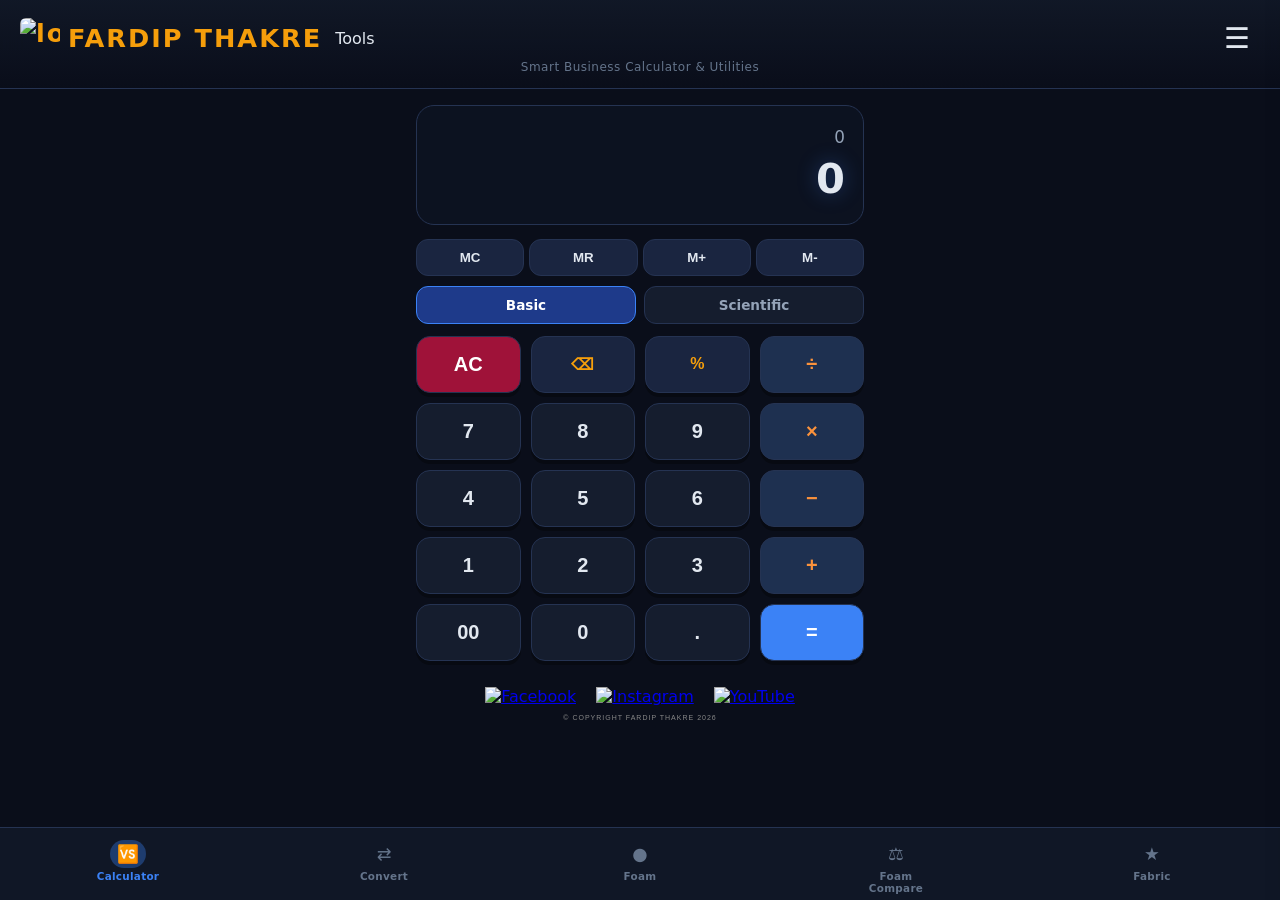
==== commit bca3a9a5: "Update index.html" ====
--- a/index.html
+++ b/index.html
@@ -12,9 +12,9 @@
     <meta name="apple-mobile-web-app-title" content="FARDIP THAKRE">
     <link rel="apple-touch-icon" href="icon-192.png">
     <link rel="icon" type="image/png" href="icon-192.png">
-    <link href="https://fonts.googleapis.com/css2?family=Inter:wght@400;500;600;700;800&display=swap" rel="stylesheet">
-    <script src="https://cdnjs.cloudflare.com/ajax/libs/mathjs/11.12.0/math.min.js"></script>
-    <script src="https://cdn.jsdelivr.net/npm/chart.js"></script>
+    <script src="libs/math.min.js"></script>
+<script src="libs/Chart.min.js"></script>
+<link href="libs/inter-font.css" rel="stylesheet">
     <style>
         /* ===== SAME STYLES AS YOUR EXISTING FILE ===== */
         *{box-sizing:border-box;margin:0;padding:0;-webkit-tap-highlight-color:transparent}
@@ -352,6 +352,26 @@
             .calc-btn{padding:13px 0;font-size:1.1rem}
             .calc-result{font-size:2.2rem}
         }
+        .swap-btn {
+    background: var(--card-alt);
+    border: 1px solid var(--border);
+    color: var(--accent);
+    font-size: 1.5rem;
+    width: 45px;
+    height: 45px;
+    border-radius: 50%;
+    cursor: pointer;
+    display: flex;
+    align-items: center;
+    justify-content: center;
+    transition: 0.2s;
+    box-shadow: 0 2px 5px rgba(0,0,0,0.2);
+}
+.swap-btn:active {
+    transform: rotate(180deg);
+    background: var(--accent-dim);
+    color: white;
+}
     </style>
 </head>
 <body>
@@ -375,6 +395,7 @@
         <button class="close-menu" id="closeMenu">&times;</button>
     </div>
     <div class="side-menu-items">
+    <button class="menu-item" onclick="window.location.href='advanced-tools.html'">🔧 Advanced Tools</button>
         <button class="menu-item" data-page="history">📜 History</button>
         <button class="menu-item" data-page="sip">📈 SIP Calculator</button>
         <button class="menu-item" data-page="stepup-sip">📊 Step-up SIP</button>
@@ -527,16 +548,18 @@
             <div class="form-label">Value</div>
             <input class="form-input" type="number" id="convValue" value="1" step="any">
             <div class="form-row" style="margin-top:12px">
-                <div>
-                    <div class="form-label">From</div>
-                    <select class="form-select" id="convFrom"></select>
-                </div>
-                <div style="flex:0;padding-bottom:6px;color:var(--accent);font-size:1.2rem;align-self:flex-end">&#10132;</div>
-                <div>
-                    <div class="form-label">To</div>
-                    <select class="form-select" id="convTo"></select>
-                </div>
-            </div>
+    <div>
+        <div class="form-label">From</div>
+        <select class="form-select" id="convFrom"></select>
+    </div>
+    <div style="flex:0; padding-bottom:6px; align-self:flex-end;">
+        <button class="swap-btn" onclick="swapUnits()" title="Swap Units">⇄</button>
+    </div>
+    <div>
+        <div class="form-label">To</div>
+        <select class="form-select" id="convTo"></select>
+    </div>
+</div>
             <button class="form-btn primary" onclick="doConvert()">Convert</button>
             <div class="result-box" id="convResult" style="display:none">
                 <div class="result-label">Result</div>
@@ -1820,6 +1843,14 @@
             const base = val * factors[from];
             result = base / factors[to];
         }
+        window.swapUnits = function() {
+    const from = document.getElementById('convFrom');
+    const to = document.getElementById('convTo');
+    const temp = from.value;
+    from.value = to.value;
+    to.value = temp;
+    doConvert(); // automatic convert after swap
+};
         const fmt = typeof result === 'number' ? (Number.isInteger(result) ? result.toString() : result.toFixed(6).replace(/\.?0+$/,'')) : result;
         document.getElementById('convResVal').textContent = fmt + (typeof result === 'number' ? ' ' + to : '');
         document.getElementById('convResDetail').textContent = val + ' ' + from + ' = ' + fmt + ' ' + to;
@@ -3060,7 +3091,7 @@
 
 if('serviceWorker' in navigator){
     window.addEventListener('load', function(){
-        navigator.serviceWorker.register('/sw.js').catch(err => console.log('SW registration failed:', err));
+        navigator.serviceWorker.register('sw.js').catch(err => console.log('SW registration failed:', err));
     });
 }
 </script>
--- a/libs/inter-font.css
+++ b/libs/inter-font.css
@@ -0,0 +1,4 @@
+/* System Font Fallback - No CDN Needed */
+body {
+    font-family: -apple-system, BlinkMacSystemFont, 'Segoe UI', 'Roboto', 'Oxygen', 'Ubuntu', 'Cantarell', 'Fira Sans', 'Droid Sans', 'Helvetica Neue', sans-serif;
+}
